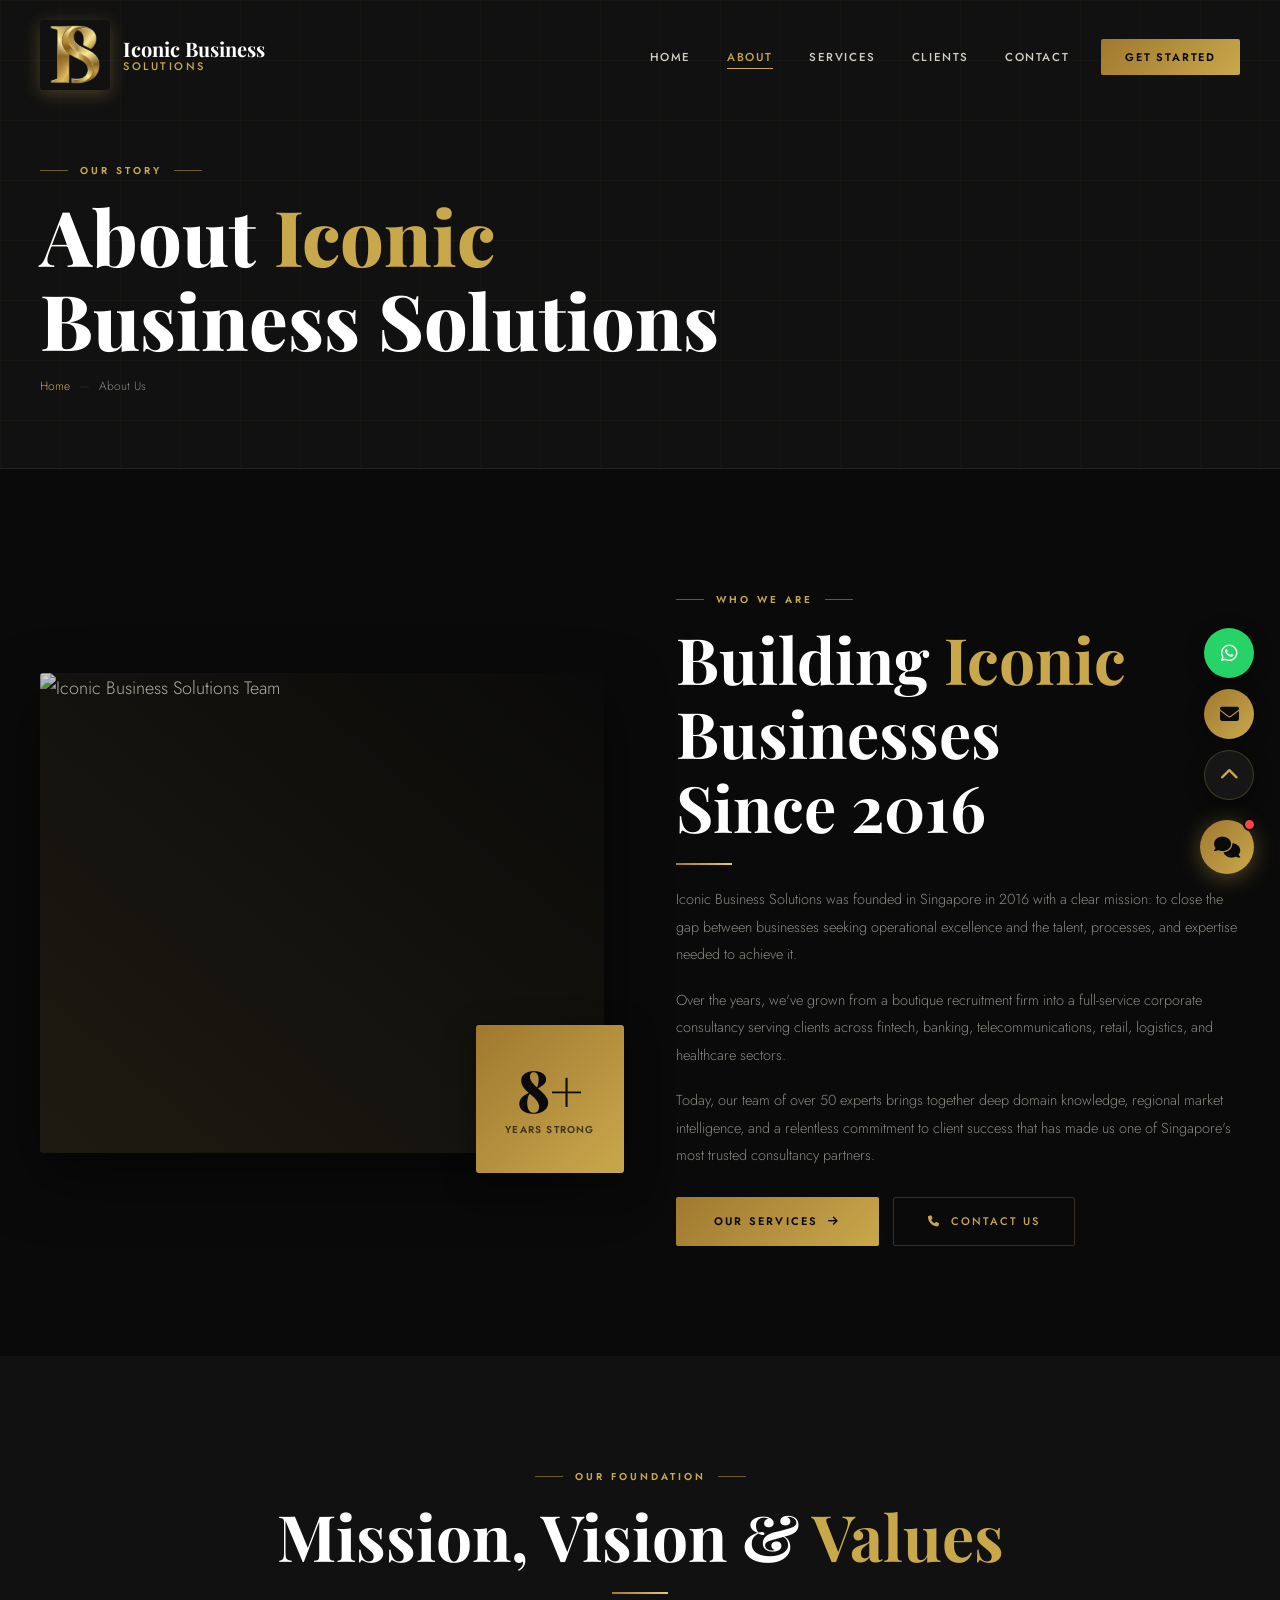
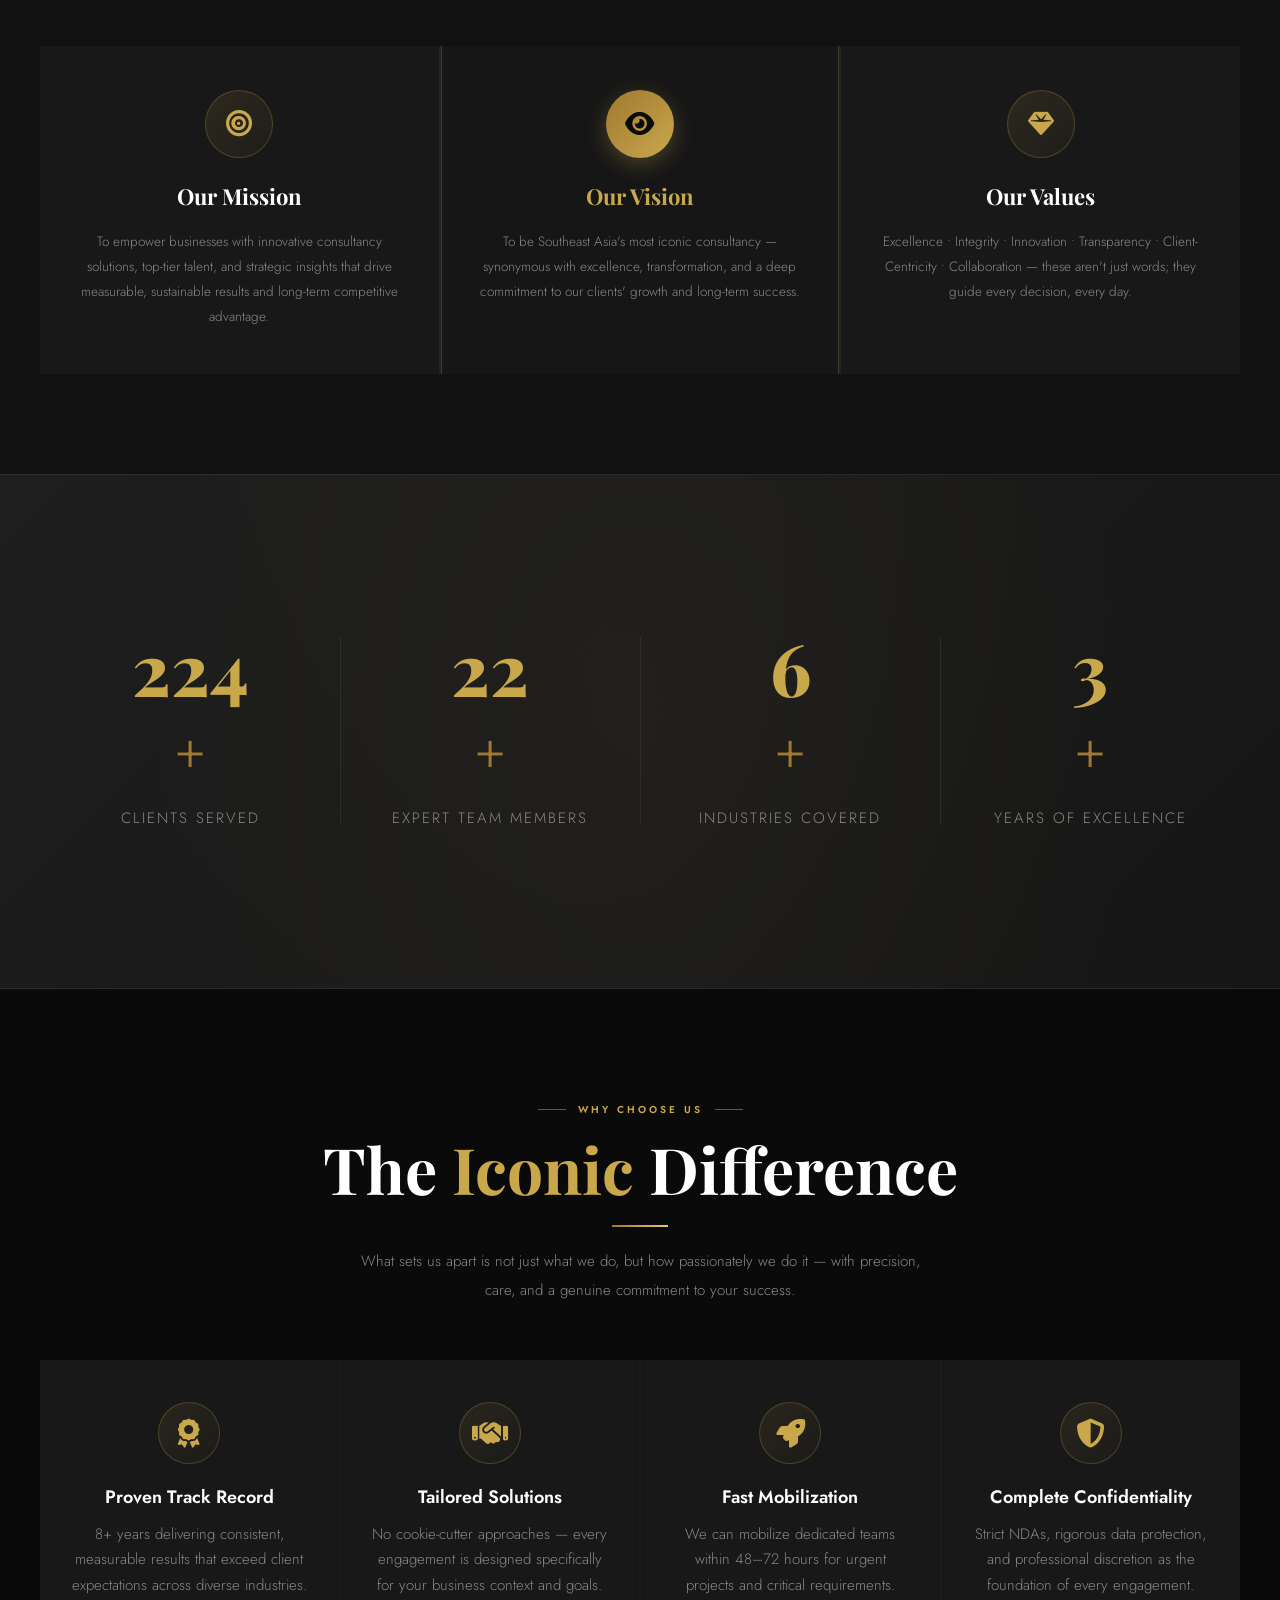
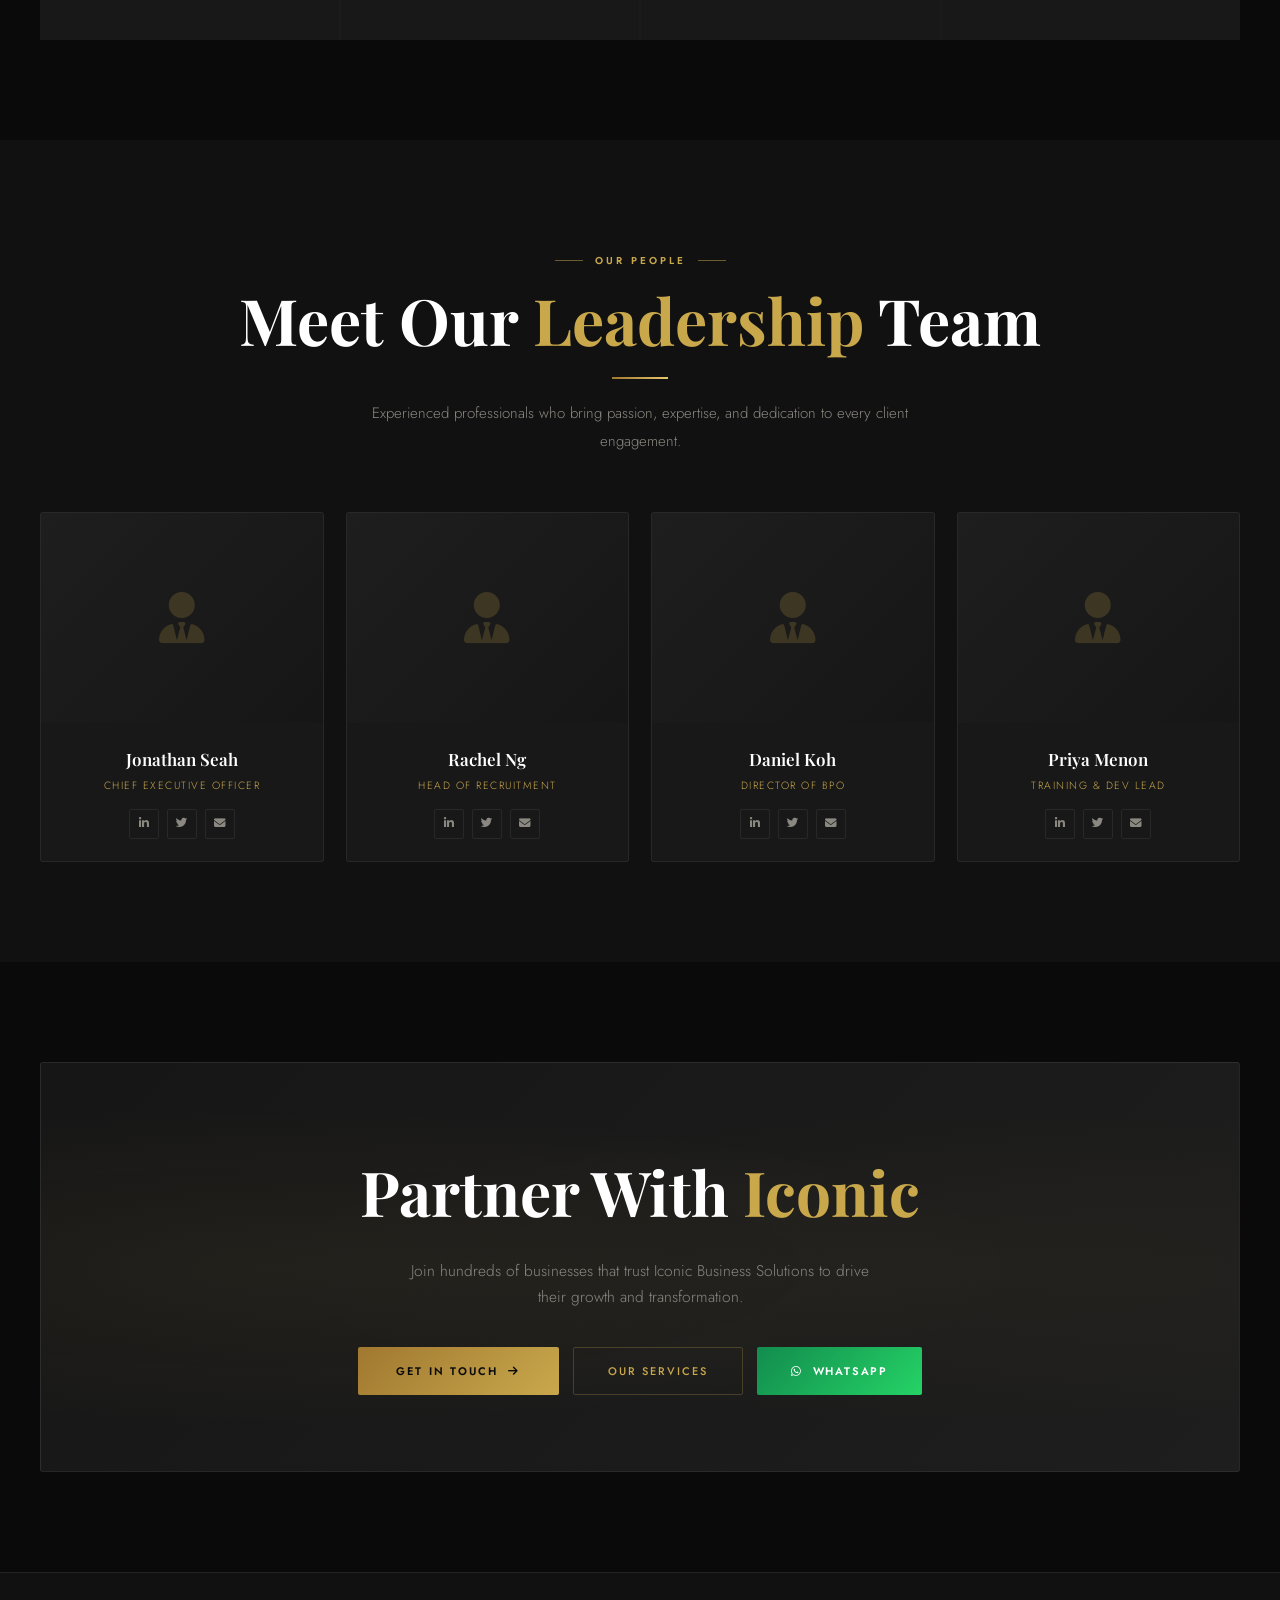
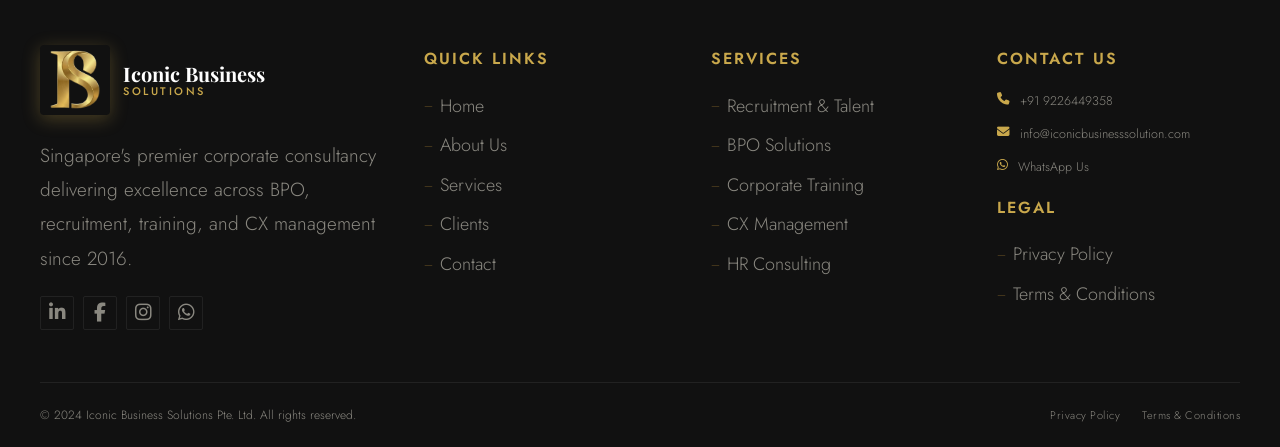
==== about.html @ 48f717ad "Initial commit: Iconic Business Solutions website" ====
<!DOCTYPE html>
<html lang="en">
<head>
  <meta charset="UTF-8"><meta name="viewport" content="width=device-width, initial-scale=1.0">
  <title>About Us — Iconic Business Solutions</title>
  <!-- Website Favicon -->
  <link rel="icon" type="image/png" sizes="32x32" href="images/logo.png">
  <link rel="icon" type="image/png" sizes="16x16" href="images/logo.png">
  <link rel="apple-touch-icon" sizes="180x180" href="images/logo.png">
  <link rel="shortcut icon" href="images/logo.png" type="image/png">
  <link rel="preload" href="images/IMG1.jpeg" as="image">
  <link rel="stylesheet" href="css/style.css">
  <link rel="stylesheet" href="https://cdnjs.cloudflare.com/ajax/libs/font-awesome/6.5.0/css/all.min.css">
</head>
<body>
<div id="scroll-progress"></div>
<nav class="navbar">
  <div class="nav-container">
    <a href="index.html" class="nav-logo"><img src="images/logo.png" alt="IS Logo" class="logo-icon"><div class="logo-text"><span class="logo-name">Iconic Business</span><span class="logo-tagline">Solutions</span></div></a>
    <ul class="nav-menu">
      <li><a href="index.html" class="nav-link">Home</a></li>
      <li><a href="about.html" class="nav-link">About</a></li>
      <li><a href="services.html" class="nav-link">Services</a></li>
      <li><a href="clients.html" class="nav-link">Clients</a></li>
      <li><a href="contact.html" class="nav-link">Contact</a></li>
      <li><a href="contact.html" class="nav-link nav-cta">Get Started</a></li>
    </ul>
    <button class="nav-toggle"><span></span><span></span><span></span></button>
  </div>
</nav>

<!-- PAGE HERO -->
<section class="page-hero">
  <div class="container">
    <span class="sec-label">Our Story</span>
    <h1 class="ph-title">About <span>Iconic</span><br>Business Solutions</h1>
    <div class="breadcrumb"><a href="index.html">Home</a><span class="breadcrumb-sep">—</span><span>About Us</span></div>
  </div>
</section>

<!-- OUR STORY -->
<section class="section section-dark">
  <div class="container">
    <div class="about-grid">
      <div class="about-visual reveal">
        <div class="about-img-wrap">
          <img src="https://images.unsplash.com/photo-1521737604893-d14cc237f11d?w=800&q=80" alt="Iconic Business Solutions Team" loading="lazy">
          <div class="about-img-overlay"></div>
        </div>
        <div class="about-badge"><span class="ab-num">8+</span><span class="ab-text">Years Strong</span></div>
      </div>
      <div class="about-content reveal r-d2">
        <span class="sec-label">Who We Are</span>
        <h2 class="sec-title">Building <span>Iconic</span> Businesses<br>Since 2016</h2>
        <div class="gold-line"></div>
        <p style="font-size:14.5px;color:var(--text-muted);line-height:1.9;margin-bottom:18px">
          Iconic Business Solutions was founded in Singapore in 2016 with a clear mission: to close the gap between businesses seeking operational excellence and the talent, processes, and expertise needed to achieve it.
        </p>
        <p style="font-size:14.5px;color:var(--text-muted);line-height:1.9;margin-bottom:18px">
          Over the years, we've grown from a boutique recruitment firm into a full-service corporate consultancy serving clients across fintech, banking, telecommunications, retail, logistics, and healthcare sectors.
        </p>
        <p style="font-size:14.5px;color:var(--text-muted);line-height:1.9;">
          Today, our team of over 50 experts brings together deep domain knowledge, regional market intelligence, and a relentless commitment to client success that has made us one of Singapore's most trusted consultancy partners.
        </p>
        <div style="margin-top:28px;display:flex;gap:14px;flex-wrap:wrap">
          <a href="services.html" class="btn-gold"><span>Our Services</span> <i class="fas fa-arrow-right"></i></a>
          <a href="contact.html" class="btn-outline"><i class="fas fa-phone"></i> Contact Us</a>
        </div>
      </div>
    </div>
  </div>
</section>

<!-- MISSION / VISION / VALUES -->
<section class="section section-darker">
  <div class="container">
    <div class="t-center reveal">
      <span class="sec-label">Our Foundation</span>
      <h2 class="sec-title">Mission, Vision &amp; <span>Values</span></h2>
      <div class="gold-line"></div>
    </div>
    <div style="display:grid;grid-template-columns:repeat(3,1fr);gap:2px;background:var(--border-dark);margin-top:52px" class="reveal">
      <div style="background:var(--card-bg);padding:44px 36px;text-align:center">
        <div style="width:68px;height:68px;background:linear-gradient(135deg,rgba(201,168,76,.12),rgba(201,168,76,.04));border:1px solid var(--border-gold);border-radius:50%;display:flex;align-items:center;justify-content:center;font-size:26px;color:var(--gold);margin:0 auto 20px"><i class="fas fa-bullseye"></i></div>
        <h3 style="font-family:var(--font-display);font-size:22px;color:var(--white);margin-bottom:14px">Our Mission</h3>
        <p style="font-size:13.5px;color:var(--text-muted);line-height:1.85">To empower businesses with innovative consultancy solutions, top-tier talent, and strategic insights that drive measurable, sustainable results and long-term competitive advantage.</p>
      </div>
      <div style="background:var(--dark);padding:44px 36px;text-align:center;border-left:1px solid var(--border-gold);border-right:1px solid var(--border-gold)">
        <div style="width:68px;height:68px;background:linear-gradient(135deg,var(--gold-dark),var(--gold));border-radius:50%;display:flex;align-items:center;justify-content:center;font-size:26px;color:var(--black);margin:0 auto 20px;box-shadow:0 6px 22px rgba(201,168,76,.3)"><i class="fas fa-eye"></i></div>
        <h3 style="font-family:var(--font-display);font-size:22px;color:var(--gold);margin-bottom:14px">Our Vision</h3>
        <p style="font-size:13.5px;color:var(--text-muted);line-height:1.85">To be Southeast Asia's most iconic consultancy — synonymous with excellence, transformation, and a deep commitment to our clients' growth and long-term success.</p>
      </div>
      <div style="background:var(--card-bg);padding:44px 36px;text-align:center">
        <div style="width:68px;height:68px;background:linear-gradient(135deg,rgba(201,168,76,.12),rgba(201,168,76,.04));border:1px solid var(--border-gold);border-radius:50%;display:flex;align-items:center;justify-content:center;font-size:26px;color:var(--gold);margin:0 auto 20px"><i class="fas fa-gem"></i></div>
        <h3 style="font-family:var(--font-display);font-size:22px;color:var(--white);margin-bottom:14px">Our Values</h3>
        <p style="font-size:13.5px;color:var(--text-muted);line-height:1.85">Excellence • Integrity • Innovation • Transparency • Client-Centricity • Collaboration — these aren't just words; they guide every decision, every day.</p>
      </div>
    </div>
  </div>
</section>

<!-- STATS -->
<section class="stats-section section">
  <div class="container">
    <div class="stats-grid">
      <div class="stat-item reveal"><span class="stat-num" data-target="500">0</span><span class="stat-plus">+</span><span class="stat-lbl">Clients Served</span></div>
      <div class="stat-item reveal r-d2"><span class="stat-num" data-target="50">0</span><span class="stat-plus">+</span><span class="stat-lbl">Expert Team Members</span></div>
      <div class="stat-item reveal r-d3"><span class="stat-num" data-target="15">0</span><span class="stat-plus">+</span><span class="stat-lbl">Industries Covered</span></div>
      <div class="stat-item reveal r-d4"><span class="stat-num" data-target="8">0</span><span class="stat-plus">+</span><span class="stat-lbl">Years of Excellence</span></div>
    </div>
  </div>
</section>

<!-- WHY CHOOSE US -->
<section class="section section-dark">
  <div class="container">
    <div class="t-center reveal">
      <span class="sec-label">Why Choose Us</span>
      <h2 class="sec-title">The <span>Iconic</span> Difference</h2>
      <div class="gold-line"></div>
      <p class="sec-desc">What sets us apart is not just what we do, but how passionately we do it — with precision, care, and a genuine commitment to your success.</p>
    </div>
    <div class="why-grid reveal">
      <div class="why-card"><div class="why-icon"><i class="fas fa-award"></i></div><div class="why-title">Proven Track Record</div><div class="why-text">8+ years delivering consistent, measurable results that exceed client expectations across diverse industries.</div></div>
      <div class="why-card"><div class="why-icon"><i class="fas fa-handshake"></i></div><div class="why-title">Tailored Solutions</div><div class="why-text">No cookie-cutter approaches — every engagement is designed specifically for your business context and goals.</div></div>
      <div class="why-card"><div class="why-icon"><i class="fas fa-rocket"></i></div><div class="why-title">Fast Mobilization</div><div class="why-text">We can mobilize dedicated teams within 48–72 hours for urgent projects and critical requirements.</div></div>
      <div class="why-card"><div class="why-icon"><i class="fas fa-shield-alt"></i></div><div class="why-title">Complete Confidentiality</div><div class="why-text">Strict NDAs, rigorous data protection, and professional discretion as the foundation of every engagement.</div></div>
    </div>
  </div>
</section>

<!-- TEAM -->
<section class="section section-darker">
  <div class="container">
    <div class="t-center reveal">
      <span class="sec-label">Our People</span>
      <h2 class="sec-title">Meet Our <span>Leadership</span> Team</h2>
      <div class="gold-line"></div>
      <p class="sec-desc">Experienced professionals who bring passion, expertise, and dedication to every client engagement.</p>
    </div>
    <div class="team-grid">
      <div class="team-card reveal"><div class="team-photo"><i class="fas fa-user-tie"></i></div><div class="team-info"><div class="team-name">Jonathan Seah</div><div class="team-role">Chief Executive Officer</div><div class="team-socials"><a href="#"><i class="fab fa-linkedin-in"></i></a><a href="#"><i class="fab fa-twitter"></i></a><a href="#"><i class="fas fa-envelope"></i></a></div></div></div>
      <div class="team-card reveal r-d2"><div class="team-photo"><i class="fas fa-user-tie"></i></div><div class="team-info"><div class="team-name">Rachel Ng</div><div class="team-role">Head of Recruitment</div><div class="team-socials"><a href="#"><i class="fab fa-linkedin-in"></i></a><a href="#"><i class="fab fa-twitter"></i></a><a href="#"><i class="fas fa-envelope"></i></a></div></div></div>
      <div class="team-card reveal r-d3"><div class="team-photo"><i class="fas fa-user-tie"></i></div><div class="team-info"><div class="team-name">Daniel Koh</div><div class="team-role">Director of BPO</div><div class="team-socials"><a href="#"><i class="fab fa-linkedin-in"></i></a><a href="#"><i class="fab fa-twitter"></i></a><a href="#"><i class="fas fa-envelope"></i></a></div></div></div>
      <div class="team-card reveal r-d4"><div class="team-photo"><i class="fas fa-user-tie"></i></div><div class="team-info"><div class="team-name">Priya Menon</div><div class="team-role">Training &amp; Dev Lead</div><div class="team-socials"><a href="#"><i class="fab fa-linkedin-in"></i></a><a href="#"><i class="fab fa-twitter"></i></a><a href="#"><i class="fas fa-envelope"></i></a></div></div></div>
    </div>
  </div>
</section>

<!-- CTA -->
<section class="section section-dark">
  <div class="container">
    <div class="cta-banner reveal">
      <h2 class="cta-title">Partner With <span>Iconic</span></h2>
      <p class="cta-desc">Join hundreds of businesses that trust Iconic Business Solutions to drive their growth and transformation.</p>
      <div class="cta-btns">
        <a href="contact.html" class="btn-gold"><span>Get In Touch</span> <i class="fas fa-arrow-right"></i></a>
        <a href="services.html" class="btn-outline">Our Services</a>
        <a href="https://wa.me/919226449358" target="_blank" class="btn-wa"><i class="fab fa-whatsapp"></i> WhatsApp</a>
      </div>
    </div>
  </div>
</section>

<!-- FOOTER -->
<footer>
  <div class="container">
    <div class="footer-grid">
      <div><a href="index.html" class="nav-logo" style="display:inline-flex"><img src="images/logo.png" alt="IS Logo" class="logo-icon"><div class="logo-text"><span class="logo-name">Iconic Business</span><span class="logo-tagline">Solutions</span></div></a><p class="footer-brand-desc">Singapore's premier corporate consultancy delivering excellence across BPO, recruitment, training, and CX management since 2016.</p><div class="footer-socials"><a href="#"><i class="fab fa-linkedin-in"></i></a><a href="#"><i class="fab fa-facebook-f"></i></a><a href="#"><i class="fab fa-instagram"></i></a><a href="https://wa.me/919226449358" target="_blank"><i class="fab fa-whatsapp"></i></a></div></div>
      <div><div class="footer-col-title">Quick Links</div><div class="footer-links"><a href="index.html">Home</a><a href="about.html">About Us</a><a href="services.html">Services</a><a href="clients.html">Clients</a><a href="contact.html">Contact</a></div></div>
      <div><div class="footer-col-title">Services</div><div class="footer-links"><a href="services.html">Recruitment &amp; Talent</a><a href="services.html">BPO Solutions</a><a href="services.html">Corporate Training</a><a href="services.html">CX Management</a><a href="services.html">HR Consulting</a></div></div>
      <div><div class="footer-col-title">Contact Us</div><div class="footer-ci"><i class="fas fa-phone"></i><a href="tel:+919226449358"> +91 9226449358</a></div><div class="footer-ci"><i class="fas fa-envelope"></i><a href="mailto:info@iconicbusinesssolution.com"> info@iconicbusinesssolution.com</a></div><div class="footer-ci"><i class="fab fa-whatsapp"></i><a href="https://wa.me/919226449358" target="_blank"> WhatsApp Us</a></div><div style="margin-top:16px"><div class="footer-col-title">Legal</div><div class="footer-links"><a href="privacy-policy.html">Privacy Policy</a><a href="terms.html">Terms &amp; Conditions</a></div></div></div>
    </div>
    <div class="footer-bottom"><div class="footer-copy">© 2024 Iconic Business Solutions Pte. Ltd. All rights reserved.</div><div class="footer-legal"><a href="privacy-policy.html">Privacy Policy</a><a href="terms.html">Terms &amp; Conditions</a></div></div>
  </div>
</footer>

<div class="floating-btns">
  <a href="https://wa.me/919226449358" target="_blank" class="fl-btn fl-wa"><i class="fab fa-whatsapp"></i><span class="fl-tip">Chat on WhatsApp</span></a>
  <a href="mailto:info@iconicbusinesssolutions.com" class="fl-btn fl-email"><i class="fas fa-envelope"></i><span class="fl-tip">Send Email</span></a>
  <button class="fl-btn fl-top"><i class="fas fa-chevron-up"></i></button>
</div>
<div class="chat-window" id="chat-window"><div class="chat-header"><div class="chat-av"><i class="fas fa-robot"></i></div><div><div class="chat-hname">IBS Assistant</div><div class="chat-hstatus">Online — Replies instantly</div></div><button class="chat-close">✕</button></div><div class="chat-msgs" id="chat-msgs"></div><div class="chat-input-row"><input type="text" class="chat-input" placeholder="Type your message..."><button class="chat-send"><i class="fas fa-paper-plane"></i></button></div></div>
<div class="chat-toggle" id="chat-toggle"><i class="fas fa-comments"></i><div class="chat-notif"></div></div>
<script src="js/script.js"></script>
</body>
</html>
---- css/style.css ----
/* ============================================================
   ICONIC BUSINESS SOLUTIONS — PREMIUM CSS (FIXED)
   Black & Gold Corporate Identity
   All sections visible by default, animations additive only
   ============================================================ */

@import url('https://fonts.googleapis.com/css2?family=Playfair+Display:wght@400;500;600;700;800;900&family=Cormorant+Garamond:ital,wght@0,300;0,400;0,600;1,300;1,400&family=Jost:wght@300;400;500;600;700&display=swap');

/* ========================
   CSS VARIABLES
======================== */
:root {
  --black:       #0a0a0a;
  --charcoal:    #111111;
  --dark:        #161616;
  --mid-dark:    #1e1e1e;
  --card-bg:     #181818;
  --gold:        #c9a84c;
  --gold-light:  #e8c96d;
  --gold-dark:   #a07830;
  --white:       #ffffff;
  --silver:      #c0c0c0;
  --text-light:  #d4d0c8;
  --text-muted:  #8a8880;
  --border-gold: rgba(201,168,76,0.25);
  --border-dark: rgba(255,255,255,0.07);
  --font-display:'Playfair Display', Georgia, serif;
  --font-serif:  'Cormorant Garamond', Georgia, serif;
  --font-body:   'Jost', sans-serif;
  --trans:       all 0.35s cubic-bezier(0.4,0,0.2,1);
  --shadow-gold: 0 0 40px rgba(201,168,76,0.12);
}

/* ========================
   RESET & BASE
======================== */
*, *::before, *::after { box-sizing: border-box; margin: 0; padding: 0; }
html { scroll-behavior: smooth; font-size: 18px; }
body {
  background: var(--black);
  color: var(--text-light);
  font-family: var(--font-body);
  font-weight: 300;
  line-height: 1.7;
  overflow-x: hidden;
}
a { text-decoration: none; color: inherit; transition: var(--trans); }
img { max-width: 100%; height: auto; display: block; object-fit: cover; }
ul, ol { list-style: none; }
button { cursor: pointer; font-family: var(--font-body); border: none; outline: none; background: none; }
input, textarea, select { font-family: var(--font-body); }

/* ========================
   SCROLL PROGRESS BAR
======================== */
#scroll-progress {
  position: fixed;
  top: 0; left: 0;
  height: 3px;
  width: 0%;
  background: linear-gradient(90deg, var(--gold-dark), var(--gold), var(--gold-light));
  z-index: 9999;
  transition: width 0.1s linear;
}

/* ========================
   NAVBAR
======================== */
.navbar {
  position: fixed;
  top: 0; left: 0; right: 0;
  z-index: 1000;
  padding: 20px 0;
  transition: var(--trans);
}
.navbar.scrolled {
  background: rgba(10,10,10,0.97);
  backdrop-filter: blur(20px);
  -webkit-backdrop-filter: blur(20px);
  padding: 13px 0;
  border-bottom: 1px solid var(--border-gold);
  box-shadow: 0 4px 30px rgba(0,0,0,0.5);
}
.nav-container {
  max-width: 1280px;
  margin: 0 auto;
  padding: 0 40px;
  display: flex;
  align-items: center;
  justify-content: space-between;
  gap: 24px;
}
/* Logo */
.nav-logo {
  display: flex;
  align-items: center;
  gap: 13px;
  flex-shrink: 0;
}
.logo-icon {
  width: 70px; height: 70px;
  border-radius: 4px;
  object-fit: cover;
  box-shadow: 0 4px 18px rgba(201,168,76,0.3);
  flex-shrink: 0;
}
.logo-text { display: flex; flex-direction: column; line-height: 1.1; }
.logo-name  { font-family: var(--font-display); font-size: 20px; font-weight: 700; color: var(--white); }
.logo-tagline { font-size: 11px; font-weight: 500; color: var(--gold); letter-spacing: 2.5px; text-transform: uppercase; }

/* Nav menu */
.nav-menu { display: flex; align-items: center; gap: 4px; }
.nav-link {
  position: relative;
  padding: 8px 16px;
  font-size: 11.5px; font-weight: 500;
  letter-spacing: 1.6px; text-transform: uppercase;
  color: var(--text-light);
  white-space: nowrap;
}
.nav-link::after {
  content: '';
  position: absolute;
  bottom: 4px; left: 50%;
  transform: translateX(-50%);
  width: 0; height: 1px;
  background: var(--gold);
  transition: var(--trans);
}
.nav-link:hover, .nav-link.active { color: var(--gold); }
.nav-link:hover::after, .nav-link.active::after { width: calc(100% - 32px); }
.nav-cta {
  margin-left: 12px;
  padding: 10px 24px;
  font-size: 11px; font-weight: 600;
  letter-spacing: 1.8px; text-transform: uppercase;
  color: var(--black) !important;
  background: linear-gradient(135deg, var(--gold-dark), var(--gold));
  border-radius: 2px;
}
.nav-cta::after { display: none !important; }
.nav-cta:hover {
  background: linear-gradient(135deg, var(--gold), var(--gold-light));
  box-shadow: 0 4px 18px rgba(201,168,76,0.35);
  transform: translateY(-1px);
}

/* Hamburger */
.nav-toggle {
  display: none;
  flex-direction: column;
  gap: 5px;
  padding: 8px;
  z-index: 1010;
}
.nav-toggle span {
  display: block; width: 24px; height: 1.5px;
  background: var(--gold);
  transition: var(--trans);
}
.nav-toggle.open span:nth-child(1) { transform: rotate(45deg) translate(4.5px, 4.5px); }
.nav-toggle.open span:nth-child(2) { opacity: 0; transform: scaleX(0); }
.nav-toggle.open span:nth-child(3) { transform: rotate(-45deg) translate(4.5px, -4.5px); }

/* ========================
   HERO
======================== */
.hero {
  min-height: 100vh;
  position: relative;
  display: flex; align-items: center;
  overflow: hidden;
  background: var(--black);
}
.hero-bg {
  position: absolute; inset: 0;
  background-image:
    linear-gradient(to bottom, rgba(10,10,10,0.88) 0%, rgba(10,10,10,0.70) 60%, rgba(10,10,10,0.95) 100%),
    url('../images/IMG1.jpeg');
  background-size: cover;
  background-position: center;
  animation: heroZoom 14s ease-in-out infinite alternate;
}
@keyframes heroZoom {
  from { transform: scale(1.04); }
  to   { transform: scale(1.0); }
}
.hero-grid {
  position: absolute; inset: 0;
  background-image:
    linear-gradient(rgba(201,168,76,0.04) 1px, transparent 1px),
    linear-gradient(90deg, rgba(201,168,76,0.04) 1px, transparent 1px);
  background-size: 80px 80px;
  pointer-events: none;
}
.hero-glow {
  position: absolute; bottom: -120px; right: -80px;
  width: 650px; height: 650px;
  background: radial-gradient(circle, rgba(201,168,76,0.07) 0%, transparent 70%);
  pointer-events: none;
}
.hero-container {
  position: relative; z-index: 2;
  max-width: 1280px; margin: 0 auto;
  padding: 120px 40px 80px;
  width: 100%;
}
.hero-badge {
  display: inline-flex; align-items: center; gap: 10px;
  padding: 7px 18px;
  border: 1px solid var(--border-gold);
  background: rgba(201,168,76,0.07);
  border-radius: 2px;
  font-size: 10.5px; font-weight: 500;
  letter-spacing: 2.5px; text-transform: uppercase;
  color: var(--gold);
  margin-bottom: 28px;
  animation: fadeInDown 0.9s ease both;
}
.badge-dot {
  width: 6px; height: 6px;
  background: var(--gold); border-radius: 50%;
  animation: pulseDot 2s ease-in-out infinite;
}
@keyframes pulseDot {
  0%,100% { opacity: 1; transform: scale(1); }
  50%      { opacity: 0.4; transform: scale(0.75); }
}
.hero-title {
  font-family: var(--font-display);
  font-size: clamp(58px, 8vw, 110px);
  font-weight: 800;
  line-height: 1.0;
  color: var(--white);
  margin-bottom: 6px;
  animation: fadeInUp 0.9s ease 0.15s both;
}
.hero-title-gold {
  display: block;
  background: linear-gradient(135deg, var(--gold-dark) 0%, var(--gold) 50%, var(--gold-light) 100%);
  -webkit-background-clip: text;
  -webkit-text-fill-color: transparent;
  background-clip: text;
}
.hero-sub {
  font-family: var(--font-serif);
  font-size: clamp(20px, 2.8vw, 32px);
  font-weight: 300; font-style: italic;
  color: var(--text-light);
  margin-bottom: 22px;
  animation: fadeInUp 0.9s ease 0.3s both;
}
.hero-typing-row {
  display: flex; align-items: center; gap: 10px;
  margin-bottom: 28px;
  animation: fadeInUp 0.9s ease 0.4s both;
}
.typing-pre  { font-size: 15px; font-weight: 300; color: var(--text-muted); }
.typing-text { font-size: 16px; font-weight: 500; color: var(--gold); min-height: 26px; }
.typing-cursor {
  display: inline-block; width: 2px; height: 18px;
  background: var(--gold); margin-left: 2px;
  vertical-align: middle;
  animation: blink 1s step-end infinite;
}
@keyframes blink { 50% { opacity: 0; } }
.hero-desc {
  max-width: 520px;
  font-size: 20px; font-weight: 300;
  color: var(--text-muted); line-height: 1.9;
  margin-bottom: 40px;
  animation: fadeInUp 0.9s ease 0.5s both;
}
.hero-btns {
  display: flex; align-items: center; gap: 16px; flex-wrap: wrap;
  animation: fadeInUp 0.9s ease 0.65s both;
}
.hero-stats {
  display: flex; gap: 44px; flex-wrap: wrap;
  margin-top: 64px; padding-top: 36px;
  border-top: 1px solid var(--border-dark);
  animation: fadeInUp 0.9s ease 0.85s both;
}
.hstat-num  { font-family: var(--font-display); font-size: 42px; font-weight: 700; color: var(--gold); display: block; line-height: 1; }
.hstat-lbl  { font-size: 12px; letter-spacing: 1.5px; text-transform: uppercase; color: var(--text-muted); margin-top: 5px; display: block; }
.scroll-hint {
  position: absolute; bottom: 36px; left: 50%;
  transform: translateX(-50%);
  display: flex; flex-direction: column; align-items: center; gap: 8px;
  animation: fadeIn 1.5s ease 2s both;
  z-index: 2;
}
.scroll-mouse {
  width: 22px; height: 36px;
  border: 1px solid var(--border-gold); border-radius: 11px;
  position: relative;
}
.scroll-mouse::after {
  content: '';
  position: absolute;
  top: 6px; left: 50%; transform: translateX(-50%);
  width: 2px; height: 6px;
  background: var(--gold); border-radius: 1px;
  animation: scrollWheel 1.6s ease-in-out infinite;
}
@keyframes scrollWheel {
  0%   { top: 6px; opacity: 1; }
  100% { top: 20px; opacity: 0; }
}
.scroll-txt { font-size: 9px; letter-spacing: 2px; text-transform: uppercase; color: var(--text-muted); }

/* ========================
   BUTTONS
======================== */
.btn-gold {
  display: inline-flex; align-items: center; gap: 10px;
  padding: 15px 38px;
  font-size: 11px; font-weight: 600;
  letter-spacing: 2.2px; text-transform: uppercase;
  color: var(--black);
  background: linear-gradient(135deg, var(--gold-dark), var(--gold));
  border-radius: 2px;
  transition: var(--trans);
  position: relative; overflow: hidden;
  white-space: nowrap;
}
.btn-gold:hover {
  transform: translateY(-2px);
  box-shadow: 0 8px 28px rgba(201,168,76,0.38);
  background: linear-gradient(135deg, var(--gold), var(--gold-light));
}
.btn-outline {
  display: inline-flex; align-items: center; gap: 10px;
  padding: 14px 34px;
  font-size: 11px; font-weight: 500;
  letter-spacing: 2px; text-transform: uppercase;
  color: var(--gold);
  border: 1px solid var(--border-gold);
  border-radius: 2px; background: transparent;
  transition: var(--trans);
  white-space: nowrap;
}
.btn-outline:hover {
  background: rgba(201,168,76,0.08);
  border-color: var(--gold);
  transform: translateY(-2px);
}
.btn-wa {
  display: inline-flex; align-items: center; gap: 10px;
  padding: 14px 34px;
  font-size: 11px; font-weight: 600;
  letter-spacing: 1.8px; text-transform: uppercase;
  color: #fff;
  background: linear-gradient(135deg, #128C4E, #25D366);
  border-radius: 2px;
  transition: var(--trans);
  white-space: nowrap;
}
.btn-wa:hover { transform: translateY(-2px); box-shadow: 0 8px 24px rgba(37,211,102,0.3); }

/* ========================
   LAYOUT HELPERS
======================== */
.section { padding: 100px 0; }
.section-dark    { background: var(--black); }
.section-darker  { background: var(--charcoal); }
.section-mid     { background: var(--dark); }
.container { max-width: 1280px; margin: 0 auto; padding: 0 40px; }

.sec-label {
  display: inline-flex; align-items: center; gap: 12px;
  font-size: 10px; font-weight: 600;
  letter-spacing: 3px; text-transform: uppercase;
  color: var(--gold);
  margin-bottom: 14px;
}
.sec-label::before, .sec-label::after {
  content: ''; width: 28px; height: 1px;
  background: var(--gold); opacity: 0.5;
}
.sec-title {
  font-family: var(--font-display);
  font-size: clamp(38px, 5vw, 65px);
  font-weight: 700; line-height: 1.15;
  color: var(--white); margin-bottom: 16px;
}
.sec-title span { color: var(--gold); }
.sec-desc {
  font-size: 15px; font-weight: 300;
  color: var(--text-muted); line-height: 1.9;
  max-width: 560px;
}
.gold-line {
  width: 56px; height: 2px;
  background: linear-gradient(90deg, var(--gold-dark), var(--gold-light));
  margin: 20px 0;
}
.t-center { text-align: center; }
.t-center .sec-desc  { margin: 0 auto; }
.t-center .sec-label { justify-content: center; }
.t-center .gold-line { margin: 20px auto; }

/* ========================
   CLIENTS TICKER
======================== */
.clients-ticker {
  background: var(--charcoal);
  border-top: 1px solid var(--border-dark);
  border-bottom: 1px solid var(--border-dark);
  padding: 24px 0; overflow: hidden;
}
.ticker-label {
  text-align: center;
  font-size: 10px; letter-spacing: 3px; text-transform: uppercase;
  color: var(--text-muted); margin-bottom: 18px;
}
.ticker-overflow { overflow: hidden; }
.ticker-track {
  display: flex; align-items: center; gap: 56px;
  animation: ticker 28s linear infinite;
  width: max-content;
}
.ticker-track:hover { animation-play-state: paused; }
@keyframes ticker { from { transform: translateX(0); } to { transform: translateX(-50%); } }
.ticker-item {
  display: flex; align-items: center; gap: 9px;
  font-size: 13.5px; font-weight: 500; letter-spacing: 0.5px;
  color: var(--text-muted); white-space: nowrap;
  transition: var(--trans);
}
.ticker-item:hover { color: var(--gold); }
.ticker-item i { color: var(--gold); font-size: 16px; }
.ticker-sep { width: 4px; height: 4px; background: var(--border-gold); border-radius: 50%; flex-shrink: 0; }

/* ========================
   ABOUT SECTION
======================== */
.about-grid {
  display: grid; grid-template-columns: 1fr 1fr;
  gap: 72px; align-items: center;
}
.about-visual { position: relative; }
.about-img-wrap {
  position: relative; border-radius: 3px; overflow: hidden;
  box-shadow: 0 24px 60px rgba(0,0,0,0.5);
}
.about-img-wrap img {
  width: 100%; height: 480px; object-fit: cover;
  filter: brightness(0.82);
  transition: transform 0.6s ease, filter 0.4s ease;
}
.about-img-wrap:hover img { transform: scale(1.04); filter: brightness(0.9); }
.about-img-overlay {
  position: absolute; inset: 0;
  background: linear-gradient(to top right, rgba(201,168,76,0.1), transparent);
  pointer-events: none;
}
.about-badge {
  position: absolute; bottom: -20px; right: -20px;
  width: 148px; height: 148px;
  background: linear-gradient(135deg, var(--gold-dark), var(--gold));
  border-radius: 3px;
  display: flex; flex-direction: column;
  align-items: center; justify-content: center;
  text-align: center; z-index: 2;
  box-shadow: 0 8px 32px rgba(0,0,0,0.4);
}
.ab-num  { font-family: var(--font-display); font-size: 58px; font-weight: 800; color: var(--black); line-height: 1; }
.ab-text { font-size: 10px; font-weight: 600; letter-spacing: 1.2px; color: rgba(0,0,0,0.65); text-transform: uppercase; margin-top: 3px; }

.about-content { padding: 10px 0; }
.about-points  { margin-top: 28px; display: grid; gap: 16px; }
.about-point {
  display: flex; align-items: flex-start; gap: 14px;
  padding: 18px 20px;
  background: rgba(255,255,255,0.025);
  border: 1px solid var(--border-dark);
  border-radius: 3px; transition: var(--trans);
}
.about-point:hover { background: rgba(201,168,76,0.05); border-color: var(--border-gold); }
.ap-icon {
  width: 42px; height: 42px; flex-shrink: 0;
  background: linear-gradient(135deg, rgba(201,168,76,0.14), rgba(201,168,76,0.04));
  border: 1px solid var(--border-gold);
  border-radius: 2px;
  display: flex; align-items: center; justify-content: center;
  color: var(--gold); font-size: 17px;
}
.ap-title { font-size: 13.5px; font-weight: 600; color: var(--white); margin-bottom: 3px; }
.ap-text  { font-size: 12.5px; color: var(--text-muted); line-height: 1.6; }

/* ========================
   SERVICES GRID
======================== */
.services-intro {
  display: grid; grid-template-columns: 1fr 1fr;
  gap: 56px; align-items: end; margin-bottom: 52px;
}
.services-grid {
  display: grid; grid-template-columns: repeat(3, 1fr);
  gap: 2px; background: var(--border-dark);
}
.svc-card {
  background: var(--card-bg);
  padding: 42px 34px;
  position: relative; overflow: hidden;
  transition: var(--trans);
}
.svc-card::before {
  content: '';
  position: absolute; bottom: 0; left: 0;
  width: 100%; height: 3px;
  background: linear-gradient(90deg, var(--gold-dark), var(--gold-light));
  transform: scaleX(0); transform-origin: left;
  transition: var(--trans);
}
.svc-card:hover { background: var(--dark); transform: translateY(-3px); z-index: 2; box-shadow: 0 16px 48px rgba(0,0,0,0.5); }
.svc-card:hover::before { transform: scaleX(1); }
.svc-num {
  position: absolute; top: 18px; right: 22px;
  font-family: var(--font-display); font-size: 65px; font-weight: 800;
  color: rgba(201,168,76,0.06); line-height: 1; user-select: none;
  transition: var(--trans);
}
.svc-card:hover .svc-num { color: rgba(201,168,76,0.11); }
.svc-icon {
  width: 54px; height: 54px;
  background: linear-gradient(135deg, rgba(201,168,76,0.12), rgba(201,168,76,0.03));
  border: 1px solid var(--border-gold);
  border-radius: 3px;
  display: flex; align-items: center; justify-content: center;
  font-size: 25px; color: var(--gold);
  margin-bottom: 22px; transition: var(--trans);
  position: relative; z-index: 1;
}
.svc-card:hover .svc-icon {
  background: linear-gradient(135deg, var(--gold-dark), var(--gold));
  color: var(--black); box-shadow: 0 6px 22px rgba(201,168,76,0.28);
}
.svc-title {
  font-family: var(--font-display); font-size: 19px; font-weight: 600;
  color: var(--white); margin-bottom: 12px; line-height: 1.3;
  position: relative; z-index: 1;
}
.svc-desc {
  font-size: 20px; color: var(--text-muted); line-height: 1.8;
  margin-bottom: 20px; position: relative; z-index: 1;
}
.svc-feats { position: relative; z-index: 1; }
.svc-feat {
  display: flex; align-items: center; gap: 8px;
  font-size: 20px; color: var(--silver);
  padding: 5px 0; border-top: 1px solid var(--border-dark);
}
.svc-feat:first-child { border-top: none; }
.svc-feat::before { content: '—'; color: var(--gold); font-size: 11px; flex-shrink: 0; }

/* ========================
   WHY CHOOSE US
======================== */
.why-grid {
  display: grid; grid-template-columns: repeat(4, 1fr);
  gap: 2px; background: var(--border-dark); margin-top: 56px;
}
.why-card {
  background: var(--card-bg);
  padding: 42px 28px; text-align: center;
  transition: var(--trans); position: relative; overflow: hidden;
}
.why-card::after {
  content: '';
  position: absolute; top: 0; left: 50%; transform: translateX(-50%);
  width: 0; height: 2px;
  background: linear-gradient(90deg, transparent, var(--gold), transparent);
  transition: var(--trans);
}
.why-card:hover { background: var(--dark); }
.why-card:hover::after { width: 100%; }
.why-icon {
  width: 62px; height: 62px;
  background: linear-gradient(135deg, rgba(201,168,76,0.1), rgba(201,168,76,0.02));
  border: 1px solid var(--border-gold);
  border-radius: 50%;
  display: flex; align-items: center; justify-content: center;
  font-size: 29px; color: var(--gold);
  margin: 0 auto 18px; transition: var(--trans);
}
.why-card:hover .why-icon {
  background: linear-gradient(135deg, var(--gold-dark), var(--gold));
  color: var(--black); transform: scale(1.1) rotate(6deg);
}
.why-title { font-size: 18px; font-weight: 600; color: var(--white); margin-bottom: 9px; }
.why-text  { font-size: 15px; color: var(--text-muted); line-height: 1.7; }

/* ========================
   STATS SECTION
======================== */
.stats-section {
  background: linear-gradient(135deg, var(--mid-dark), var(--dark));
  border-top: 1px solid var(--border-dark);
  border-bottom: 1px solid var(--border-dark);
  position: relative; overflow: hidden;
}
.stats-section::before {
  content: '';
  position: absolute; top: 50%; left: 50%;
  transform: translate(-50%,-50%);
  width: 80%; height: 300%;
  background: radial-gradient(ellipse, rgba(201,168,76,0.04) 0%, transparent 70%);
  pointer-events: none;
}
.stats-grid {
  display: grid; grid-template-columns: repeat(4, 1fr);
}
.stat-item {
  padding: 56px 36px; text-align: center;
  position: relative;
}
.stat-item + .stat-item::before {
  content: '';
  position: absolute; left: 0; top: 20%; height: 60%;
  width: 1px; background: var(--border-dark);
}
.stat-num  { font-family: var(--font-display); font-size: 72px; font-weight: 800; color: var(--gold); line-height: 1; display: block; }
.stat-plus { font-size: 55px; color: var(--gold-dark); }
.stat-lbl  { font-size: 15px; letter-spacing: 2px; text-transform: uppercase; color: var(--text-muted); margin-top: 10px; display: block; }
.stat-sub  { font-size: 15px; color: rgba(136,136,128,0.55); margin-top: 4px; }

/* ========================
   PROCESS SECTION
======================== */
.process-wrap {
  position: relative; margin-top: 56px;
  display: grid; grid-template-columns: repeat(4, 1fr);
}
.process-wrap::before {
  content: '';
  position: absolute; top: 39px; left: 12%; right: 12%;
  height: 1px;
  background: linear-gradient(90deg, transparent, var(--border-gold), var(--gold), var(--border-gold), transparent);
  pointer-events: none;
}
.proc-step { text-align: center; padding: 0 20px 36px; }
.proc-num {
  width: 78px; height: 78px;
  background: var(--charcoal); border: 2px solid var(--border-gold);
  border-radius: 50%;
  display: flex; align-items: center; justify-content: center;
  font-family: var(--font-display); font-size: 22px; font-weight: 700; color: var(--gold);
  margin: 0 auto 24px; position: relative; z-index: 2;
  transition: var(--trans);
}
.proc-step:hover .proc-num {
  background: linear-gradient(135deg, var(--gold-dark), var(--gold));
  color: var(--black); box-shadow: 0 0 28px rgba(201,168,76,0.28); transform: scale(1.06);
}
.proc-title { font-family: var(--font-display); font-size: 17px; font-weight: 600; color: var(--white); margin-bottom: 10px; }
.proc-desc  { font-size: 13px; color: var(--text-muted); line-height: 1.8; }

/* ========================
   TESTIMONIALS
======================== */
.testimonials-outer { position: relative; overflow: hidden; margin-top: 56px; }
.testimonials-track {
  display: flex; gap: 22px;
  transition: transform 0.6s cubic-bezier(0.4,0,0.2,1);
  will-change: transform;
}
.testi-card {
  min-width: calc(50% - 11px);
  flex-shrink: 0;
  background: var(--dark);
  border: 1px solid var(--border-dark);
  border-radius: 3px;
  padding: 40px 36px;
  position: relative;
  transition: var(--trans);
}
.testi-card:hover { border-color: var(--border-gold); box-shadow: var(--shadow-gold); }
.testi-quote {
  font-family: var(--font-display);
  font-size: 76px; line-height: 0.7;
  color: rgba(201,168,76,0.1);
  position: absolute; top: 24px; left: 28px;
  user-select: none; pointer-events: none;
}
.testi-stars { color: var(--gold); font-size: 13px; letter-spacing: 2px; margin-bottom: 14px; }
.testi-text {
  font-family: var(--font-serif);
  font-size: 16.5px; font-weight: 300; font-style: italic;
  color: var(--text-light); line-height: 1.9;
  margin-bottom: 28px; position: relative;
}
.testi-author { display: flex; align-items: center; gap: 13px; }
.testi-avatar {
  width: 46px; height: 46px; border-radius: 50%; flex-shrink: 0;
  background: linear-gradient(135deg, var(--gold-dark), var(--gold));
  display: flex; align-items: center; justify-content: center;
  font-family: var(--font-display); font-size: 17px; font-weight: 700; color: var(--black);
}
.testi-name { font-size: 13.5px; font-weight: 600; color: var(--white); }
.testi-role { font-size: 12px; color: var(--gold); margin-top: 2px; }

.testi-nav {
  display: flex; align-items: center; gap: 14px;
  margin-top: 32px; justify-content: center;
}
.testi-btn {
  width: 42px; height: 42px;
  border: 1px solid var(--border-gold);
  background: transparent; border-radius: 2px;
  color: var(--gold); font-size: 15px;
  display: flex; align-items: center; justify-content: center;
  transition: var(--trans);
}
.testi-btn:hover { background: var(--gold); color: var(--black); }
.testi-dots { display: flex; gap: 7px; }
.testi-dot {
  width: 6px; height: 6px; border-radius: 50%;
  background: var(--border-gold); cursor: pointer; transition: var(--trans);
}
.testi-dot.active { background: var(--gold); width: 20px; border-radius: 3px; }

/* ========================
   TEAM
======================== */
.team-grid {
  display: grid; grid-template-columns: repeat(4, 1fr);
  gap: 22px; margin-top: 56px;
}
.team-card {
  background: var(--card-bg);
  border: 1px solid var(--border-dark);
  border-radius: 3px; overflow: hidden;
  text-align: center; transition: var(--trans);
}
.team-card:hover {
  border-color: var(--border-gold);
  transform: translateY(-6px);
  box-shadow: 0 20px 50px rgba(0,0,0,0.4), var(--shadow-gold);
}
.team-photo {
  width: 100%; height: 210px;
  background: linear-gradient(135deg, var(--mid-dark), var(--dark));
  display: flex; align-items: center; justify-content: center;
  font-size: 52px; color: rgba(201,168,76,0.2);
  overflow: hidden;
}
.team-photo img { width: 100%; height: 100%; object-fit: cover; filter: grayscale(25%); transition: var(--trans); }
.team-card:hover .team-photo img { filter: grayscale(0%); }
.team-info { padding: 22px 20px; }
.team-name { font-family: var(--font-display); font-size: 17px; font-weight: 600; color: var(--white); margin-bottom: 3px; }
.team-role { font-size: 10.5px; letter-spacing: 1.5px; text-transform: uppercase; color: var(--gold); margin-bottom: 14px; }
.team-socials { display: flex; justify-content: center; gap: 8px; }
.team-socials a {
  width: 30px; height: 30px;
  border: 1px solid var(--border-dark); border-radius: 2px;
  display: flex; align-items: center; justify-content: center;
  font-size: 11.5px; color: var(--text-muted); transition: var(--trans);
}
.team-socials a:hover { border-color: var(--gold); color: var(--gold); background: rgba(201,168,76,0.06); }

/* ========================
   CTA BANNER
======================== */
.cta-banner {
  background: linear-gradient(135deg, var(--dark), var(--mid-dark));
  border: 1px solid var(--border-dark);
  border-radius: 3px;
  padding: 76px 60px; text-align: center;
  position: relative; overflow: hidden;
}
.cta-banner::before {
  content: '';
  position: absolute; inset: 0;
  background:
    radial-gradient(ellipse at 20% 50%, rgba(201,168,76,0.06) 0%, transparent 55%),
    radial-gradient(ellipse at 80% 50%, rgba(201,168,76,0.04) 0%, transparent 55%);
  pointer-events: none;
}
.cta-banner > * { position: relative; z-index: 1; }
.cta-title { font-family: var(--font-display); font-size: clamp(38px, 5vw, 62px); font-weight: 700; color: var(--white); margin-bottom: 14px; }
.cta-title span { color: var(--gold); }
.cta-desc  { font-size: 15.5px; color: var(--text-muted); margin-bottom: 36px; max-width: 480px; margin-left: auto; margin-right: auto; }
.cta-btns  { display: flex; gap: 14px; justify-content: center; flex-wrap: wrap; }

/* ========================
   CONTACT SECTION
======================== */
.contact-grid {
  display: grid; grid-template-columns: 1fr 1.35fr;
  gap: 56px; align-items: start;
}
.contact-items { margin-top: 32px; display: grid; gap: 20px; }
.ci-card {
  display: flex; align-items: flex-start; gap: 16px;
  padding: 22px 20px;
  background: rgba(255,255,255,0.02);
  border: 1px solid var(--border-dark);
  border-radius: 3px; transition: var(--trans);
}
.ci-card:hover { border-color: var(--border-gold); background: rgba(201,168,76,0.03); }
.ci-icon {
  width: 46px; height: 46px; flex-shrink: 0;
  background: linear-gradient(135deg, rgba(201,168,76,0.12), rgba(201,168,76,0.03));
  border: 1px solid var(--border-gold); border-radius: 2px;
  display: flex; align-items: center; justify-content: center;
  color: var(--gold); font-size: 17px;
}
.ci-lbl   { font-size: 10px; letter-spacing: 2px; text-transform: uppercase; color: var(--gold); margin-bottom: 3px; }
.ci-val   { font-size: 13.5px; color: var(--white); line-height: 1.5; }
.ci-val a { color: var(--text-light); }
.ci-val a:hover { color: var(--gold); }

/* Contact Form */
.form-box {
  background: var(--card-bg);
  border: 1px solid var(--border-dark);
  border-radius: 3px; padding: 44px;
}
.form-box-title { font-family: var(--font-display); font-size: 22px; font-weight: 600; color: var(--white); margin-bottom: 6px; }
.form-box-sub   { font-size: 13px; color: var(--text-muted); margin-bottom: 32px; }
.form-row  { display: grid; grid-template-columns: 1fr 1fr; gap: 18px; }
.form-grp  { margin-bottom: 18px; }
.form-grp label {
  display: block; font-size: 10.5px; font-weight: 500;
  letter-spacing: 1.5px; text-transform: uppercase;
  color: var(--text-muted); margin-bottom: 7px;
}
.form-grp input,
.form-grp select,
.form-grp textarea {
  width: 100%; padding: 13px 16px;
  background: rgba(255,255,255,0.03);
  border: 1px solid rgba(255,255,255,0.1);
  border-radius: 2px;
  color: var(--white); font-size: 13.5px; font-weight: 300;
  outline: none; transition: var(--trans);
  -webkit-appearance: none;
}
.form-grp select option { background: var(--charcoal); color: var(--white); }
.form-grp input:focus,
.form-grp select:focus,
.form-grp textarea:focus {
  border-color: var(--gold);
  background: rgba(201,168,76,0.04);
  box-shadow: 0 0 0 3px rgba(201,168,76,0.07);
}
.form-grp input::placeholder,
.form-grp textarea::placeholder { color: rgba(136,136,128,0.45); }
.form-grp textarea { resize: vertical; min-height: 115px; }
.form-success {
  display: none;
  background: rgba(37,211,102,0.08);
  border: 1px solid rgba(37,211,102,0.25);
  border-radius: 2px; padding: 14px 18px;
  font-size: 13px; color: #25d366;
  margin-bottom: 16px; text-align: center;
}

/* Map */
.map-wrap {
  height: 260px; border-radius: 3px;
  overflow: hidden; border: 1px solid var(--border-dark); margin-top: 28px;
}
.map-wrap iframe { width: 100%; height: 100%; border: none; filter: grayscale(100%) invert(90%) contrast(88%); }

/* ========================
   FOOTER
======================== */
footer { background: var(--charcoal); border-top: 1px solid var(--border-dark); }
.footer-grid {
  padding: 72px 0 52px;
  display: grid; grid-template-columns: 1.4fr 1fr 1fr 1fr;
  gap: 44px;
}
.footer-brand-desc { font-size: 19px; color: var(--text-muted); line-height: 1.8; margin-top: 14px; }
.footer-socials { display: flex; gap: 9px; margin-top: 20px; }
.footer-socials a {
  width: 34px; height: 34px; border: 1px solid var(--border-dark);
  border-radius: 2px; display: flex; align-items: center; justify-content: center;
  font-size: 19px; color: var(--text-muted); transition: var(--trans);
}
.footer-socials a:hover { border-color: var(--gold); color: var(--gold); background: rgba(201,168,76,0.05); }
.footer-col-title {
  font-size: 16px; font-weight: 600;
  letter-spacing: 2px; text-transform: uppercase;
  color: var(--gold); margin-bottom: 18px;
}
.footer-links { display: grid; gap: 9px; }
.footer-links a {
  font-size: 18px; color: var(--text-muted);
  transition: var(--trans); display: flex; align-items: center; gap: 7px;
}
.footer-links a::before { content: '—'; color: var(--gold-dark); font-size: 10px; opacity: 0.7; }
.footer-links a:hover { color: var(--gold); padding-left: 3px; }
.footer-ci { display: flex; gap: 10px; margin-bottom: 12px; font-size: 12.5px; color: var(--text-muted); }
.footer-ci i { color: var(--gold); margin-top: 2px; flex-shrink: 0; }
.footer-ci a { color: var(--text-muted); }
.footer-ci a:hover { color: var(--gold); }
.footer-bottom {
  border-top: 1px solid var(--border-dark); padding: 22px 0;
  display: flex; align-items: center; justify-content: space-between;
  flex-wrap: wrap; gap: 14px;
}
.footer-copy { font-size: 12px; color: var(--text-muted); }
.footer-legal { display: flex; gap: 22px; }
.footer-legal a { font-size: 11px; letter-spacing: 0.5px; color: var(--text-muted); }
.footer-legal a:hover { color: var(--gold); }

/* ========================
   FLOATING BUTTONS
======================== */
.floating-btns {
  position: fixed; bottom: 100px; right: 26px;
  display: flex; flex-direction: column; gap: 11px; z-index: 500;
}
.fl-btn {
  width: 50px; height: 50px; border-radius: 50%;
  display: flex; align-items: center; justify-content: center;
  font-size: 19px; transition: var(--trans);
  box-shadow: 0 4px 18px rgba(0,0,0,0.4);
  position: relative;
}
.fl-btn:hover { transform: scale(1.1) translateY(-2px); }
.fl-btn .fl-tip {
  position: absolute; right: 58px;
  background: var(--dark); border: 1px solid var(--border-gold);
  color: var(--white); font-size: 11px; padding: 5px 11px;
  border-radius: 2px; white-space: nowrap;
  opacity: 0; pointer-events: none; transition: var(--trans);
}
.fl-btn:hover .fl-tip { opacity: 1; }
.fl-wa    { background: #25d366; color: #fff; }
.fl-email { background: linear-gradient(135deg, var(--gold-dark), var(--gold)); color: var(--black); }
.fl-top   {
  background: var(--dark); border: 1px solid var(--border-gold);
  color: var(--gold); opacity: 0;
  transform: translateY(10px); pointer-events: none;
}
.fl-top.show { opacity: 1; transform: none; pointer-events: all; }

/* ========================
   CHATBOT
======================== */
.chat-toggle {
  position: fixed; bottom: 26px; right: 26px;
  width: 54px; height: 54px;
  background: linear-gradient(135deg, var(--gold-dark), var(--gold));
  border-radius: 50%;
  display: flex; align-items: center; justify-content: center;
  font-size: 21px; color: var(--black);
  box-shadow: 0 4px 22px rgba(201,168,76,0.38);
  z-index: 600; cursor: pointer; transition: var(--trans);
}
.chat-toggle:hover { transform: scale(1.1); box-shadow: 0 8px 30px rgba(201,168,76,0.48); }
.chat-notif {
  position: absolute; top: -2px; right: -2px;
  width: 13px; height: 13px;
  background: #ff4444; border-radius: 50%;
  border: 2px solid var(--black);
  animation: pulseDot 2s infinite;
}
.chat-window {
  position: fixed; bottom: 94px; right: 26px;
  width: 355px;
  background: var(--card-bg);
  border: 1px solid var(--border-gold);
  border-radius: 8px;
  box-shadow: 0 20px 56px rgba(0,0,0,0.6), var(--shadow-gold);
  z-index: 600; display: flex; flex-direction: column;
  max-height: 510px; overflow: hidden;
  opacity: 0; transform: translateY(18px) scale(0.95);
  pointer-events: none;
  transition: all 0.3s cubic-bezier(0.4,0,0.2,1);
}
.chat-window.open { opacity: 1; transform: none; pointer-events: all; }
.chat-header {
  background: linear-gradient(135deg, var(--gold-dark), var(--gold));
  padding: 15px 18px;
  display: flex; align-items: center; gap: 11px;
}
.chat-av {
  width: 36px; height: 36px; background: rgba(0,0,0,0.18);
  border-radius: 50%; display: flex; align-items: center; justify-content: center;
  font-size: 15px; color: var(--black);
}
.chat-hname   { font-size: 13.5px; font-weight: 600; color: var(--black); }
.chat-hstatus {
  font-size: 10.5px; color: rgba(0,0,0,0.55);
  display: flex; align-items: center; gap: 5px;
}
.chat-hstatus::before { content: ''; width: 6px; height: 6px; background: #1a8a3a; border-radius: 50%; }
.chat-close {
  margin-left: auto; color: rgba(0,0,0,0.45);
  font-size: 17px; cursor: pointer; transition: var(--trans);
}
.chat-close:hover { color: var(--black); }
.chat-msgs {
  flex: 1; overflow-y: auto; padding: 14px;
  display: flex; flex-direction: column; gap: 10px;
  scrollbar-width: thin; scrollbar-color: var(--border-gold) transparent;
}
.chat-msgs::-webkit-scrollbar { width: 3px; }
.chat-msgs::-webkit-scrollbar-thumb { background: var(--border-gold); border-radius: 2px; }
.chat-msg {
  max-width: 86%; padding: 9px 13px;
  border-radius: 6px; font-size: 12.5px; line-height: 1.65;
  animation: fadeInUp 0.3s ease;
  white-space: pre-line;
}
.chat-msg.bot {
  background: var(--dark); border: 1px solid var(--border-dark);
  color: var(--text-light); align-self: flex-start; border-bottom-left-radius: 2px;
}
.chat-msg.user {
  background: linear-gradient(135deg, var(--gold-dark), var(--gold));
  color: var(--black); align-self: flex-end;
  border-bottom-right-radius: 2px; font-weight: 500;
}
.chat-opts { display: flex; flex-wrap: wrap; gap: 5px; margin-top: 4px; }
.chat-opt {
  padding: 5px 11px; background: transparent;
  border: 1px solid var(--border-gold); border-radius: 20px;
  color: var(--gold); font-size: 10.5px; font-family: var(--font-body);
  cursor: pointer; transition: var(--trans);
}
.chat-opt:hover { background: rgba(201,168,76,0.1); }
.chat-typing {
  display: flex; gap: 3px; align-items: center;
  padding: 9px 13px;
  background: var(--dark); border: 1px solid var(--border-dark);
  border-radius: 6px; align-self: flex-start; max-width: 72px;
}
.td { width: 5px; height: 5px; background: var(--gold); border-radius: 50%; animation: tdAnim 1.2s ease-in-out infinite; }
.td:nth-child(2) { animation-delay: 0.2s; }
.td:nth-child(3) { animation-delay: 0.4s; }
@keyframes tdAnim { 0%,60%,100% { transform: translateY(0); opacity: 0.4; } 30% { transform: translateY(-5px); opacity: 1; } }
.chat-input-row {
  padding: 11px 14px; border-top: 1px solid var(--border-dark);
  display: flex; gap: 8px;
}
.chat-input {
  flex: 1; padding: 9px 13px;
  background: rgba(255,255,255,0.04);
  border: 1px solid var(--border-dark); border-radius: 3px;
  color: var(--white); font-size: 12.5px; outline: none; transition: var(--trans);
}
.chat-input:focus { border-color: var(--gold); }
.chat-send {
  width: 38px; height: 38px;
  background: linear-gradient(135deg, var(--gold-dark), var(--gold));
  border-radius: 3px; display: flex; align-items: center; justify-content: center;
  color: var(--black); font-size: 13px; cursor: pointer; transition: var(--trans); flex-shrink: 0;
}
.chat-send:hover { box-shadow: 0 4px 14px rgba(201,168,76,0.3); }

/* ========================
   PAGE HERO (inner pages)
======================== */
.page-hero {
  padding: 150px 0 72px;
  background: var(--charcoal);
  position: relative; overflow: hidden;
  border-bottom: 1px solid var(--border-dark);
}
.page-hero::before {
  content: '';
  position: absolute; inset: 0;
  background-image:
    linear-gradient(rgba(201,168,76,0.03) 1px, transparent 1px),
    linear-gradient(90deg, rgba(201,168,76,0.03) 1px, transparent 1px);
  background-size: 60px 60px;
  pointer-events: none;
}
.page-hero::after {
  content: '';
  position: absolute; bottom: -1px; left: 0; right: 0; height: 1px;
  background: linear-gradient(90deg, transparent, var(--gold-dark), var(--gold), var(--gold-dark), transparent);
}
.ph-title { font-family: var(--font-display); font-size: clamp(48px, 6vw, 85px); font-weight: 800; color: var(--white); position: relative; line-height: 1.1; }
.ph-title span { color: var(--gold); }
.breadcrumb { display: flex; align-items: center; gap: 9px; font-size: 12px; color: var(--text-muted); margin-top: 14px; position: relative; }
.breadcrumb a { color: var(--gold); }
.breadcrumb-sep { color: var(--border-gold); }

/* ========================
   POLICY PAGES
======================== */
.policy-wrap { max-width: 800px; margin: 0 auto; }
.policy-updated { font-size: 11.5px; color: var(--gold); letter-spacing: 1px; margin-bottom: 36px; }
.policy-block { margin-bottom: 44px; }
.policy-h2 { font-family: var(--font-display); font-size: 28px; color: var(--gold); margin-bottom: 14px; padding-bottom: 10px; border-bottom: 1px solid var(--border-dark); }
.policy-p  { font-size: 13.5px; color: var(--text-muted); line-height: 1.9; margin-bottom: 14px; }
.policy-ul { margin: 14px 0; }
.policy-ul li { display: flex; gap: 10px; align-items: flex-start; padding: 5px 0; font-size: 13.5px; color: var(--text-muted); }
.policy-ul li::before { content: '—'; color: var(--gold); flex-shrink: 0; }

/* ========================
   ANIMATIONS (keyframes)
======================== */
@keyframes fadeIn    { from { opacity: 0; }                     to { opacity: 1; } }
@keyframes fadeInUp  { from { opacity: 0; transform: translateY(28px); } to { opacity: 1; transform: none; } }
@keyframes fadeInDown{ from { opacity: 0; transform: translateY(-18px); } to { opacity: 1; transform: none; } }

/* ========================
   SCROLL REVEAL
   — elements START VISIBLE
   — JS adds class for smooth entry animation
======================== */
.reveal {
  /* Visible by default — JS will animate on scroll if available */
  opacity: 1;
  transform: none;
  transition: opacity 0.7s ease, transform 0.7s ease;
}
/* When JS is loaded, add .js-ready to body, then .reveal gets hidden start state */
body.js-ready .reveal:not(.revealed) {
  opacity: 0;
  transform: translateY(36px);
}
body.js-ready .reveal.revealed {
  opacity: 1;
  transform: none;
}
.r-d1 { transition-delay: 0.1s; }
.r-d2 { transition-delay: 0.2s; }
.r-d3 { transition-delay: 0.3s; }
.r-d4 { transition-delay: 0.4s; }
.r-d5 { transition-delay: 0.5s; }

/* ========================
   CLIENTS PAGE
======================== */
.client-logo-grid {
  display: grid; grid-template-columns: repeat(4, 1fr);
  gap: 2px; background: var(--border-dark); margin-top: 56px;
}
.cl-card {
  background: var(--card-bg);
  padding: 36px 28px;
  display: flex; flex-direction: column; align-items: center;
  justify-content: center; text-align: center; gap: 10px;
  transition: var(--trans);
}
.cl-card:hover { background: var(--dark); }
.cl-icon {
  width: 54px; height: 54px;
  background: linear-gradient(135deg, rgba(201,168,76,0.12), rgba(201,168,76,0.03));
  border: 1px solid var(--border-gold); border-radius: 3px;
  display: flex; align-items: center; justify-content: center;
  font-size: 21px; color: var(--gold); transition: var(--trans);
}
.cl-card:hover .cl-icon { background: linear-gradient(135deg, var(--gold-dark), var(--gold)); color: var(--black); }
.cl-name   { font-size: 14px; font-weight: 600; color: var(--white); }
.cl-sector { font-size: 10.5px; letter-spacing: 1px; color: var(--gold); text-transform: uppercase; }

/* ========================
   SERVICES DETAIL PAGE
======================== */
.svc-detail {
  display: grid; grid-template-columns: 1fr 1fr;
  gap: 56px; align-items: center;
  padding: 56px 0; border-bottom: 1px solid var(--border-dark);
}
.svc-detail:last-child { border-bottom: none; }
.svc-detail.rev .sd-img { order: 2; }
.svc-detail.rev .sd-content { order: 1; }
.sd-img { border-radius: 3px; overflow: hidden; position: relative; box-shadow: 0 16px 48px rgba(0,0,0,0.4); }
.sd-img img { width: 100%; height: 320px; object-fit: cover; filter: brightness(0.78); transition: var(--trans); }
.sd-img:hover img { transform: scale(1.04); filter: brightness(0.88); }
.sd-img::after { content: ''; position: absolute; inset: 0; background: linear-gradient(135deg, rgba(201,168,76,0.09), transparent); pointer-events: none; }
.sd-feats { display: grid; grid-template-columns: 1fr 1fr; gap: 9px; margin: 20px 0; }
.sd-feat { display: flex; align-items: center; gap: 7px; font-size: 12.5px; color: var(--silver); }
.sd-feat i { color: var(--gold); font-size: 10px; flex-shrink: 0; }

/* FAQ */
.faq-grid { display: grid; grid-template-columns: 1fr 1fr; gap: 18px; margin-top: 52px; }
.faq-card {
  background: var(--card-bg); border: 1px solid var(--border-dark);
  border-radius: 3px; padding: 28px; transition: var(--trans);
}
.faq-card:hover { border-color: var(--border-gold); background: var(--dark); }
.faq-q { font-family: var(--font-display); font-size: 17px; color: var(--gold); margin-bottom: 10px; }
.faq-a { font-size: 13px; color: var(--text-muted); line-height: 1.8; }

/* ========================
   RESPONSIVE
======================== */
@media (max-width: 1100px) {
  .about-grid     { grid-template-columns: 1fr; gap: 40px; }
  .about-visual   { order: -1; }
  .services-grid  { grid-template-columns: repeat(2, 1fr); }
  .why-grid       { grid-template-columns: repeat(2, 1fr); }
  .stats-grid     { grid-template-columns: repeat(2, 1fr); }
  .team-grid      { grid-template-columns: repeat(2, 1fr); }
  .footer-grid    { grid-template-columns: 1fr 1fr; }
  .services-intro { grid-template-columns: 1fr; }
  .process-wrap   { grid-template-columns: repeat(2, 1fr); }
  .process-wrap::before { display: none; }
  .contact-grid   { grid-template-columns: 1fr; }
  .svc-detail     { grid-template-columns: 1fr; }
  .svc-detail.rev .sd-img, .svc-detail.rev .sd-content { order: unset; }
  .client-logo-grid { grid-template-columns: repeat(3, 1fr); }
  .faq-grid       { grid-template-columns: 1fr; }
}
@media (max-width: 768px) {
  .section { padding: 60px 0; }
  .container { padding: 0 20px; }
  .nav-container { padding: 0 20px; }
  .nav-menu {
    position: fixed; top: 0; right: -100%;
    width: 275px; height: 100vh;
    background: var(--charcoal); border-left: 1px solid var(--border-gold);
    flex-direction: column; justify-content: center; align-items: flex-start;
    padding: 60px 32px; gap: 4px;
    transition: right 0.4s cubic-bezier(0.4,0,0.2,1);
  }
  .nav-menu.open { right: 0; box-shadow: -20px 0 60px rgba(0,0,0,0.6); }
  .nav-link { font-size: 13px; padding: 11px 0; }
  .nav-cta  { margin: 14px 0 0; padding: 12px 24px; }
  .nav-toggle { display: flex; }
  .hero-stats { gap: 24px; }
  .hero-btns  { flex-direction: column; align-items: flex-start; }
  .services-grid    { grid-template-columns: 1fr; }
  .why-grid         { grid-template-columns: 1fr 1fr; }
  .stats-grid       { grid-template-columns: 1fr 1fr; }
  .team-grid        { grid-template-columns: 1fr 1fr; }
  .footer-grid      { grid-template-columns: 1fr; }
  .testi-card       { min-width: 100%; }
  .cta-banner       { padding: 44px 22px; }
  .form-box         { padding: 26px 18px; }
  .form-row         { grid-template-columns: 1fr; }
  .chat-window      { width: calc(100vw - 36px); right: 18px; }
  .about-badge      { display: none; }
  .process-wrap     { grid-template-columns: 1fr; }
  .client-logo-grid { grid-template-columns: repeat(2, 1fr); }
  .sd-feats         { grid-template-columns: 1fr; }
}
@media (max-width: 480px) {
  .why-grid    { grid-template-columns: 1fr; }
  .team-grid   { grid-template-columns: 1fr; }
  .stats-grid  { grid-template-columns: 1fr; }
  .stat-item + .stat-item::before { display: none; }
  .footer-bottom  { flex-direction: column; text-align: center; }
  .hero-container { padding: 110px 20px 60px; }
}
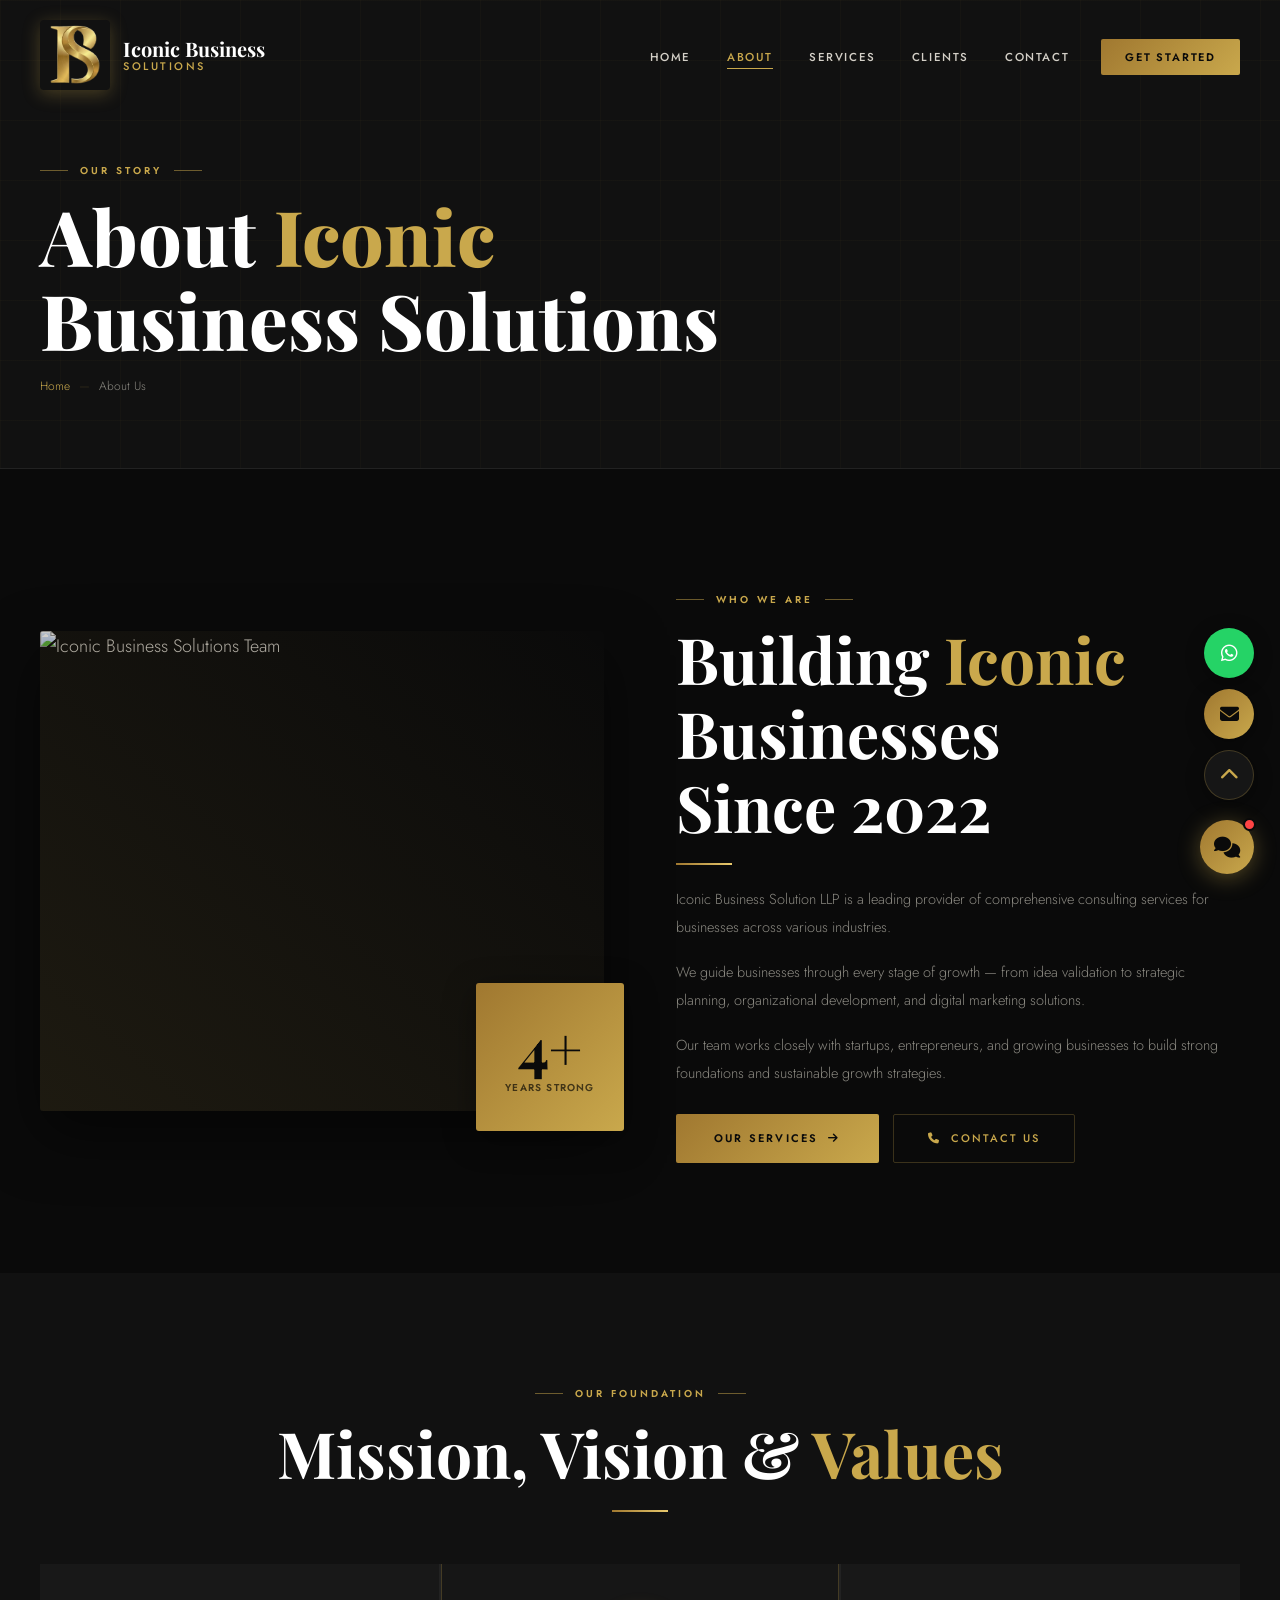
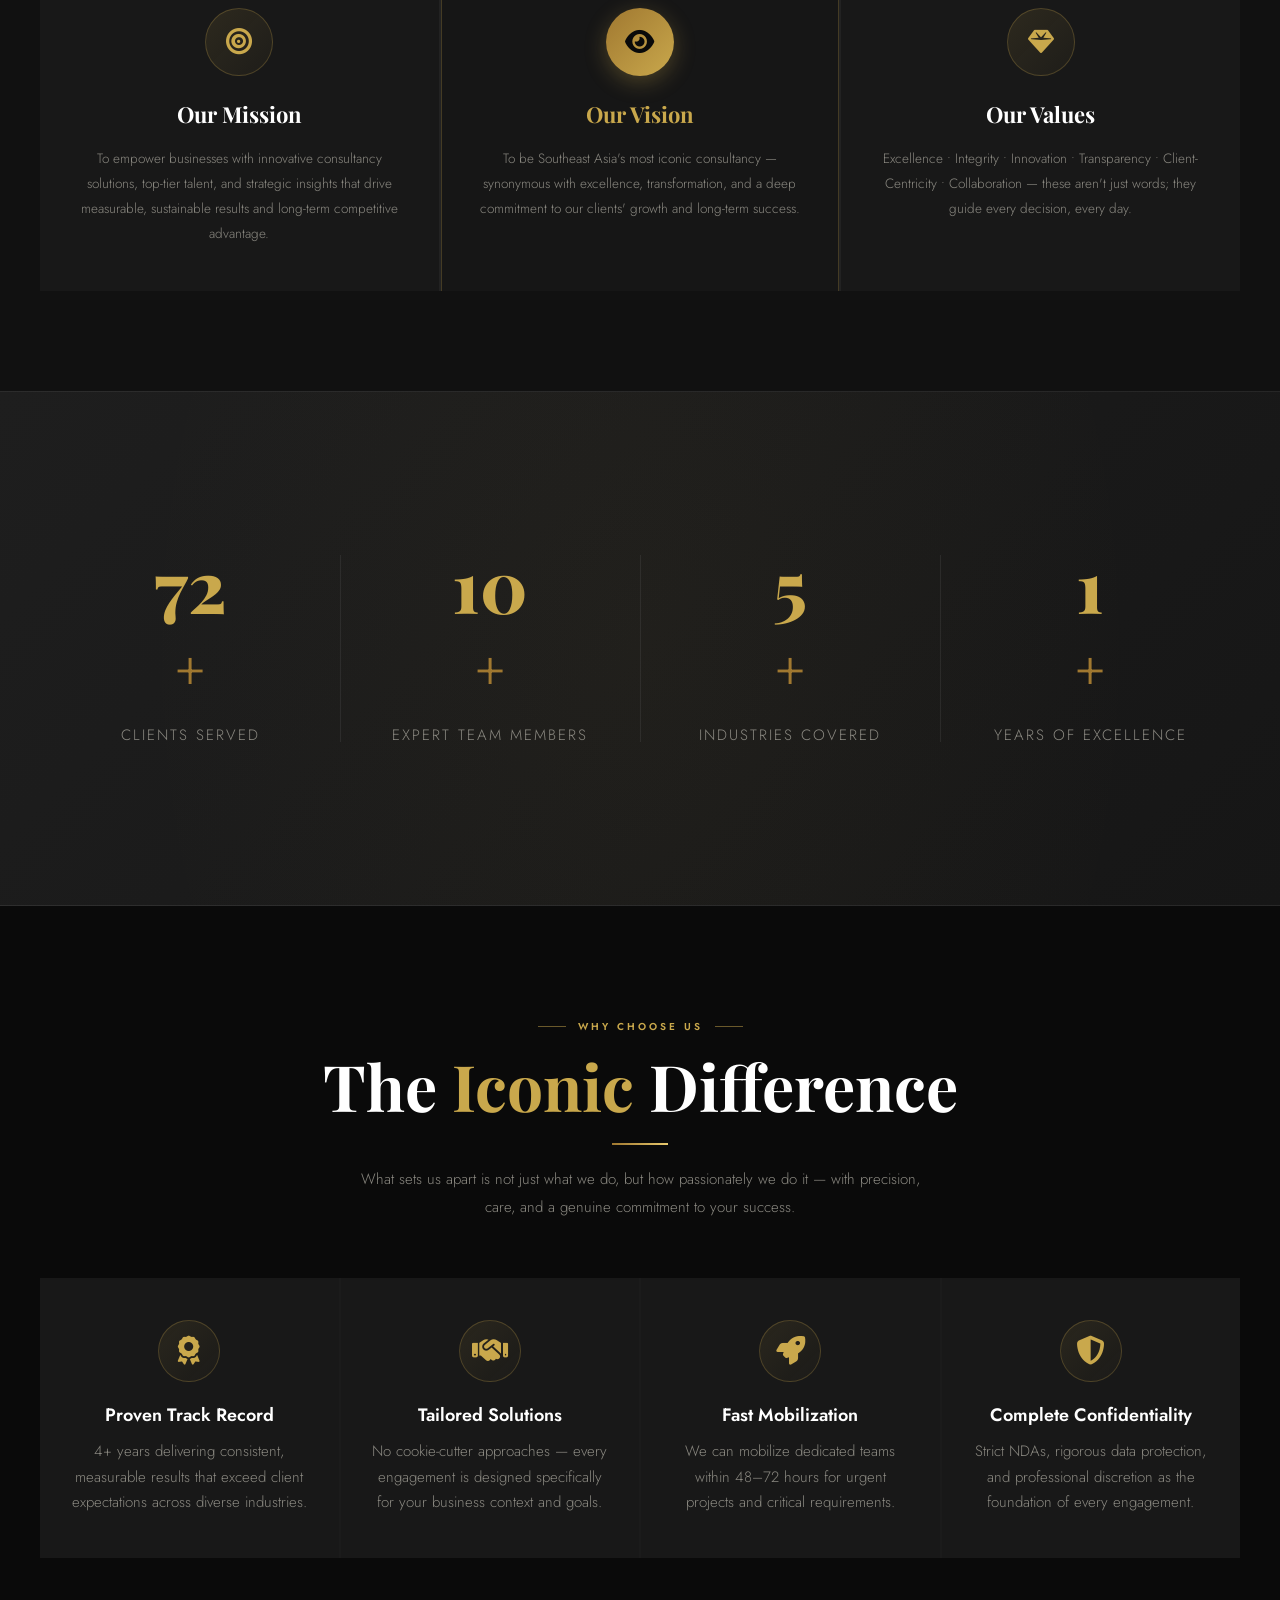
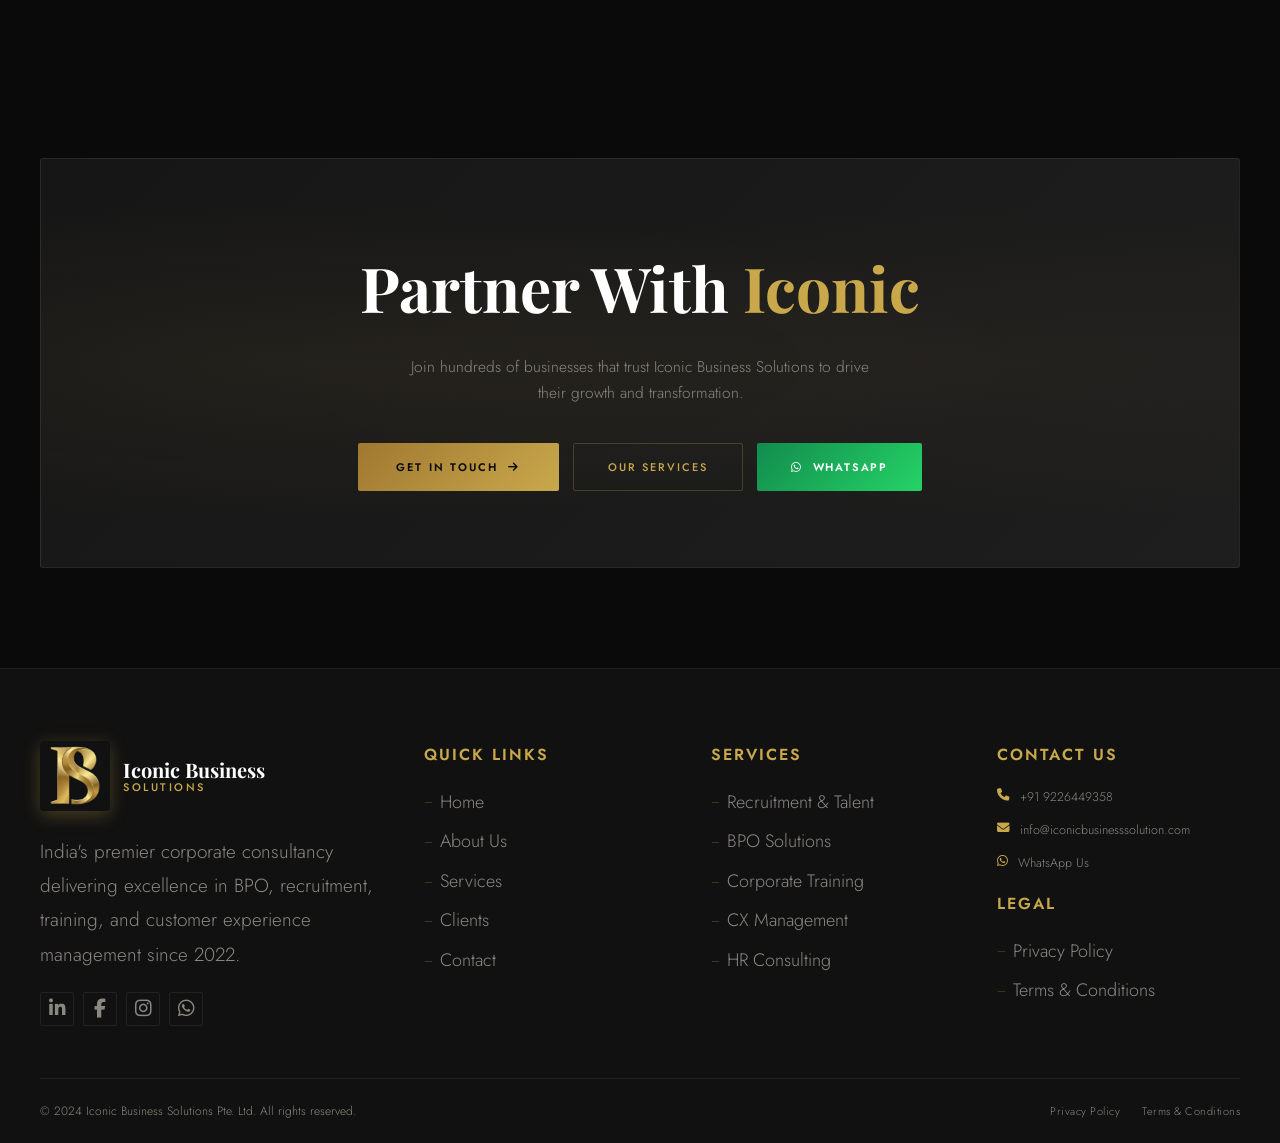
==== commit cb10e94a: "Update location references from Singapore to India across all pages" ====
--- a/about.html
+++ b/about.html
@@ -47,20 +47,20 @@
           <img src="https://images.unsplash.com/photo-1521737604893-d14cc237f11d?w=800&q=80" alt="Iconic Business Solutions Team" loading="lazy">
           <div class="about-img-overlay"></div>
         </div>
-        <div class="about-badge"><span class="ab-num">8+</span><span class="ab-text">Years Strong</span></div>
+        <div class="about-badge"><span class="ab-num">4+</span><span class="ab-text">Years Strong</span></div>
       </div>
       <div class="about-content reveal r-d2">
         <span class="sec-label">Who We Are</span>
-        <h2 class="sec-title">Building <span>Iconic</span> Businesses<br>Since 2016</h2>
+        <h2 class="sec-title">Building <span>Iconic</span> Businesses<br>Since 2022</h2>
         <div class="gold-line"></div>
         <p style="font-size:14.5px;color:var(--text-muted);line-height:1.9;margin-bottom:18px">
-          Iconic Business Solutions was founded in Singapore in 2016 with a clear mission: to close the gap between businesses seeking operational excellence and the talent, processes, and expertise needed to achieve it.
+Iconic Business Solution LLP is a leading provider of comprehensive consulting services for businesses across various industries.
         </p>
         <p style="font-size:14.5px;color:var(--text-muted);line-height:1.9;margin-bottom:18px">
-          Over the years, we've grown from a boutique recruitment firm into a full-service corporate consultancy serving clients across fintech, banking, telecommunications, retail, logistics, and healthcare sectors.
+         We guide businesses through every stage of growth — from idea validation to strategic planning, organizational development, and digital marketing solutions.
         </p>
         <p style="font-size:14.5px;color:var(--text-muted);line-height:1.9;">
-          Today, our team of over 50 experts brings together deep domain knowledge, regional market intelligence, and a relentless commitment to client success that has made us one of Singapore's most trusted consultancy partners.
+Our team works closely with startups, entrepreneurs, and growing businesses to build strong foundations and sustainable growth strategies.
         </p>
         <div style="margin-top:28px;display:flex;gap:14px;flex-wrap:wrap">
           <a href="services.html" class="btn-gold"><span>Our Services</span> <i class="fas fa-arrow-right"></i></a>
@@ -103,10 +103,10 @@
 <section class="stats-section section">
   <div class="container">
     <div class="stats-grid">
-      <div class="stat-item reveal"><span class="stat-num" data-target="500">0</span><span class="stat-plus">+</span><span class="stat-lbl">Clients Served</span></div>
-      <div class="stat-item reveal r-d2"><span class="stat-num" data-target="50">0</span><span class="stat-plus">+</span><span class="stat-lbl">Expert Team Members</span></div>
+      <div class="stat-item reveal"><span class="stat-num" data-target="200">0</span><span class="stat-plus">+</span><span class="stat-lbl">Clients Served</span></div>
+      <div class="stat-item reveal r-d2"><span class="stat-num" data-target="30">0</span><span class="stat-plus">+</span><span class="stat-lbl">Expert Team Members</span></div>
       <div class="stat-item reveal r-d3"><span class="stat-num" data-target="15">0</span><span class="stat-plus">+</span><span class="stat-lbl">Industries Covered</span></div>
-      <div class="stat-item reveal r-d4"><span class="stat-num" data-target="8">0</span><span class="stat-plus">+</span><span class="stat-lbl">Years of Excellence</span></div>
+      <div class="stat-item reveal r-d4"><span class="stat-num" data-target="4">0</span><span class="stat-plus">+</span><span class="stat-lbl">Years of Excellence</span></div>
     </div>
   </div>
 </section>
@@ -121,7 +121,7 @@
       <p class="sec-desc">What sets us apart is not just what we do, but how passionately we do it — with precision, care, and a genuine commitment to your success.</p>
     </div>
     <div class="why-grid reveal">
-      <div class="why-card"><div class="why-icon"><i class="fas fa-award"></i></div><div class="why-title">Proven Track Record</div><div class="why-text">8+ years delivering consistent, measurable results that exceed client expectations across diverse industries.</div></div>
+      <div class="why-card"><div class="why-icon"><i class="fas fa-award"></i></div><div class="why-title">Proven Track Record</div><div class="why-text">4+ years delivering consistent, measurable results that exceed client expectations across diverse industries.</div></div>
       <div class="why-card"><div class="why-icon"><i class="fas fa-handshake"></i></div><div class="why-title">Tailored Solutions</div><div class="why-text">No cookie-cutter approaches — every engagement is designed specifically for your business context and goals.</div></div>
       <div class="why-card"><div class="why-icon"><i class="fas fa-rocket"></i></div><div class="why-title">Fast Mobilization</div><div class="why-text">We can mobilize dedicated teams within 48–72 hours for urgent projects and critical requirements.</div></div>
       <div class="why-card"><div class="why-icon"><i class="fas fa-shield-alt"></i></div><div class="why-title">Complete Confidentiality</div><div class="why-text">Strict NDAs, rigorous data protection, and professional discretion as the foundation of every engagement.</div></div>
@@ -130,7 +130,7 @@
 </section>
 
 <!-- TEAM -->
-<section class="section section-darker">
+<!-- <section class="section section-darker">
   <div class="container">
     <div class="t-center reveal">
       <span class="sec-label">Our People</span>
@@ -145,7 +145,7 @@
       <div class="team-card reveal r-d4"><div class="team-photo"><i class="fas fa-user-tie"></i></div><div class="team-info"><div class="team-name">Priya Menon</div><div class="team-role">Training &amp; Dev Lead</div><div class="team-socials"><a href="#"><i class="fab fa-linkedin-in"></i></a><a href="#"><i class="fab fa-twitter"></i></a><a href="#"><i class="fas fa-envelope"></i></a></div></div></div>
     </div>
   </div>
-</section>
+</section> -->
 
 <!-- CTA -->
 <section class="section section-dark">
@@ -166,7 +166,7 @@
 <footer>
   <div class="container">
     <div class="footer-grid">
-      <div><a href="index.html" class="nav-logo" style="display:inline-flex"><img src="images/logo.png" alt="IS Logo" class="logo-icon"><div class="logo-text"><span class="logo-name">Iconic Business</span><span class="logo-tagline">Solutions</span></div></a><p class="footer-brand-desc">Singapore's premier corporate consultancy delivering excellence across BPO, recruitment, training, and CX management since 2016.</p><div class="footer-socials"><a href="#"><i class="fab fa-linkedin-in"></i></a><a href="#"><i class="fab fa-facebook-f"></i></a><a href="#"><i class="fab fa-instagram"></i></a><a href="https://wa.me/919226449358" target="_blank"><i class="fab fa-whatsapp"></i></a></div></div>
+      <div><a href="index.html" class="nav-logo" style="display:inline-flex"><img src="images/logo.png" alt="IS Logo" class="logo-icon"><div class="logo-text"><span class="logo-name">Iconic Business</span><span class="logo-tagline">Solutions</span></div></a><p class="footer-brand-desc">India's premier corporate consultancy delivering excellence in BPO, recruitment, training, and customer experience management since 2022.</p><div class="footer-socials"><a href="#"><i class="fab fa-linkedin-in"></i></a><a href="#"><i class="fab fa-facebook-f"></i></a><a href="#"><i class="fab fa-instagram"></i></a><a href="https://wa.me/919226449358" target="_blank"><i class="fab fa-whatsapp"></i></a></div></div>
       <div><div class="footer-col-title">Quick Links</div><div class="footer-links"><a href="index.html">Home</a><a href="about.html">About Us</a><a href="services.html">Services</a><a href="clients.html">Clients</a><a href="contact.html">Contact</a></div></div>
       <div><div class="footer-col-title">Services</div><div class="footer-links"><a href="services.html">Recruitment &amp; Talent</a><a href="services.html">BPO Solutions</a><a href="services.html">Corporate Training</a><a href="services.html">CX Management</a><a href="services.html">HR Consulting</a></div></div>
       <div><div class="footer-col-title">Contact Us</div><div class="footer-ci"><i class="fas fa-phone"></i><a href="tel:+919226449358"> +91 9226449358</a></div><div class="footer-ci"><i class="fas fa-envelope"></i><a href="mailto:info@iconicbusinesssolution.com"> info@iconicbusinesssolution.com</a></div><div class="footer-ci"><i class="fab fa-whatsapp"></i><a href="https://wa.me/919226449358" target="_blank"> WhatsApp Us</a></div><div style="margin-top:16px"><div class="footer-col-title">Legal</div><div class="footer-links"><a href="privacy-policy.html">Privacy Policy</a><a href="terms.html">Terms &amp; Conditions</a></div></div></div>
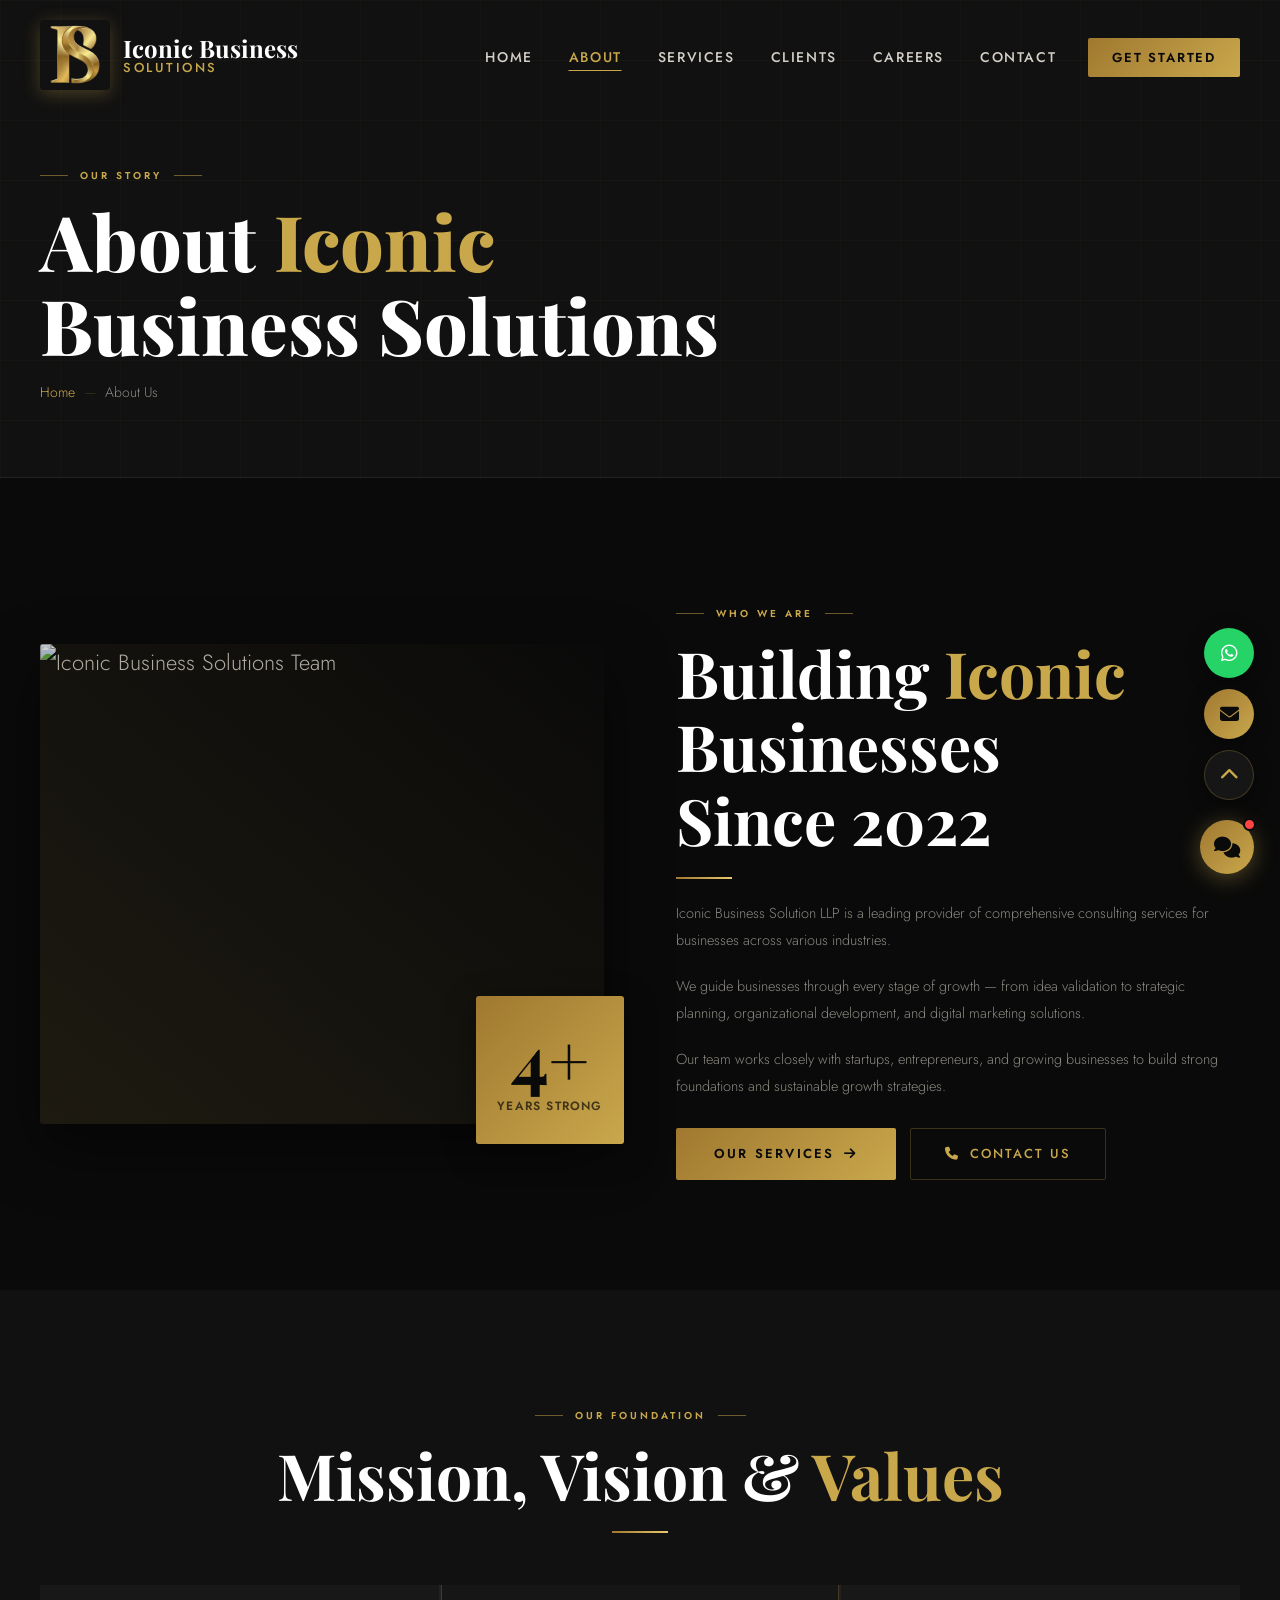
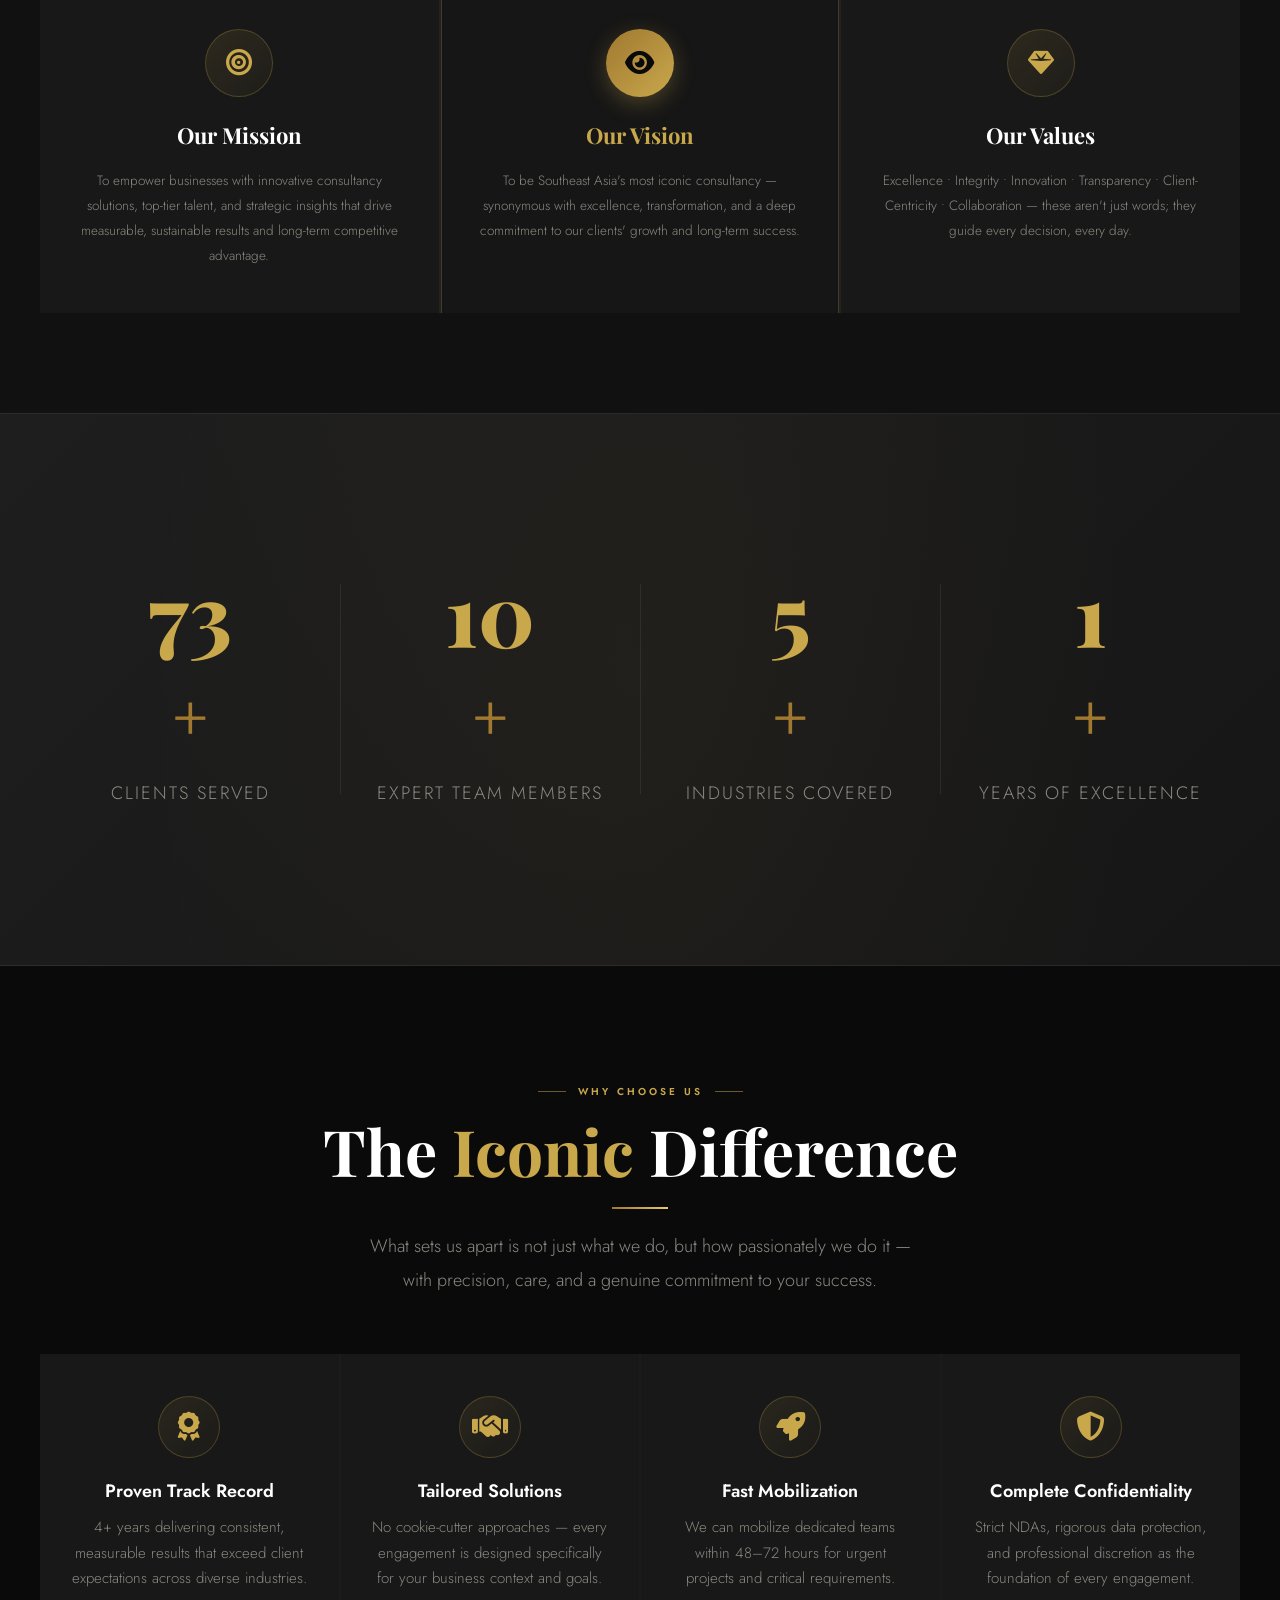
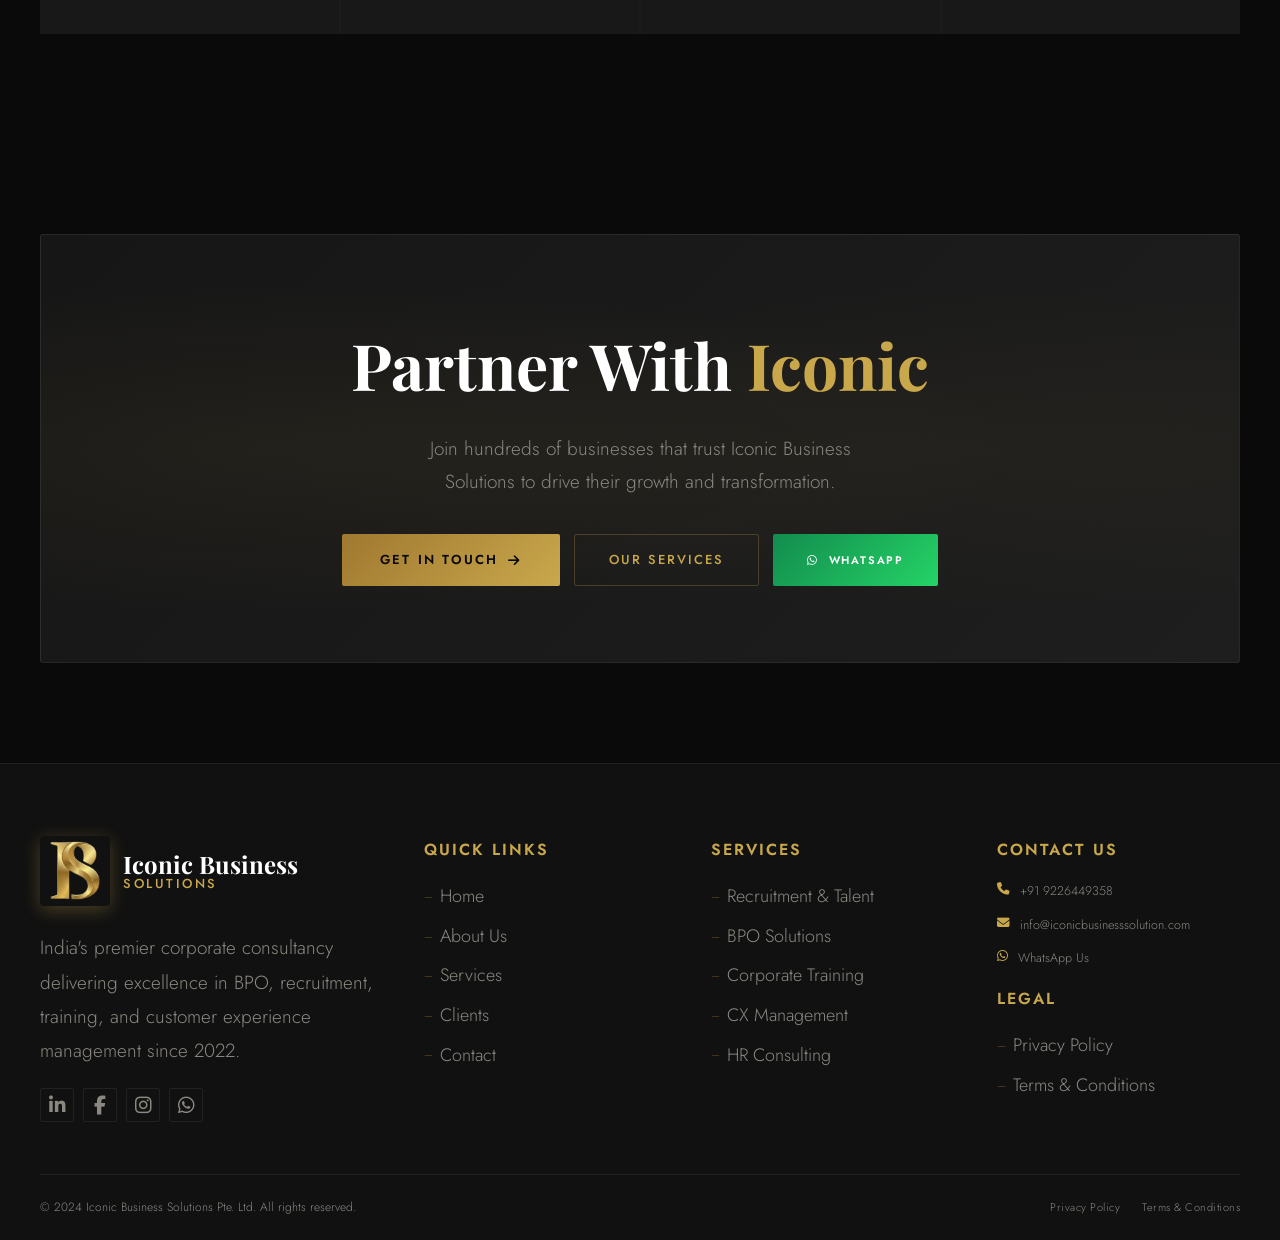
==== commit b2017ee7: "Add Careers link to navigation menu on all pages and update contact numbers in career page" ====
--- a/about.html
+++ b/about.html
@@ -22,6 +22,7 @@
       <li><a href="about.html" class="nav-link">About</a></li>
       <li><a href="services.html" class="nav-link">Services</a></li>
       <li><a href="clients.html" class="nav-link">Clients</a></li>
+      <li><a href="career.html" class="nav-link">Careers</a></li>
       <li><a href="contact.html" class="nav-link">Contact</a></li>
       <li><a href="contact.html" class="nav-link nav-cta">Get Started</a></li>
     </ul>
--- a/css/style.css
+++ b/css/style.css
@@ -35,7 +35,7 @@
    RESET & BASE
 ======================== */
 *, *::before, *::after { box-sizing: border-box; margin: 0; padding: 0; }
-html { scroll-behavior: smooth; font-size: 18px; }
+html { scroll-behavior: smooth; font-size: 22px; }
 body {
   background: var(--black);
   color: var(--text-light);
@@ -105,15 +105,15 @@
   flex-shrink: 0;
 }
 .logo-text { display: flex; flex-direction: column; line-height: 1.1; }
-.logo-name  { font-family: var(--font-display); font-size: 20px; font-weight: 700; color: var(--white); }
-.logo-tagline { font-size: 11px; font-weight: 500; color: var(--gold); letter-spacing: 2.5px; text-transform: uppercase; }
+.logo-name  { font-family: var(--font-display); font-size: 24px; font-weight: 700; color: var(--white); }
+.logo-tagline { font-size: 13px; font-weight: 500; color: var(--gold); letter-spacing: 2.5px; text-transform: uppercase; }
 
 /* Nav menu */
 .nav-menu { display: flex; align-items: center; gap: 4px; }
 .nav-link {
   position: relative;
   padding: 8px 16px;
-  font-size: 11.5px; font-weight: 500;
+  font-size: 14px; font-weight: 500;
   letter-spacing: 1.6px; text-transform: uppercase;
   color: var(--text-light);
   white-space: nowrap;
@@ -132,7 +132,7 @@
 .nav-cta {
   margin-left: 12px;
   padding: 10px 24px;
-  font-size: 11px; font-weight: 600;
+  font-size: 13px; font-weight: 600;
   letter-spacing: 1.8px; text-transform: uppercase;
   color: var(--black) !important;
   background: linear-gradient(135deg, var(--gold-dark), var(--gold));
@@ -228,7 +228,7 @@
 }
 .hero-title {
   font-family: var(--font-display);
-  font-size: clamp(58px, 8vw, 110px);
+  font-size: clamp(52px, 8vw, 98px);
   font-weight: 800;
   line-height: 1.0;
   color: var(--white);
@@ -255,8 +255,8 @@
   margin-bottom: 28px;
   animation: fadeInUp 0.9s ease 0.4s both;
 }
-.typing-pre  { font-size: 15px; font-weight: 300; color: var(--text-muted); }
-.typing-text { font-size: 16px; font-weight: 500; color: var(--gold); min-height: 26px; }
+.typing-pre  { font-size: 18px; font-weight: 300; color: var(--text-muted); }
+.typing-text { font-size: 19px; font-weight: 500; color: var(--gold); min-height: 26px; }
 .typing-cursor {
   display: inline-block; width: 2px; height: 18px;
   background: var(--gold); margin-left: 2px;
@@ -266,7 +266,7 @@
 @keyframes blink { 50% { opacity: 0; } }
 .hero-desc {
   max-width: 520px;
-  font-size: 20px; font-weight: 300;
+  font-size: 24px; font-weight: 300;
   color: var(--text-muted); line-height: 1.9;
   margin-bottom: 40px;
   animation: fadeInUp 0.9s ease 0.5s both;
@@ -281,8 +281,8 @@
   border-top: 1px solid var(--border-dark);
   animation: fadeInUp 0.9s ease 0.85s both;
 }
-.hstat-num  { font-family: var(--font-display); font-size: 42px; font-weight: 700; color: var(--gold); display: block; line-height: 1; }
-.hstat-lbl  { font-size: 12px; letter-spacing: 1.5px; text-transform: uppercase; color: var(--text-muted); margin-top: 5px; display: block; }
+.hstat-num  { font-family: var(--font-display); font-size: 50px; font-weight: 700; color: var(--gold); display: block; line-height: 1; }
+.hstat-lbl  { font-size: 14px; letter-spacing: 1.5px; text-transform: uppercase; color: var(--text-muted); margin-top: 5px; display: block; }
 .scroll-hint {
   position: absolute; bottom: 36px; left: 50%;
   transform: translateX(-50%);
@@ -307,7 +307,7 @@
   0%   { top: 6px; opacity: 1; }
   100% { top: 20px; opacity: 0; }
 }
-.scroll-txt { font-size: 9px; letter-spacing: 2px; text-transform: uppercase; color: var(--text-muted); }
+.scroll-txt { font-size: 11px; letter-spacing: 2px; text-transform: uppercase; color: var(--text-muted); }
 
 /* ========================
    BUTTONS
@@ -315,7 +315,7 @@
 .btn-gold {
   display: inline-flex; align-items: center; gap: 10px;
   padding: 15px 38px;
-  font-size: 11px; font-weight: 600;
+  font-size: 13px; font-weight: 600;
   letter-spacing: 2.2px; text-transform: uppercase;
   color: var(--black);
   background: linear-gradient(135deg, var(--gold-dark), var(--gold));
@@ -332,7 +332,7 @@
 .btn-outline {
   display: inline-flex; align-items: center; gap: 10px;
   padding: 14px 34px;
-  font-size: 11px; font-weight: 500;
+  font-size: 13px; font-weight: 500;
   letter-spacing: 2px; text-transform: uppercase;
   color: var(--gold);
   border: 1px solid var(--border-gold);
@@ -380,13 +380,13 @@
 }
 .sec-title {
   font-family: var(--font-display);
-  font-size: clamp(38px, 5vw, 65px);
+  font-size: clamp(42px, 5vw, 72px);
   font-weight: 700; line-height: 1.15;
   color: var(--white); margin-bottom: 16px;
 }
 .sec-title span { color: var(--gold); }
 .sec-desc {
-  font-size: 15px; font-weight: 300;
+  font-size: 18px; font-weight: 300;
   color: var(--text-muted); line-height: 1.9;
   max-width: 560px;
 }
@@ -411,7 +411,7 @@
 }
 .ticker-label {
   text-align: center;
-  font-size: 10px; letter-spacing: 3px; text-transform: uppercase;
+  font-size: 12px; letter-spacing: 3px; text-transform: uppercase;
   color: var(--text-muted); margin-bottom: 18px;
 }
 .ticker-overflow { overflow: hidden; }
@@ -424,12 +424,12 @@
 @keyframes ticker { from { transform: translateX(0); } to { transform: translateX(-50%); } }
 .ticker-item {
   display: flex; align-items: center; gap: 9px;
-  font-size: 13.5px; font-weight: 500; letter-spacing: 0.5px;
+  font-size: 16px; font-weight: 500; letter-spacing: 0.5px;
   color: var(--text-muted); white-space: nowrap;
   transition: var(--trans);
 }
 .ticker-item:hover { color: var(--gold); }
-.ticker-item i { color: var(--gold); font-size: 16px; }
+.ticker-item i { color: var(--gold); font-size: 19px; }
 .ticker-sep { width: 4px; height: 4px; background: var(--border-gold); border-radius: 50%; flex-shrink: 0; }
 
 /* ========================
@@ -465,8 +465,8 @@
   text-align: center; z-index: 2;
   box-shadow: 0 8px 32px rgba(0,0,0,0.4);
 }
-.ab-num  { font-family: var(--font-display); font-size: 58px; font-weight: 800; color: var(--black); line-height: 1; }
-.ab-text { font-size: 10px; font-weight: 600; letter-spacing: 1.2px; color: rgba(0,0,0,0.65); text-transform: uppercase; margin-top: 3px; }
+.ab-num  { font-family: var(--font-display); font-size: 70px; font-weight: 800; color: var(--black); line-height: 1; }
+.ab-text { font-size: 12px; font-weight: 600; letter-spacing: 1.2px; color: rgba(0,0,0,0.65); text-transform: uppercase; margin-top: 3px; }
 
 .about-content { padding: 10px 0; }
 .about-points  { margin-top: 28px; display: grid; gap: 16px; }
@@ -486,8 +486,8 @@
   display: flex; align-items: center; justify-content: center;
   color: var(--gold); font-size: 17px;
 }
-.ap-title { font-size: 13.5px; font-weight: 600; color: var(--white); margin-bottom: 3px; }
-.ap-text  { font-size: 12.5px; color: var(--text-muted); line-height: 1.6; }
+.ap-title { font-size: 16px; font-weight: 600; color: var(--white); margin-bottom: 3px; }
+.ap-text  { font-size: 15px; color: var(--text-muted); line-height: 1.6; }
 
 /* ========================
    SERVICES GRID
@@ -621,10 +621,10 @@
   position: absolute; left: 0; top: 20%; height: 60%;
   width: 1px; background: var(--border-dark);
 }
-.stat-num  { font-family: var(--font-display); font-size: 72px; font-weight: 800; color: var(--gold); line-height: 1; display: block; }
-.stat-plus { font-size: 55px; color: var(--gold-dark); }
-.stat-lbl  { font-size: 15px; letter-spacing: 2px; text-transform: uppercase; color: var(--text-muted); margin-top: 10px; display: block; }
-.stat-sub  { font-size: 15px; color: rgba(136,136,128,0.55); margin-top: 4px; }
+.stat-num  { font-family: var(--font-display); font-size: 86px; font-weight: 800; color: var(--gold); line-height: 1; display: block; }
+.stat-plus { font-size: 66px; color: var(--gold-dark); }
+.stat-lbl  { font-size: 18px; letter-spacing: 2px; text-transform: uppercase; color: var(--text-muted); margin-top: 10px; display: block; }
+.stat-sub  { font-size: 18px; color: rgba(136,136,128,0.55); margin-top: 4px; }
 
 /* ========================
    PROCESS SECTION
@@ -646,7 +646,7 @@
   background: var(--charcoal); border: 2px solid var(--border-gold);
   border-radius: 50%;
   display: flex; align-items: center; justify-content: center;
-  font-family: var(--font-display); font-size: 22px; font-weight: 700; color: var(--gold);
+  font-family: var(--font-display); font-size: 26px; font-weight: 700; color: var(--gold);
   margin: 0 auto 24px; position: relative; z-index: 2;
   transition: var(--trans);
 }
@@ -654,8 +654,8 @@
   background: linear-gradient(135deg, var(--gold-dark), var(--gold));
   color: var(--black); box-shadow: 0 0 28px rgba(201,168,76,0.28); transform: scale(1.06);
 }
-.proc-title { font-family: var(--font-display); font-size: 17px; font-weight: 600; color: var(--white); margin-bottom: 10px; }
-.proc-desc  { font-size: 13px; color: var(--text-muted); line-height: 1.8; }
+.proc-title { font-family: var(--font-display); font-size: 20px; font-weight: 600; color: var(--white); margin-bottom: 10px; }
+.proc-desc  { font-size: 16px; color: var(--text-muted); line-height: 1.8; }
 
 /* ========================
    TESTIMONIALS
@@ -679,15 +679,15 @@
 .testi-card:hover { border-color: var(--border-gold); box-shadow: var(--shadow-gold); }
 .testi-quote {
   font-family: var(--font-display);
-  font-size: 76px; line-height: 0.7;
+  font-size: 91px; line-height: 0.7;
   color: rgba(201,168,76,0.1);
   position: absolute; top: 24px; left: 28px;
   user-select: none; pointer-events: none;
 }
-.testi-stars { color: var(--gold); font-size: 13px; letter-spacing: 2px; margin-bottom: 14px; }
+.testi-stars { color: var(--gold); font-size: 16px; letter-spacing: 2px; margin-bottom: 14px; }
 .testi-text {
   font-family: var(--font-serif);
-  font-size: 16.5px; font-weight: 300; font-style: italic;
+  font-size: 20px; font-weight: 300; font-style: italic;
   color: var(--text-light); line-height: 1.9;
   margin-bottom: 28px; position: relative;
 }
@@ -696,10 +696,10 @@
   width: 46px; height: 46px; border-radius: 50%; flex-shrink: 0;
   background: linear-gradient(135deg, var(--gold-dark), var(--gold));
   display: flex; align-items: center; justify-content: center;
-  font-family: var(--font-display); font-size: 17px; font-weight: 700; color: var(--black);
-}
-.testi-name { font-size: 13.5px; font-weight: 600; color: var(--white); }
-.testi-role { font-size: 12px; color: var(--gold); margin-top: 2px; }
+  font-family: var(--font-display); font-size: 20px; font-weight: 700; color: var(--black);
+}
+.testi-name { font-size: 16px; font-weight: 600; color: var(--white); }
+.testi-role { font-size: 14px; color: var(--gold); margin-top: 2px; }
 
 .testi-nav {
   display: flex; align-items: center; gap: 14px;
@@ -709,7 +709,7 @@
   width: 42px; height: 42px;
   border: 1px solid var(--border-gold);
   background: transparent; border-radius: 2px;
-  color: var(--gold); font-size: 15px;
+  color: var(--gold); font-size: 18px;
   display: flex; align-items: center; justify-content: center;
   transition: var(--trans);
 }
@@ -743,20 +743,20 @@
   width: 100%; height: 210px;
   background: linear-gradient(135deg, var(--mid-dark), var(--dark));
   display: flex; align-items: center; justify-content: center;
-  font-size: 52px; color: rgba(201,168,76,0.2);
+  font-size: 62px; color: rgba(201,168,76,0.2);
   overflow: hidden;
 }
 .team-photo img { width: 100%; height: 100%; object-fit: cover; filter: grayscale(25%); transition: var(--trans); }
 .team-card:hover .team-photo img { filter: grayscale(0%); }
 .team-info { padding: 22px 20px; }
-.team-name { font-family: var(--font-display); font-size: 17px; font-weight: 600; color: var(--white); margin-bottom: 3px; }
-.team-role { font-size: 10.5px; letter-spacing: 1.5px; text-transform: uppercase; color: var(--gold); margin-bottom: 14px; }
+.team-name { font-family: var(--font-display); font-size: 20px; font-weight: 600; color: var(--white); margin-bottom: 3px; }
+.team-role { font-size: 13px; letter-spacing: 1.5px; text-transform: uppercase; color: var(--gold); margin-bottom: 14px; }
 .team-socials { display: flex; justify-content: center; gap: 8px; }
 .team-socials a {
   width: 30px; height: 30px;
   border: 1px solid var(--border-dark); border-radius: 2px;
   display: flex; align-items: center; justify-content: center;
-  font-size: 11.5px; color: var(--text-muted); transition: var(--trans);
+  font-size: 14px; color: var(--text-muted); transition: var(--trans);
 }
 .team-socials a:hover { border-color: var(--gold); color: var(--gold); background: rgba(201,168,76,0.06); }
 
@@ -779,9 +779,9 @@
   pointer-events: none;
 }
 .cta-banner > * { position: relative; z-index: 1; }
-.cta-title { font-family: var(--font-display); font-size: clamp(38px, 5vw, 62px); font-weight: 700; color: var(--white); margin-bottom: 14px; }
+.cta-title { font-family: var(--font-display); font-size: clamp(42px, 5vw, 68px); font-weight: 700; color: var(--white); margin-bottom: 14px; }
 .cta-title span { color: var(--gold); }
-.cta-desc  { font-size: 15.5px; color: var(--text-muted); margin-bottom: 36px; max-width: 480px; margin-left: auto; margin-right: auto; }
+.cta-desc  { font-size: 19px; color: var(--text-muted); margin-bottom: 36px; max-width: 480px; margin-left: auto; margin-right: auto; }
 .cta-btns  { display: flex; gap: 14px; justify-content: center; flex-wrap: wrap; }
 
 /* ========================
@@ -807,8 +807,8 @@
   display: flex; align-items: center; justify-content: center;
   color: var(--gold); font-size: 17px;
 }
-.ci-lbl   { font-size: 10px; letter-spacing: 2px; text-transform: uppercase; color: var(--gold); margin-bottom: 3px; }
-.ci-val   { font-size: 13.5px; color: var(--white); line-height: 1.5; }
+.ci-lbl   { font-size: 12px; letter-spacing: 2px; text-transform: uppercase; color: var(--gold); margin-bottom: 3px; }
+.ci-val   { font-size: 16px; color: var(--white); line-height: 1.5; }
 .ci-val a { color: var(--text-light); }
 .ci-val a:hover { color: var(--gold); }
 
@@ -818,12 +818,12 @@
   border: 1px solid var(--border-dark);
   border-radius: 3px; padding: 44px;
 }
-.form-box-title { font-family: var(--font-display); font-size: 22px; font-weight: 600; color: var(--white); margin-bottom: 6px; }
-.form-box-sub   { font-size: 13px; color: var(--text-muted); margin-bottom: 32px; }
+.form-box-title { font-family: var(--font-display); font-size: 26px; font-weight: 600; color: var(--white); margin-bottom: 6px; }
+.form-box-sub   { font-size: 16px; color: var(--text-muted); margin-bottom: 32px; }
 .form-row  { display: grid; grid-template-columns: 1fr 1fr; gap: 18px; }
 .form-grp  { margin-bottom: 18px; }
 .form-grp label {
-  display: block; font-size: 10.5px; font-weight: 500;
+  display: block; font-size: 13px; font-weight: 500;
   letter-spacing: 1.5px; text-transform: uppercase;
   color: var(--text-muted); margin-bottom: 7px;
 }
@@ -854,7 +854,7 @@
   background: rgba(37,211,102,0.08);
   border: 1px solid rgba(37,211,102,0.25);
   border-radius: 2px; padding: 14px 18px;
-  font-size: 13px; color: #25d366;
+  font-size: 16px; color: #25d366;
   margin-bottom: 16px; text-align: center;
 }
 
@@ -1005,7 +1005,7 @@
 .chat-msgs::-webkit-scrollbar-thumb { background: var(--border-gold); border-radius: 2px; }
 .chat-msg {
   max-width: 86%; padding: 9px 13px;
-  border-radius: 6px; font-size: 12.5px; line-height: 1.65;
+  border-radius: 6px; font-size: 15px; line-height: 1.65;
   animation: fadeInUp 0.3s ease;
   white-space: pre-line;
 }
@@ -1022,7 +1022,7 @@
 .chat-opt {
   padding: 5px 11px; background: transparent;
   border: 1px solid var(--border-gold); border-radius: 20px;
-  color: var(--gold); font-size: 10.5px; font-family: var(--font-body);
+  color: var(--gold); font-size: 13px; font-family: var(--font-body);
   cursor: pointer; transition: var(--trans);
 }
 .chat-opt:hover { background: rgba(201,168,76,0.1); }
@@ -1044,7 +1044,7 @@
   flex: 1; padding: 9px 13px;
   background: rgba(255,255,255,0.04);
   border: 1px solid var(--border-dark); border-radius: 3px;
-  color: var(--white); font-size: 12.5px; outline: none; transition: var(--trans);
+  color: var(--white); font-size: 15px; outline: none; transition: var(--trans);
 }
 .chat-input:focus { border-color: var(--gold); }
 .chat-send {
@@ -1078,9 +1078,9 @@
   position: absolute; bottom: -1px; left: 0; right: 0; height: 1px;
   background: linear-gradient(90deg, transparent, var(--gold-dark), var(--gold), var(--gold-dark), transparent);
 }
-.ph-title { font-family: var(--font-display); font-size: clamp(48px, 6vw, 85px); font-weight: 800; color: var(--white); position: relative; line-height: 1.1; }
+.ph-title { font-family: var(--font-display); font-size: clamp(52px, 6vw, 92px); font-weight: 800; color: var(--white); position: relative; line-height: 1.1; }
 .ph-title span { color: var(--gold); }
-.breadcrumb { display: flex; align-items: center; gap: 9px; font-size: 12px; color: var(--text-muted); margin-top: 14px; position: relative; }
+.breadcrumb { display: flex; align-items: center; gap: 9px; font-size: 14px; color: var(--text-muted); margin-top: 14px; position: relative; }
 .breadcrumb a { color: var(--gold); }
 .breadcrumb-sep { color: var(--border-gold); }
 
@@ -1088,12 +1088,12 @@
    POLICY PAGES
 ======================== */
 .policy-wrap { max-width: 800px; margin: 0 auto; }
-.policy-updated { font-size: 11.5px; color: var(--gold); letter-spacing: 1px; margin-bottom: 36px; }
+.policy-updated { font-size: 14px; color: var(--gold); letter-spacing: 1px; margin-bottom: 36px; }
 .policy-block { margin-bottom: 44px; }
-.policy-h2 { font-family: var(--font-display); font-size: 28px; color: var(--gold); margin-bottom: 14px; padding-bottom: 10px; border-bottom: 1px solid var(--border-dark); }
-.policy-p  { font-size: 13.5px; color: var(--text-muted); line-height: 1.9; margin-bottom: 14px; }
+.policy-h2 { font-family: var(--font-display); font-size: 34px; color: var(--gold); margin-bottom: 14px; padding-bottom: 10px; border-bottom: 1px solid var(--border-dark); }
+.policy-p  { font-size: 16px; color: var(--text-muted); line-height: 1.9; margin-bottom: 14px; }
 .policy-ul { margin: 14px 0; }
-.policy-ul li { display: flex; gap: 10px; align-items: flex-start; padding: 5px 0; font-size: 13.5px; color: var(--text-muted); }
+.policy-ul li { display: flex; gap: 10px; align-items: flex-start; padding: 5px 0; font-size: 16px; color: var(--text-muted); }
 .policy-ul li::before { content: '—'; color: var(--gold); flex-shrink: 0; }
 
 /* ========================
@@ -1149,11 +1149,11 @@
   background: linear-gradient(135deg, rgba(201,168,76,0.12), rgba(201,168,76,0.03));
   border: 1px solid var(--border-gold); border-radius: 3px;
   display: flex; align-items: center; justify-content: center;
-  font-size: 21px; color: var(--gold); transition: var(--trans);
+  font-size: 25px; color: var(--gold); transition: var(--trans);
 }
 .cl-card:hover .cl-icon { background: linear-gradient(135deg, var(--gold-dark), var(--gold)); color: var(--black); }
-.cl-name   { font-size: 14px; font-weight: 600; color: var(--white); }
-.cl-sector { font-size: 10.5px; letter-spacing: 1px; color: var(--gold); text-transform: uppercase; }
+.cl-name   { font-size: 17px; font-weight: 600; color: var(--white); }
+.cl-sector { font-size: 13px; letter-spacing: 1px; color: var(--gold); text-transform: uppercase; }
 
 /* ========================
    SERVICES DETAIL PAGE
@@ -1171,8 +1171,8 @@
 .sd-img:hover img { transform: scale(1.04); filter: brightness(0.88); }
 .sd-img::after { content: ''; position: absolute; inset: 0; background: linear-gradient(135deg, rgba(201,168,76,0.09), transparent); pointer-events: none; }
 .sd-feats { display: grid; grid-template-columns: 1fr 1fr; gap: 9px; margin: 20px 0; }
-.sd-feat { display: flex; align-items: center; gap: 7px; font-size: 12.5px; color: var(--silver); }
-.sd-feat i { color: var(--gold); font-size: 10px; flex-shrink: 0; }
+.sd-feat { display: flex; align-items: center; gap: 7px; font-size: 15px; color: var(--silver); }
+.sd-feat i { color: var(--gold); font-size: 12px; flex-shrink: 0; }
 
 /* FAQ */
 .faq-grid { display: grid; grid-template-columns: 1fr 1fr; gap: 18px; margin-top: 52px; }
@@ -1181,8 +1181,8 @@
   border-radius: 3px; padding: 28px; transition: var(--trans);
 }
 .faq-card:hover { border-color: var(--border-gold); background: var(--dark); }
-.faq-q { font-family: var(--font-display); font-size: 17px; color: var(--gold); margin-bottom: 10px; }
-.faq-a { font-size: 13px; color: var(--text-muted); line-height: 1.8; }
+.faq-q { font-family: var(--font-display); font-size: 20px; color: var(--gold); margin-bottom: 10px; }
+.faq-a { font-size: 16px; color: var(--text-muted); line-height: 1.8; }
 
 /* ========================
    RESPONSIVE
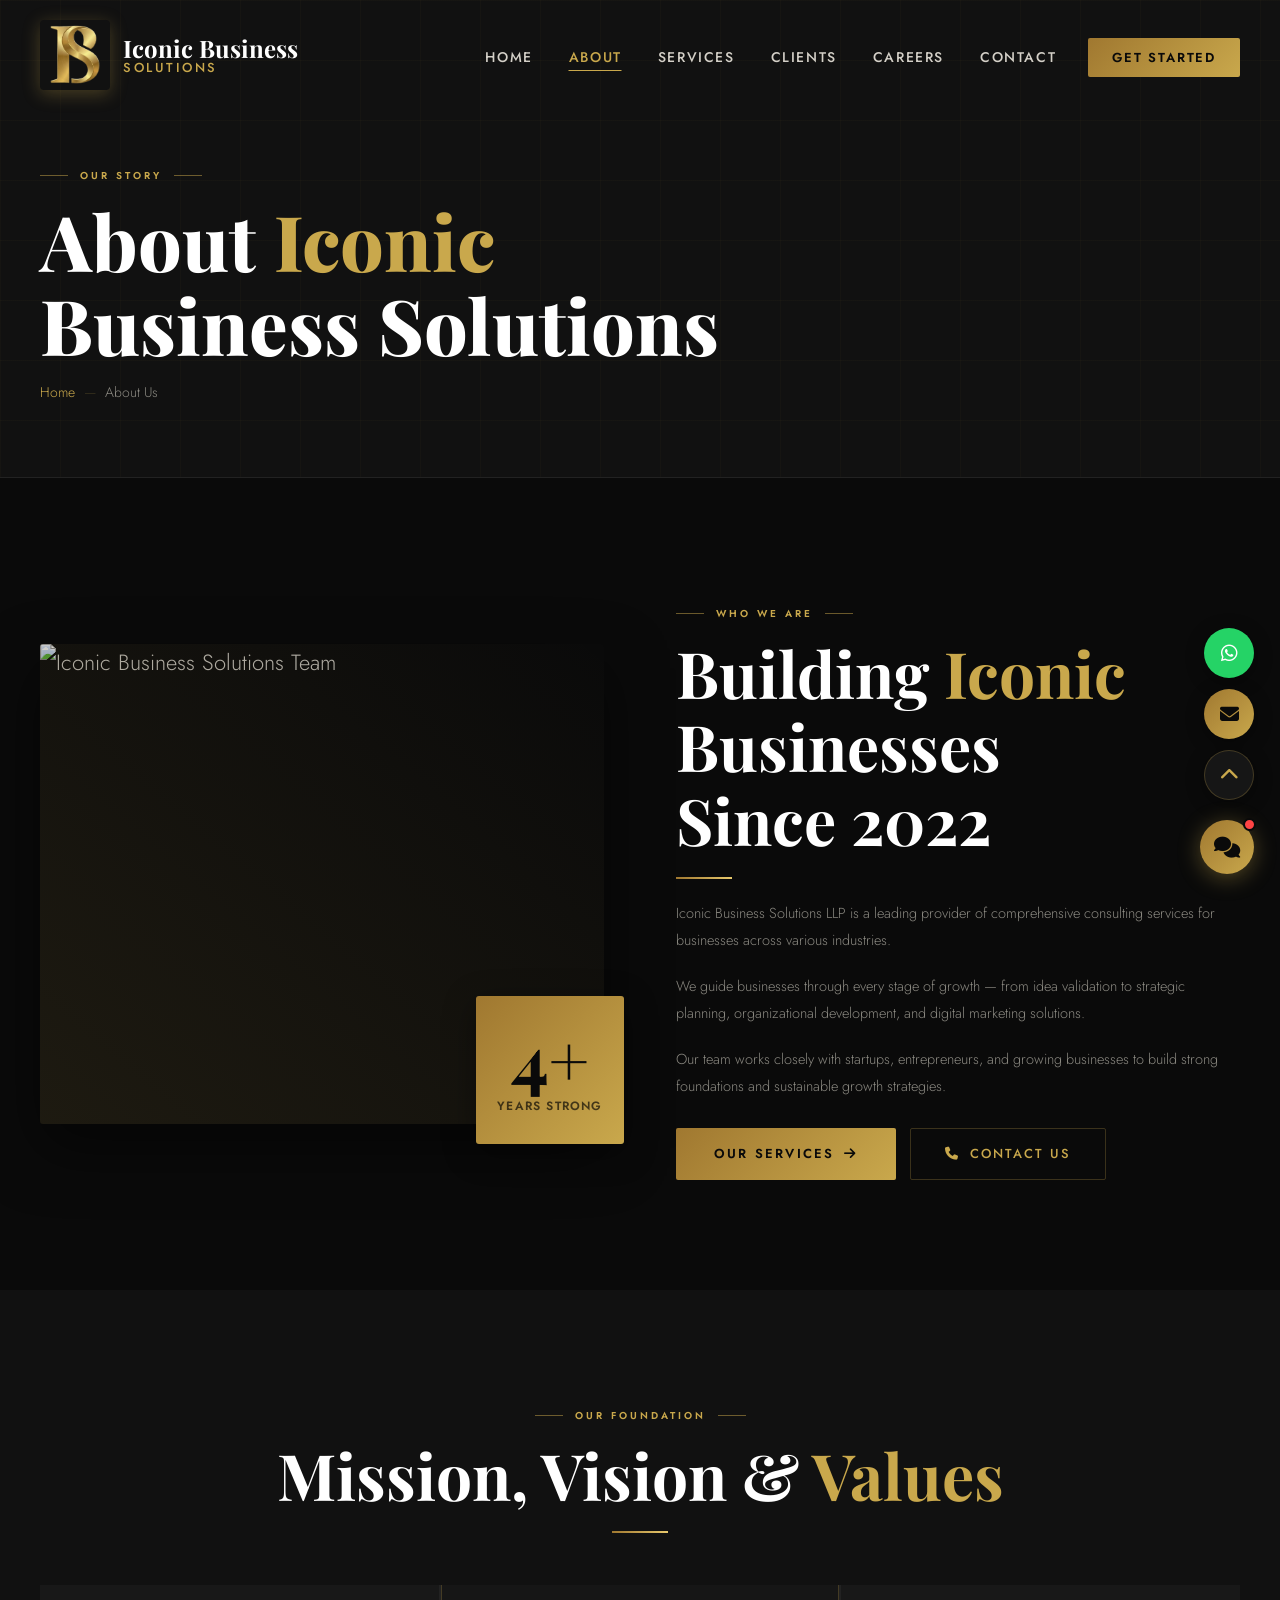
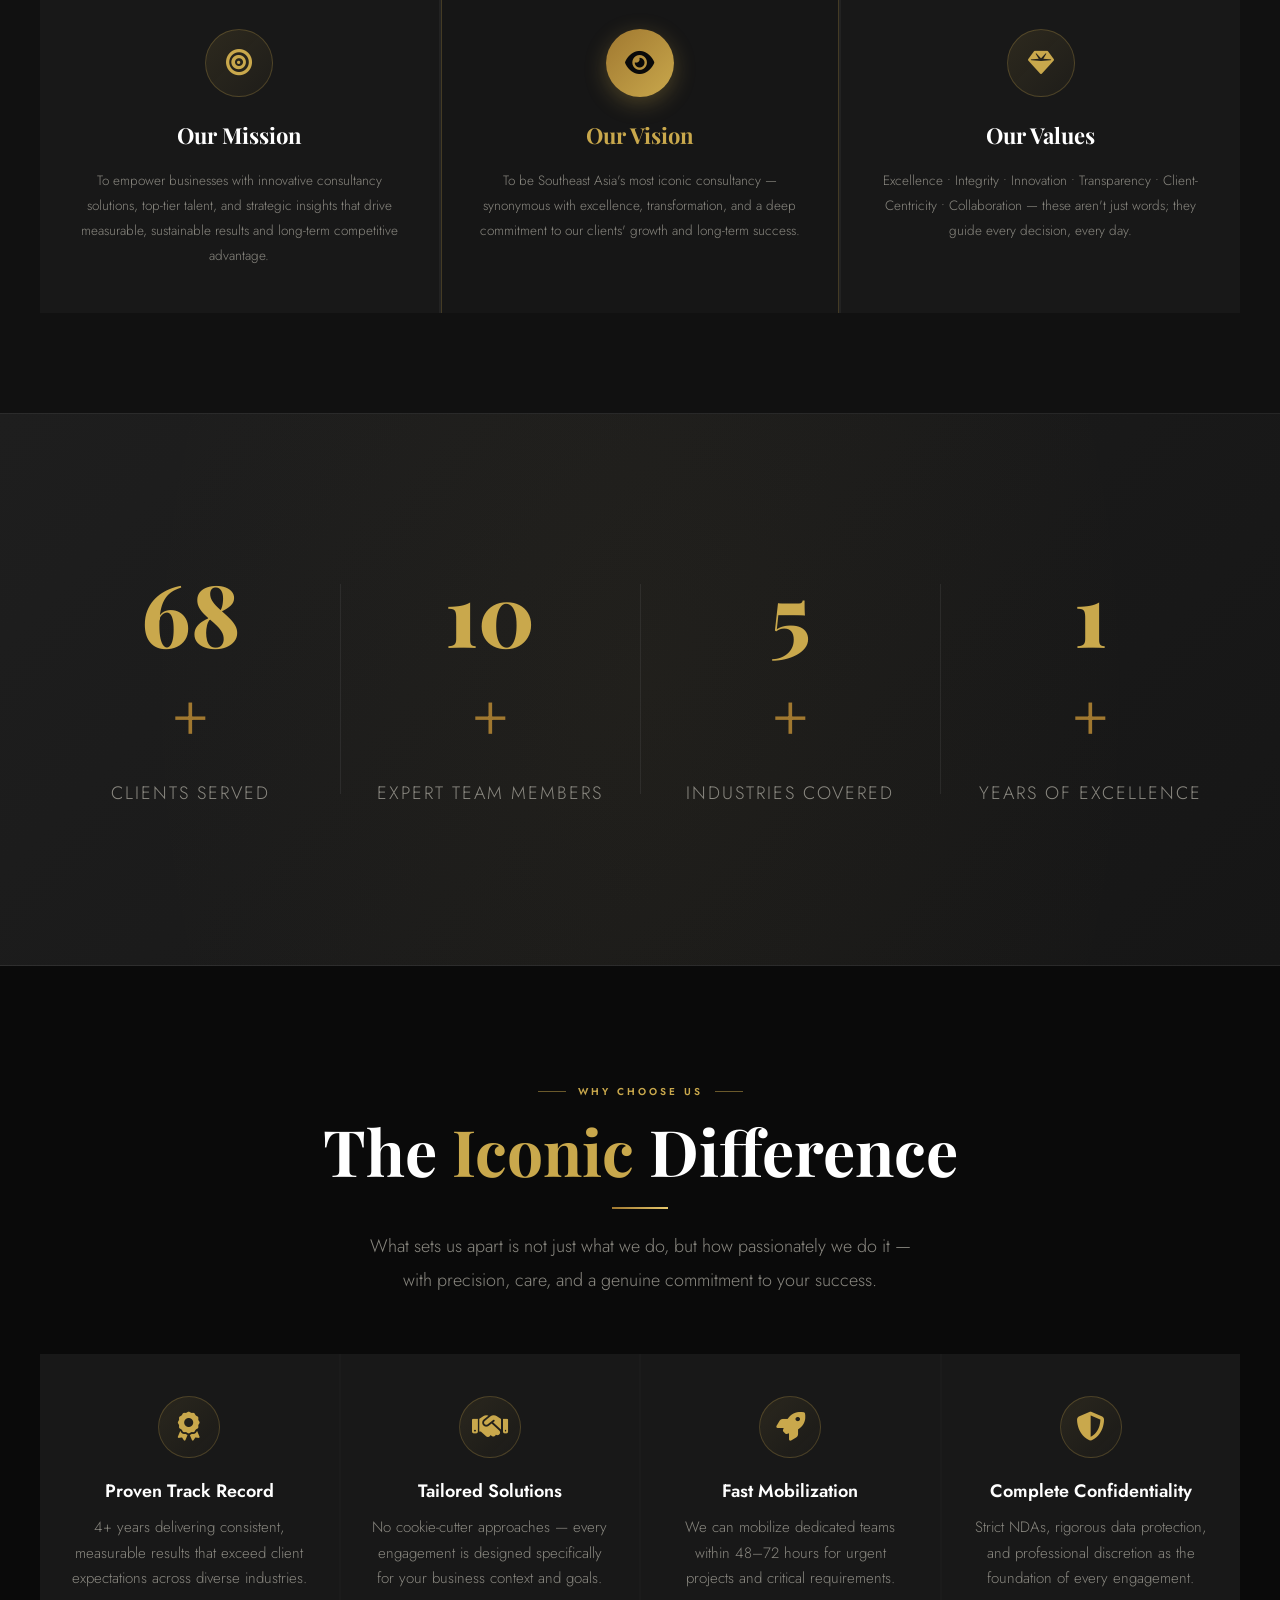
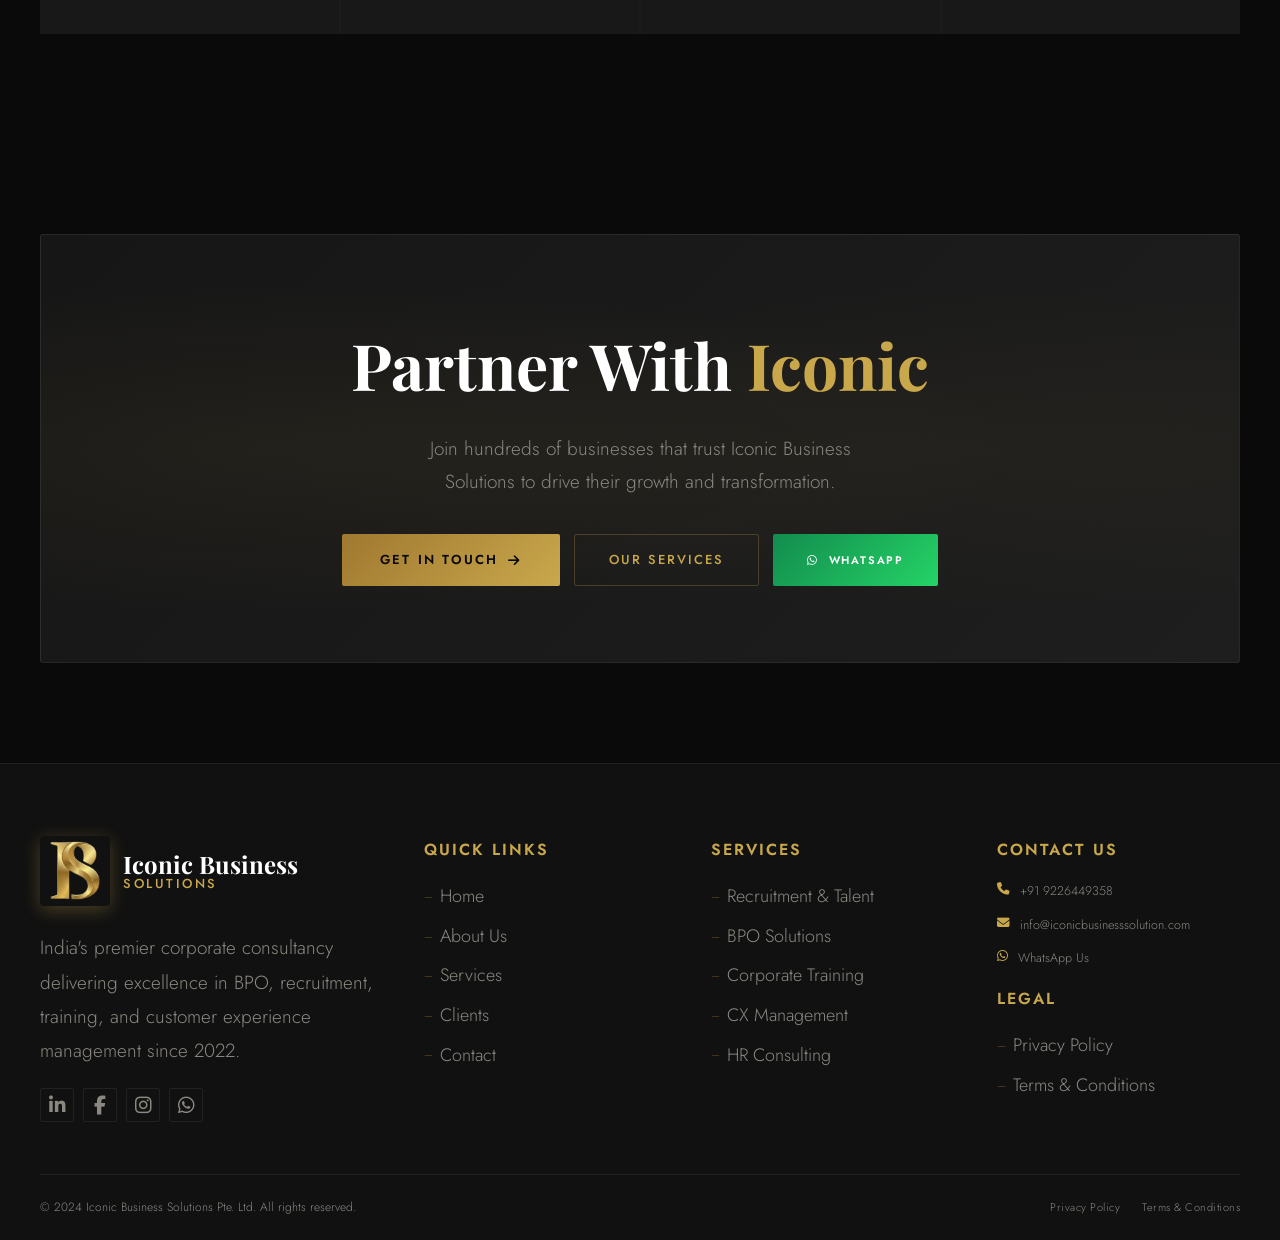
==== commit e2bb3d79: "save code" ====
--- a/about.html
+++ b/about.html
@@ -55,7 +55,7 @@
         <h2 class="sec-title">Building <span>Iconic</span> Businesses<br>Since 2022</h2>
         <div class="gold-line"></div>
         <p style="font-size:14.5px;color:var(--text-muted);line-height:1.9;margin-bottom:18px">
-Iconic Business Solution LLP is a leading provider of comprehensive consulting services for businesses across various industries.
+Iconic Business Solutions LLP is a leading provider of comprehensive consulting services for businesses across various industries.
         </p>
         <p style="font-size:14.5px;color:var(--text-muted);line-height:1.9;margin-bottom:18px">
          We guide businesses through every stage of growth — from idea validation to strategic planning, organizational development, and digital marketing solutions.
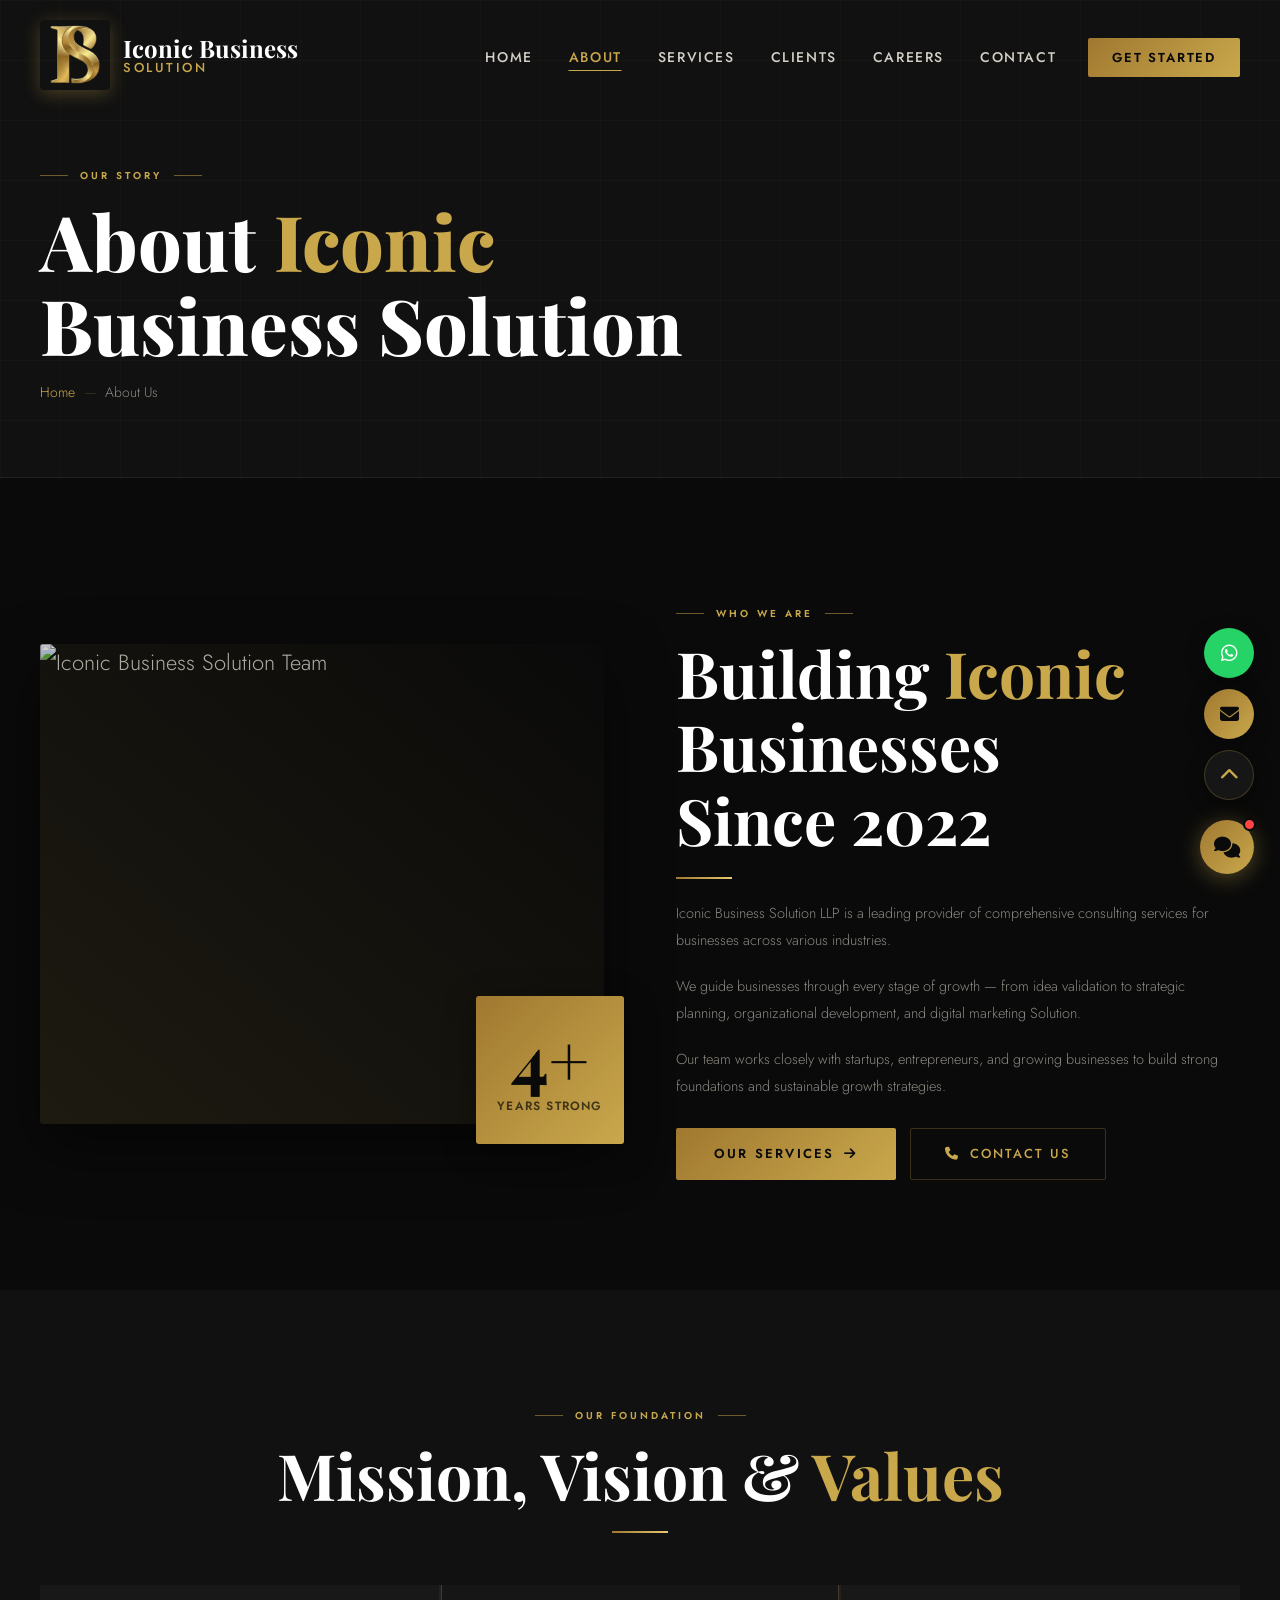
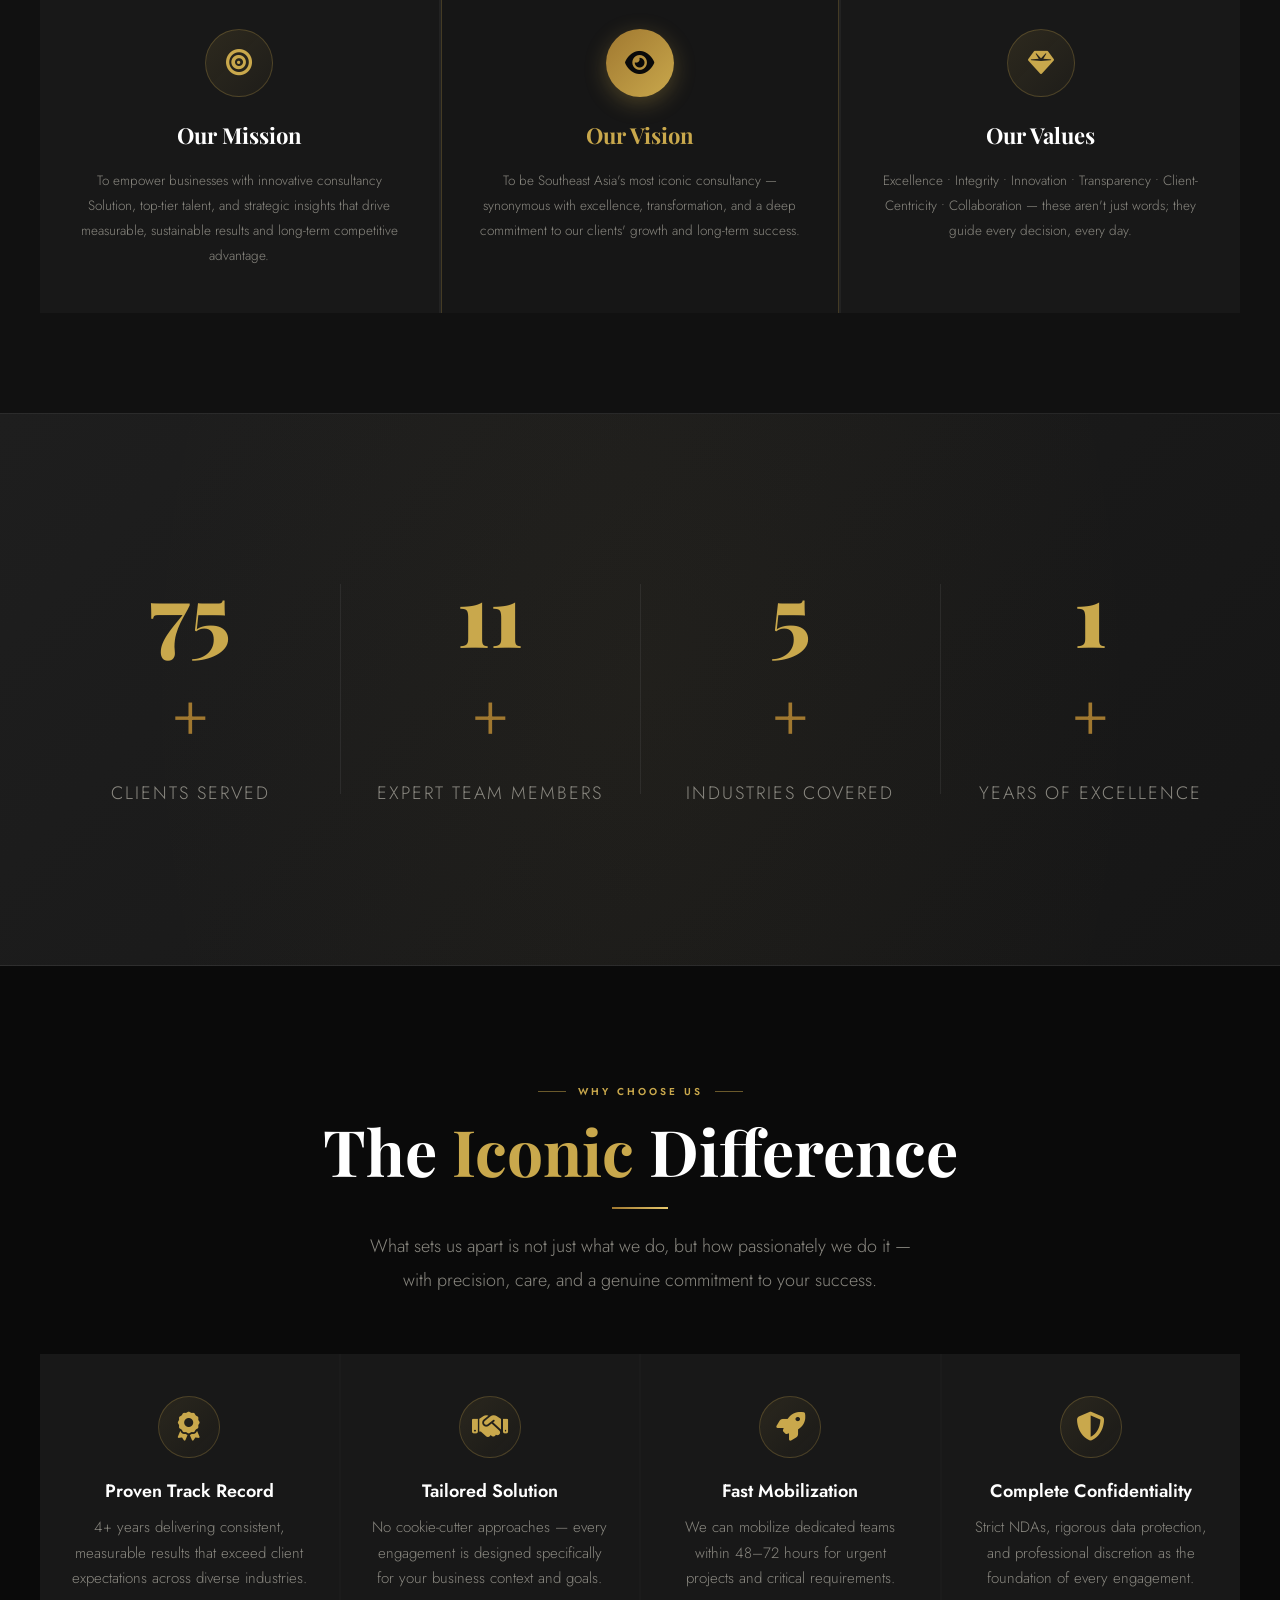
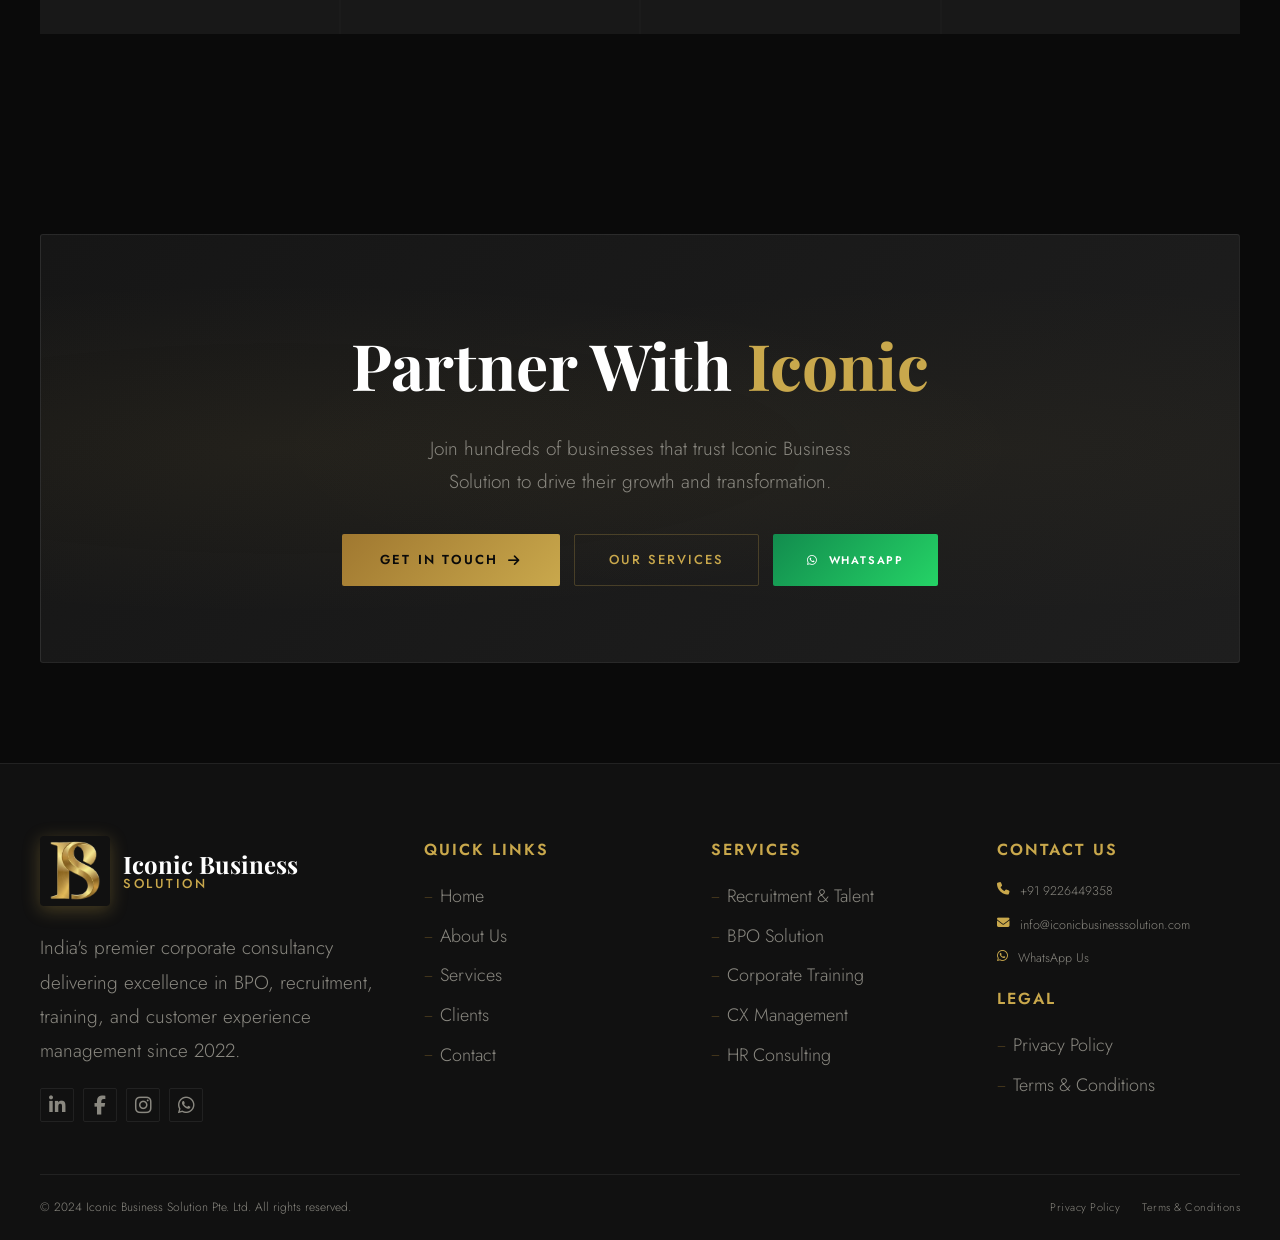
==== commit 02674122: "save code" ====
--- a/about.html
+++ b/about.html
@@ -2,7 +2,7 @@
 <html lang="en">
 <head>
   <meta charset="UTF-8"><meta name="viewport" content="width=device-width, initial-scale=1.0">
-  <title>About Us — Iconic Business Solutions</title>
+  <title>About Us — Iconic Business Solution</title>
   <!-- Website Favicon -->
   <link rel="icon" type="image/png" sizes="32x32" href="images/logo.png">
   <link rel="icon" type="image/png" sizes="16x16" href="images/logo.png">
@@ -16,7 +16,7 @@
 <div id="scroll-progress"></div>
 <nav class="navbar">
   <div class="nav-container">
-    <a href="index.html" class="nav-logo"><img src="images/logo.png" alt="IS Logo" class="logo-icon"><div class="logo-text"><span class="logo-name">Iconic Business</span><span class="logo-tagline">Solutions</span></div></a>
+    <a href="index.html" class="nav-logo"><img src="images/logo.png" alt="IS Logo" class="logo-icon"><div class="logo-text"><span class="logo-name">Iconic Business</span><span class="logo-tagline">Solution</span></div></a>
     <ul class="nav-menu">
       <li><a href="index.html" class="nav-link">Home</a></li>
       <li><a href="about.html" class="nav-link">About</a></li>
@@ -34,7 +34,7 @@
 <section class="page-hero">
   <div class="container">
     <span class="sec-label">Our Story</span>
-    <h1 class="ph-title">About <span>Iconic</span><br>Business Solutions</h1>
+    <h1 class="ph-title">About <span>Iconic</span><br>Business Solution</h1>
     <div class="breadcrumb"><a href="index.html">Home</a><span class="breadcrumb-sep">—</span><span>About Us</span></div>
   </div>
 </section>
@@ -45,7 +45,7 @@
     <div class="about-grid">
       <div class="about-visual reveal">
         <div class="about-img-wrap">
-          <img src="https://images.unsplash.com/photo-1521737604893-d14cc237f11d?w=800&q=80" alt="Iconic Business Solutions Team" loading="lazy">
+          <img src="https://images.unsplash.com/photo-1521737604893-d14cc237f11d?w=800&q=80" alt="Iconic Business Solution Team" loading="lazy">
           <div class="about-img-overlay"></div>
         </div>
         <div class="about-badge"><span class="ab-num">4+</span><span class="ab-text">Years Strong</span></div>
@@ -55,10 +55,10 @@
         <h2 class="sec-title">Building <span>Iconic</span> Businesses<br>Since 2022</h2>
         <div class="gold-line"></div>
         <p style="font-size:14.5px;color:var(--text-muted);line-height:1.9;margin-bottom:18px">
-Iconic Business Solutions LLP is a leading provider of comprehensive consulting services for businesses across various industries.
+Iconic Business Solution LLP is a leading provider of comprehensive consulting services for businesses across various industries.
         </p>
         <p style="font-size:14.5px;color:var(--text-muted);line-height:1.9;margin-bottom:18px">
-         We guide businesses through every stage of growth — from idea validation to strategic planning, organizational development, and digital marketing solutions.
+         We guide businesses through every stage of growth — from idea validation to strategic planning, organizational development, and digital marketing Solution.
         </p>
         <p style="font-size:14.5px;color:var(--text-muted);line-height:1.9;">
 Our team works closely with startups, entrepreneurs, and growing businesses to build strong foundations and sustainable growth strategies.
@@ -84,7 +84,7 @@
       <div style="background:var(--card-bg);padding:44px 36px;text-align:center">
         <div style="width:68px;height:68px;background:linear-gradient(135deg,rgba(201,168,76,.12),rgba(201,168,76,.04));border:1px solid var(--border-gold);border-radius:50%;display:flex;align-items:center;justify-content:center;font-size:26px;color:var(--gold);margin:0 auto 20px"><i class="fas fa-bullseye"></i></div>
         <h3 style="font-family:var(--font-display);font-size:22px;color:var(--white);margin-bottom:14px">Our Mission</h3>
-        <p style="font-size:13.5px;color:var(--text-muted);line-height:1.85">To empower businesses with innovative consultancy solutions, top-tier talent, and strategic insights that drive measurable, sustainable results and long-term competitive advantage.</p>
+        <p style="font-size:13.5px;color:var(--text-muted);line-height:1.85">To empower businesses with innovative consultancy Solution, top-tier talent, and strategic insights that drive measurable, sustainable results and long-term competitive advantage.</p>
       </div>
       <div style="background:var(--dark);padding:44px 36px;text-align:center;border-left:1px solid var(--border-gold);border-right:1px solid var(--border-gold)">
         <div style="width:68px;height:68px;background:linear-gradient(135deg,var(--gold-dark),var(--gold));border-radius:50%;display:flex;align-items:center;justify-content:center;font-size:26px;color:var(--black);margin:0 auto 20px;box-shadow:0 6px 22px rgba(201,168,76,.3)"><i class="fas fa-eye"></i></div>
@@ -123,7 +123,7 @@
     </div>
     <div class="why-grid reveal">
       <div class="why-card"><div class="why-icon"><i class="fas fa-award"></i></div><div class="why-title">Proven Track Record</div><div class="why-text">4+ years delivering consistent, measurable results that exceed client expectations across diverse industries.</div></div>
-      <div class="why-card"><div class="why-icon"><i class="fas fa-handshake"></i></div><div class="why-title">Tailored Solutions</div><div class="why-text">No cookie-cutter approaches — every engagement is designed specifically for your business context and goals.</div></div>
+      <div class="why-card"><div class="why-icon"><i class="fas fa-handshake"></i></div><div class="why-title">Tailored Solution</div><div class="why-text">No cookie-cutter approaches — every engagement is designed specifically for your business context and goals.</div></div>
       <div class="why-card"><div class="why-icon"><i class="fas fa-rocket"></i></div><div class="why-title">Fast Mobilization</div><div class="why-text">We can mobilize dedicated teams within 48–72 hours for urgent projects and critical requirements.</div></div>
       <div class="why-card"><div class="why-icon"><i class="fas fa-shield-alt"></i></div><div class="why-title">Complete Confidentiality</div><div class="why-text">Strict NDAs, rigorous data protection, and professional discretion as the foundation of every engagement.</div></div>
     </div>
@@ -153,7 +153,7 @@
   <div class="container">
     <div class="cta-banner reveal">
       <h2 class="cta-title">Partner With <span>Iconic</span></h2>
-      <p class="cta-desc">Join hundreds of businesses that trust Iconic Business Solutions to drive their growth and transformation.</p>
+      <p class="cta-desc">Join hundreds of businesses that trust Iconic Business Solution to drive their growth and transformation.</p>
       <div class="cta-btns">
         <a href="contact.html" class="btn-gold"><span>Get In Touch</span> <i class="fas fa-arrow-right"></i></a>
         <a href="services.html" class="btn-outline">Our Services</a>
@@ -167,18 +167,18 @@
 <footer>
   <div class="container">
     <div class="footer-grid">
-      <div><a href="index.html" class="nav-logo" style="display:inline-flex"><img src="images/logo.png" alt="IS Logo" class="logo-icon"><div class="logo-text"><span class="logo-name">Iconic Business</span><span class="logo-tagline">Solutions</span></div></a><p class="footer-brand-desc">India's premier corporate consultancy delivering excellence in BPO, recruitment, training, and customer experience management since 2022.</p><div class="footer-socials"><a href="#"><i class="fab fa-linkedin-in"></i></a><a href="#"><i class="fab fa-facebook-f"></i></a><a href="#"><i class="fab fa-instagram"></i></a><a href="https://wa.me/919226449358" target="_blank"><i class="fab fa-whatsapp"></i></a></div></div>
+      <div><a href="index.html" class="nav-logo" style="display:inline-flex"><img src="images/logo.png" alt="IS Logo" class="logo-icon"><div class="logo-text"><span class="logo-name">Iconic Business</span><span class="logo-tagline">Solution</span></div></a><p class="footer-brand-desc">India's premier corporate consultancy delivering excellence in BPO, recruitment, training, and customer experience management since 2022.</p><div class="footer-socials"><a href="#"><i class="fab fa-linkedin-in"></i></a><a href="#"><i class="fab fa-facebook-f"></i></a><a href="#"><i class="fab fa-instagram"></i></a><a href="https://wa.me/919226449358" target="_blank"><i class="fab fa-whatsapp"></i></a></div></div>
       <div><div class="footer-col-title">Quick Links</div><div class="footer-links"><a href="index.html">Home</a><a href="about.html">About Us</a><a href="services.html">Services</a><a href="clients.html">Clients</a><a href="contact.html">Contact</a></div></div>
-      <div><div class="footer-col-title">Services</div><div class="footer-links"><a href="services.html">Recruitment &amp; Talent</a><a href="services.html">BPO Solutions</a><a href="services.html">Corporate Training</a><a href="services.html">CX Management</a><a href="services.html">HR Consulting</a></div></div>
+      <div><div class="footer-col-title">Services</div><div class="footer-links"><a href="services.html">Recruitment &amp; Talent</a><a href="services.html">BPO Solution</a><a href="services.html">Corporate Training</a><a href="services.html">CX Management</a><a href="services.html">HR Consulting</a></div></div>
       <div><div class="footer-col-title">Contact Us</div><div class="footer-ci"><i class="fas fa-phone"></i><a href="tel:+919226449358"> +91 9226449358</a></div><div class="footer-ci"><i class="fas fa-envelope"></i><a href="mailto:info@iconicbusinesssolution.com"> info@iconicbusinesssolution.com</a></div><div class="footer-ci"><i class="fab fa-whatsapp"></i><a href="https://wa.me/919226449358" target="_blank"> WhatsApp Us</a></div><div style="margin-top:16px"><div class="footer-col-title">Legal</div><div class="footer-links"><a href="privacy-policy.html">Privacy Policy</a><a href="terms.html">Terms &amp; Conditions</a></div></div></div>
     </div>
-    <div class="footer-bottom"><div class="footer-copy">© 2024 Iconic Business Solutions Pte. Ltd. All rights reserved.</div><div class="footer-legal"><a href="privacy-policy.html">Privacy Policy</a><a href="terms.html">Terms &amp; Conditions</a></div></div>
+    <div class="footer-bottom"><div class="footer-copy">© 2024 Iconic Business Solution Pte. Ltd. All rights reserved.</div><div class="footer-legal"><a href="privacy-policy.html">Privacy Policy</a><a href="terms.html">Terms &amp; Conditions</a></div></div>
   </div>
 </footer>
 
 <div class="floating-btns">
   <a href="https://wa.me/919226449358" target="_blank" class="fl-btn fl-wa"><i class="fab fa-whatsapp"></i><span class="fl-tip">Chat on WhatsApp</span></a>
-  <a href="mailto:info@iconicbusinesssolutions.com" class="fl-btn fl-email"><i class="fas fa-envelope"></i><span class="fl-tip">Send Email</span></a>
+  <a href="mailto:info@iconicbusinesssolution.com" class="fl-btn fl-email"><i class="fas fa-envelope"></i><span class="fl-tip">Send Email</span></a>
   <button class="fl-btn fl-top"><i class="fas fa-chevron-up"></i></button>
 </div>
 <div class="chat-window" id="chat-window"><div class="chat-header"><div class="chat-av"><i class="fas fa-robot"></i></div><div><div class="chat-hname">IBS Assistant</div><div class="chat-hstatus">Online — Replies instantly</div></div><button class="chat-close">✕</button></div><div class="chat-msgs" id="chat-msgs"></div><div class="chat-input-row"><input type="text" class="chat-input" placeholder="Type your message..."><button class="chat-send"><i class="fas fa-paper-plane"></i></button></div></div>
--- a/css/style.css
+++ b/css/style.css
@@ -1,5 +1,5 @@
 /* ============================================================
-   ICONIC BUSINESS SOLUTIONS — PREMIUM CSS (FIXED)
+   ICONIC BUSINESS SOLUTION — PREMIUM CSS (FIXED)
    Black & Gold Corporate Identity
    All sections visible by default, animations additive only
    ============================================================ */
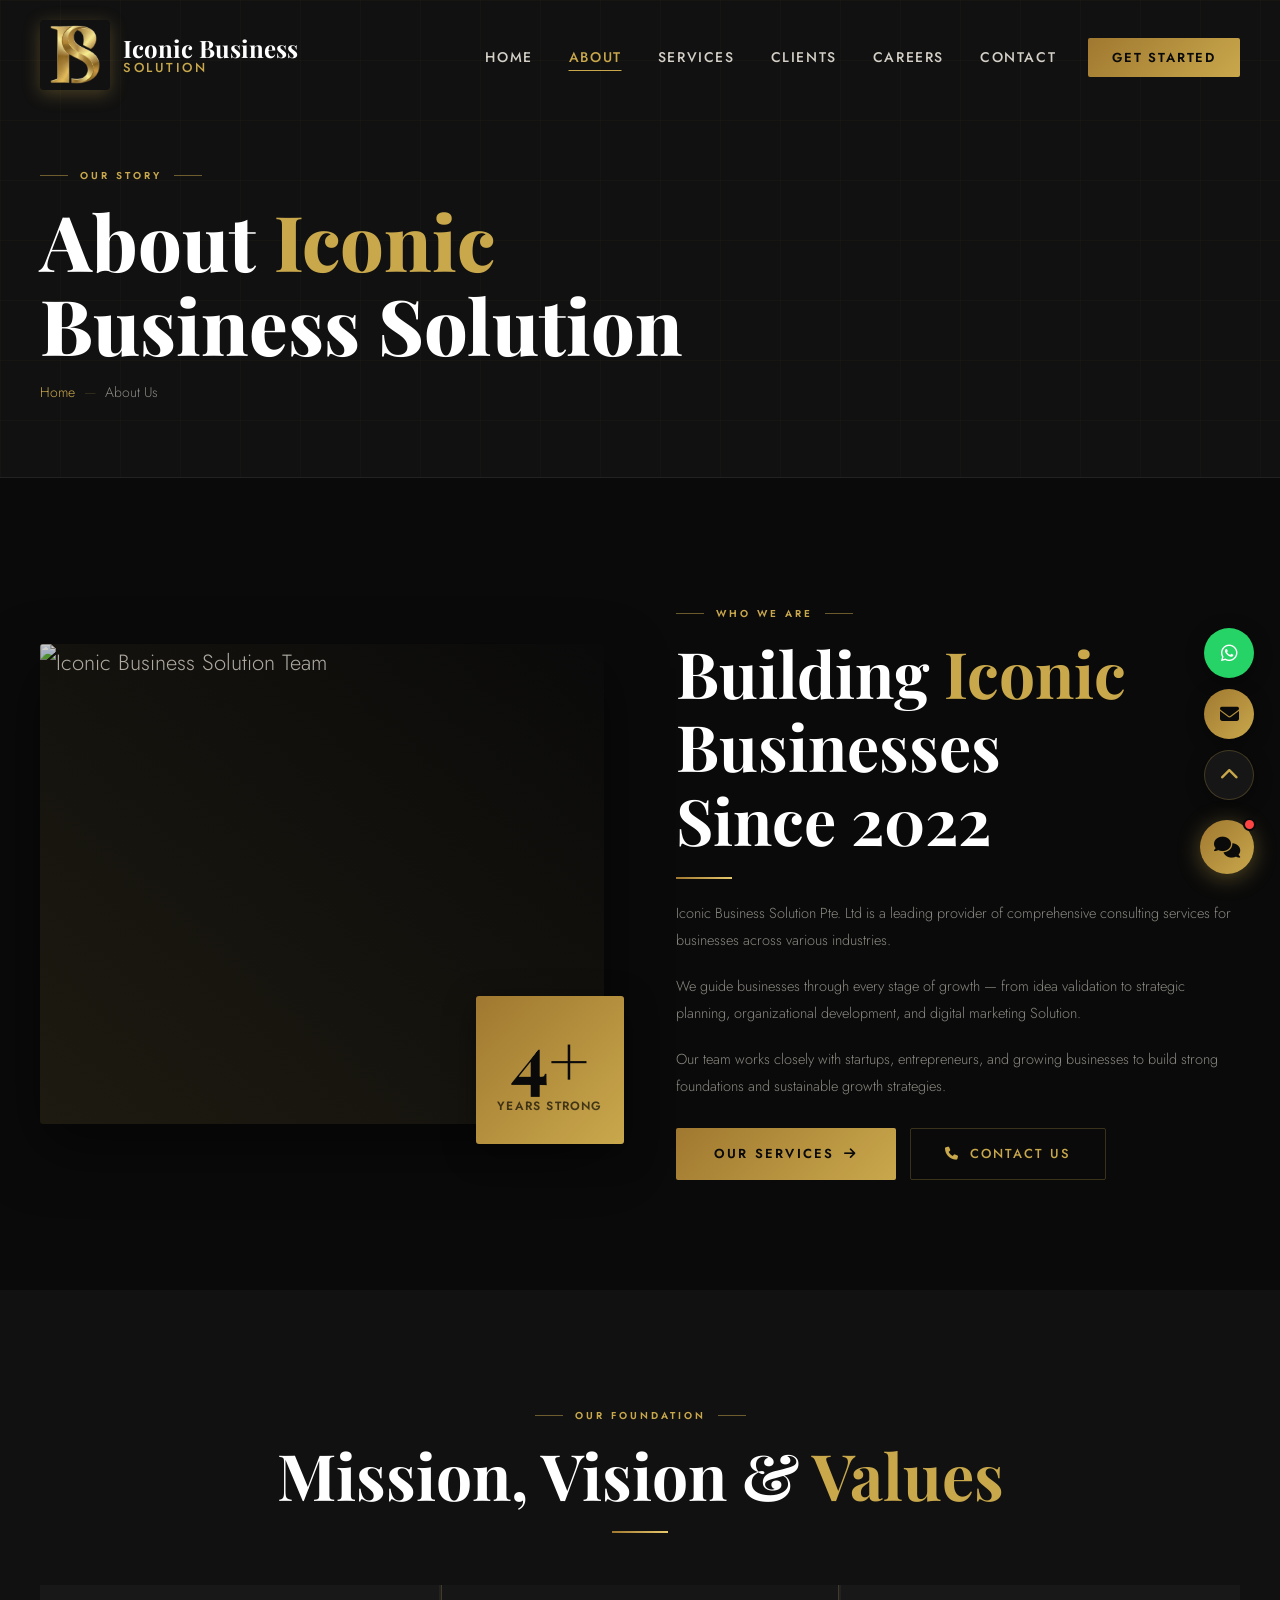
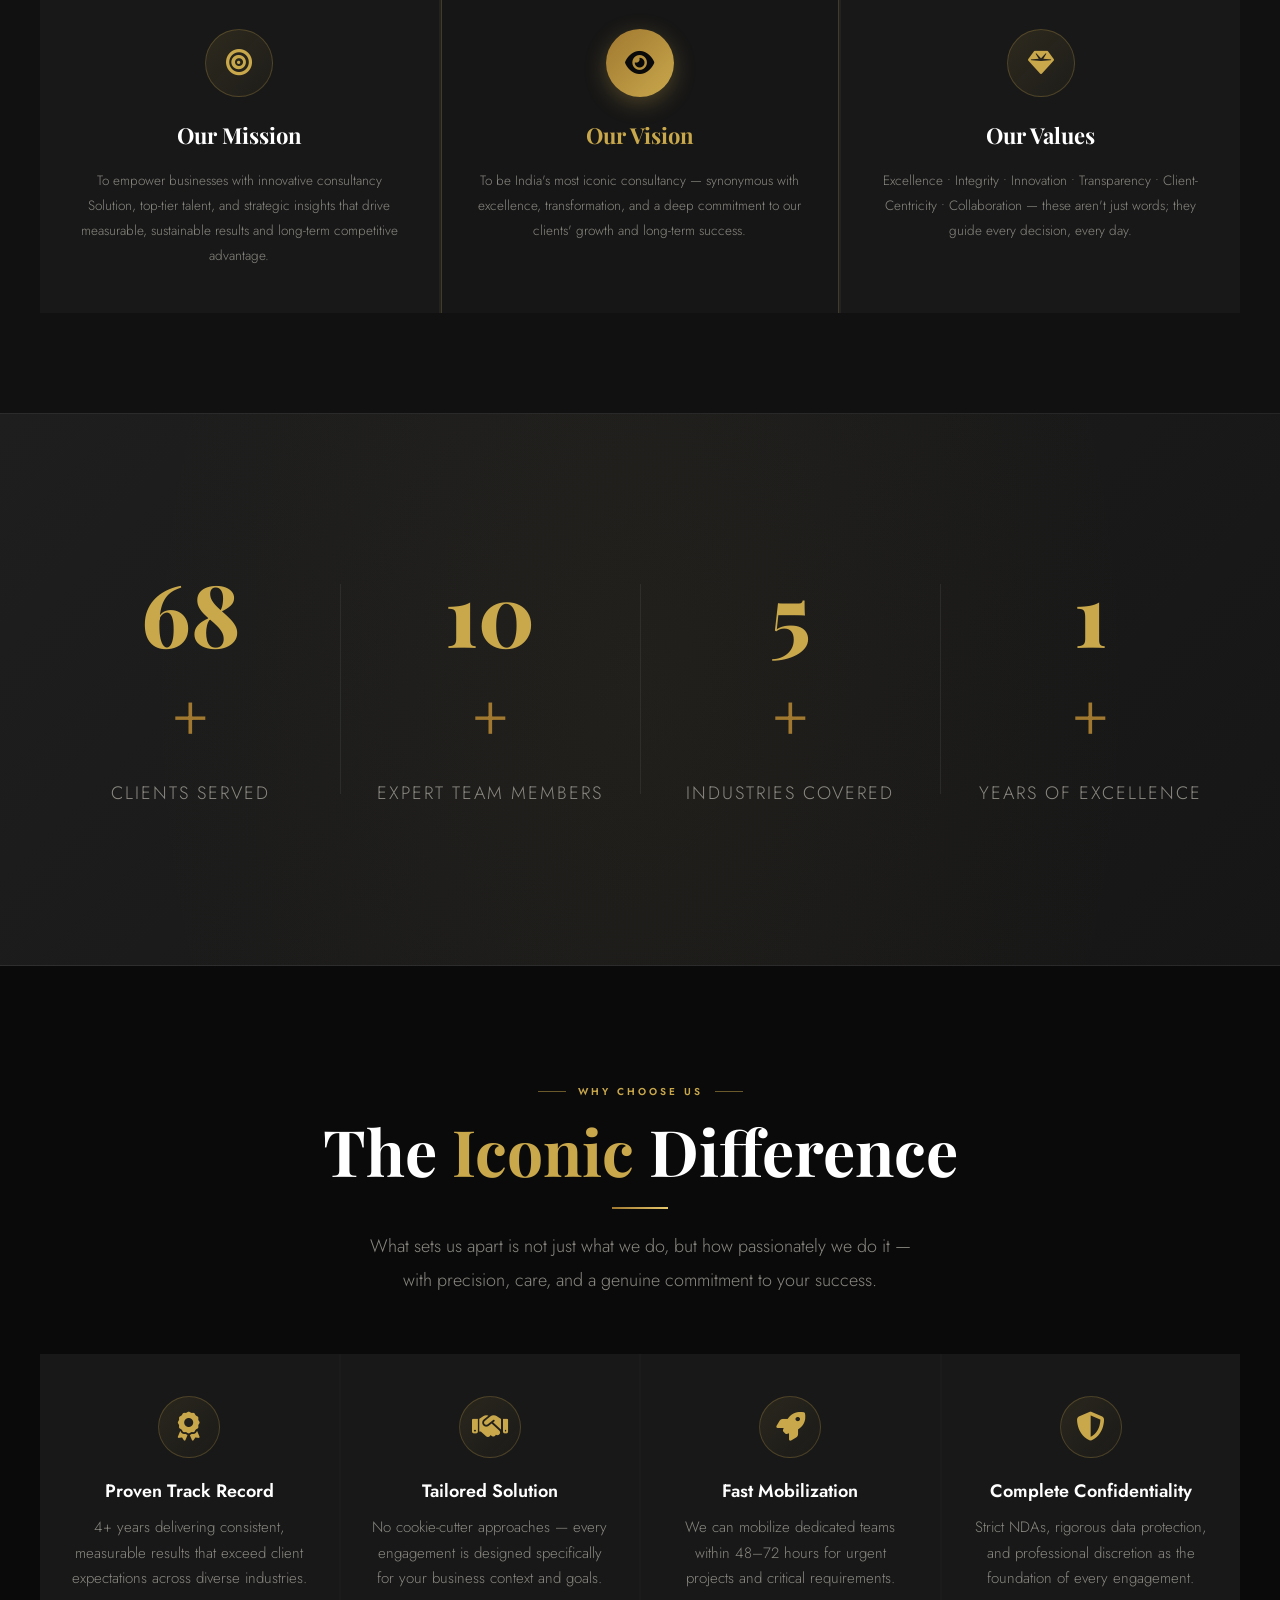
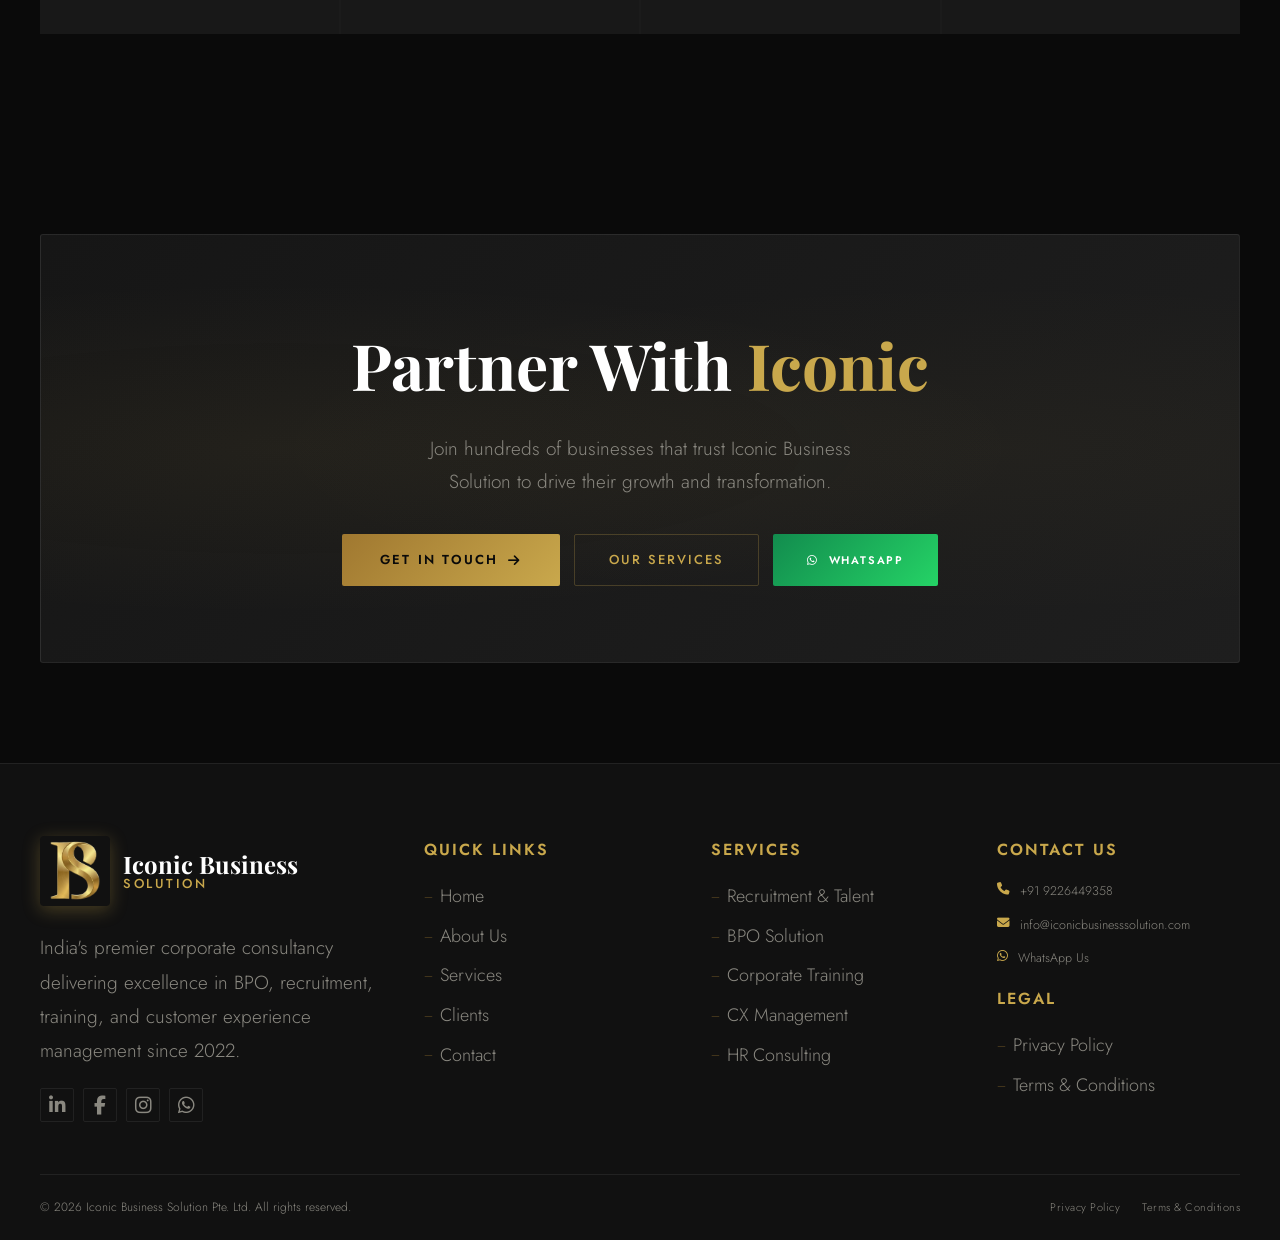
==== commit 0a1dafe6: "save code" ====
--- a/about.html
+++ b/about.html
@@ -55,7 +55,7 @@
         <h2 class="sec-title">Building <span>Iconic</span> Businesses<br>Since 2022</h2>
         <div class="gold-line"></div>
         <p style="font-size:14.5px;color:var(--text-muted);line-height:1.9;margin-bottom:18px">
-Iconic Business Solution LLP is a leading provider of comprehensive consulting services for businesses across various industries.
+Iconic Business Solution Pte. Ltd is a leading provider of comprehensive consulting services for businesses across various industries.
         </p>
         <p style="font-size:14.5px;color:var(--text-muted);line-height:1.9;margin-bottom:18px">
          We guide businesses through every stage of growth — from idea validation to strategic planning, organizational development, and digital marketing Solution.
@@ -89,7 +89,7 @@
       <div style="background:var(--dark);padding:44px 36px;text-align:center;border-left:1px solid var(--border-gold);border-right:1px solid var(--border-gold)">
         <div style="width:68px;height:68px;background:linear-gradient(135deg,var(--gold-dark),var(--gold));border-radius:50%;display:flex;align-items:center;justify-content:center;font-size:26px;color:var(--black);margin:0 auto 20px;box-shadow:0 6px 22px rgba(201,168,76,.3)"><i class="fas fa-eye"></i></div>
         <h3 style="font-family:var(--font-display);font-size:22px;color:var(--gold);margin-bottom:14px">Our Vision</h3>
-        <p style="font-size:13.5px;color:var(--text-muted);line-height:1.85">To be Southeast Asia's most iconic consultancy — synonymous with excellence, transformation, and a deep commitment to our clients' growth and long-term success.</p>
+        <p style="font-size:13.5px;color:var(--text-muted);line-height:1.85">To be India's most iconic consultancy — synonymous with excellence, transformation, and a deep commitment to our clients' growth and long-term success.</p>
       </div>
       <div style="background:var(--card-bg);padding:44px 36px;text-align:center">
         <div style="width:68px;height:68px;background:linear-gradient(135deg,rgba(201,168,76,.12),rgba(201,168,76,.04));border:1px solid var(--border-gold);border-radius:50%;display:flex;align-items:center;justify-content:center;font-size:26px;color:var(--gold);margin:0 auto 20px"><i class="fas fa-gem"></i></div>
@@ -172,7 +172,7 @@
       <div><div class="footer-col-title">Services</div><div class="footer-links"><a href="services.html">Recruitment &amp; Talent</a><a href="services.html">BPO Solution</a><a href="services.html">Corporate Training</a><a href="services.html">CX Management</a><a href="services.html">HR Consulting</a></div></div>
       <div><div class="footer-col-title">Contact Us</div><div class="footer-ci"><i class="fas fa-phone"></i><a href="tel:+919226449358"> +91 9226449358</a></div><div class="footer-ci"><i class="fas fa-envelope"></i><a href="mailto:info@iconicbusinesssolution.com"> info@iconicbusinesssolution.com</a></div><div class="footer-ci"><i class="fab fa-whatsapp"></i><a href="https://wa.me/919226449358" target="_blank"> WhatsApp Us</a></div><div style="margin-top:16px"><div class="footer-col-title">Legal</div><div class="footer-links"><a href="privacy-policy.html">Privacy Policy</a><a href="terms.html">Terms &amp; Conditions</a></div></div></div>
     </div>
-    <div class="footer-bottom"><div class="footer-copy">© 2024 Iconic Business Solution Pte. Ltd. All rights reserved.</div><div class="footer-legal"><a href="privacy-policy.html">Privacy Policy</a><a href="terms.html">Terms &amp; Conditions</a></div></div>
+    <div class="footer-bottom"><div class="footer-copy">© 2026 Iconic Business Solution Pte. Ltd. All rights reserved.</div><div class="footer-legal"><a href="privacy-policy.html">Privacy Policy</a><a href="terms.html">Terms &amp; Conditions</a></div></div>
   </div>
 </footer>
 
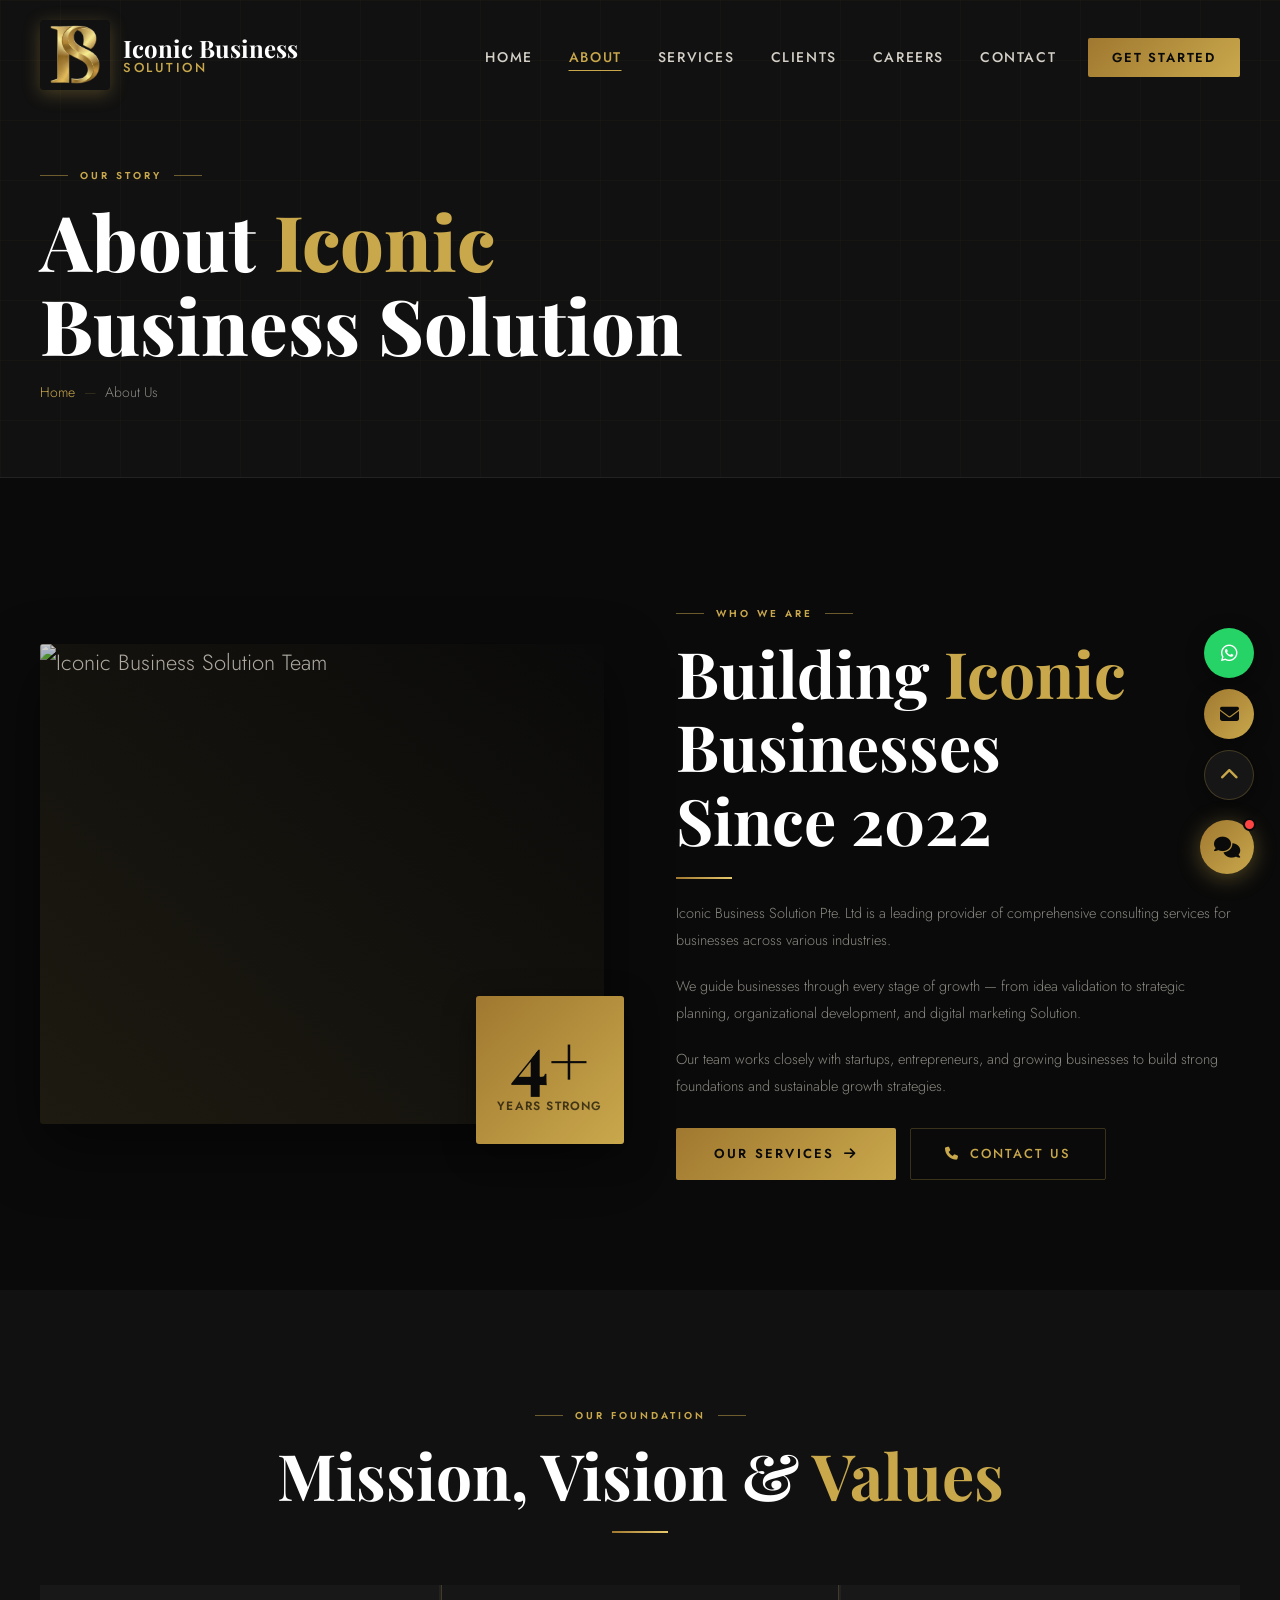
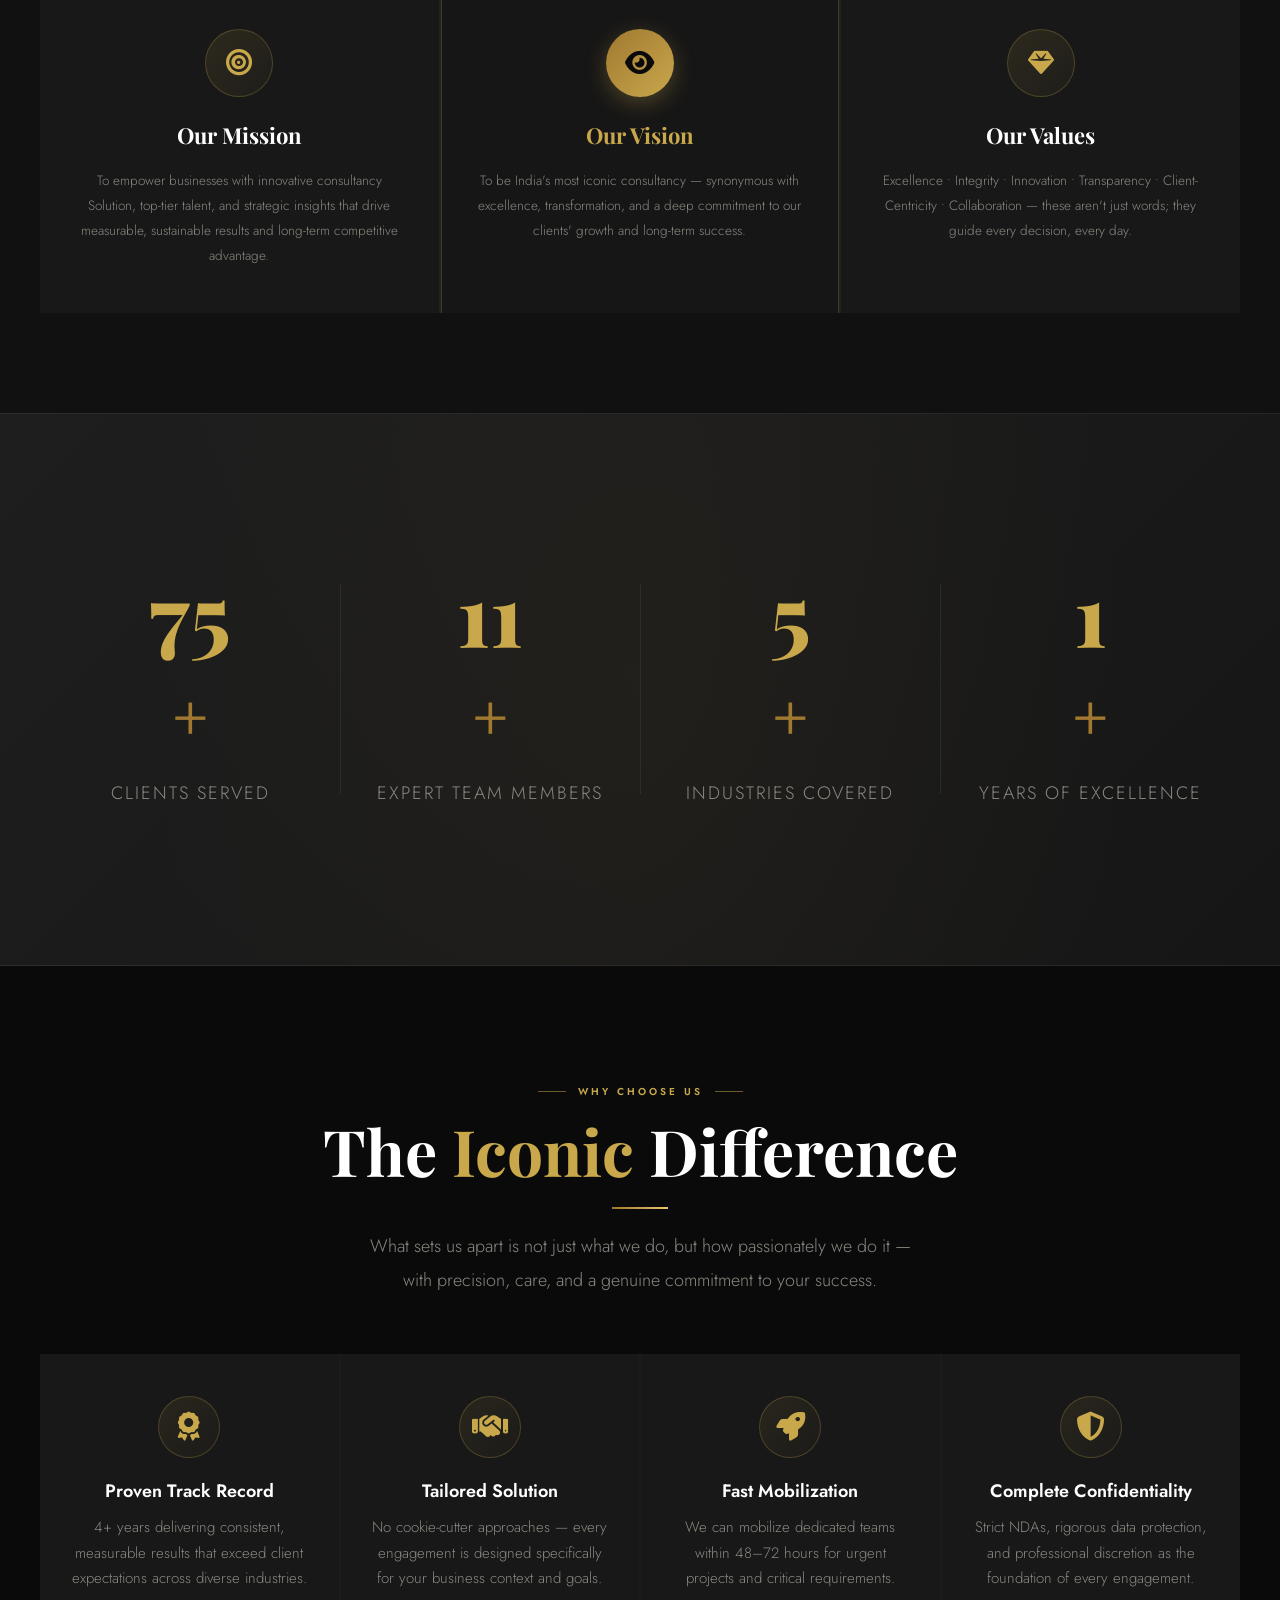
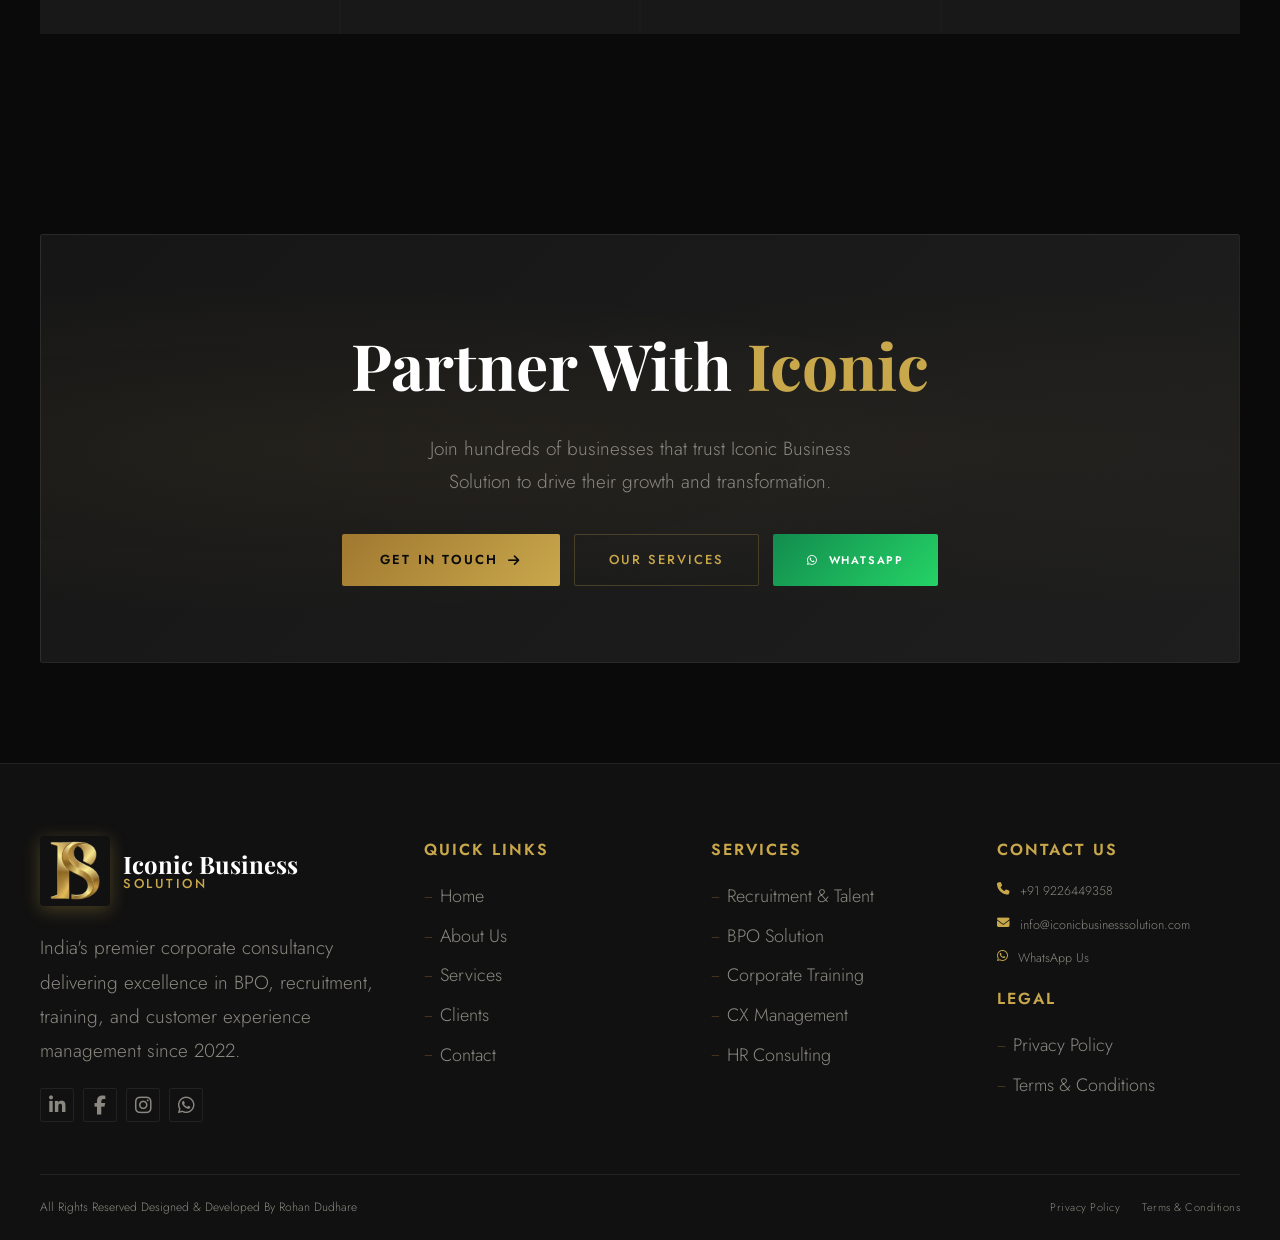
==== commit 67869546: "Update footer text: Replace Iconic Business Solution copyright with Rohan Dudhare attribution" ====
--- a/about.html
+++ b/about.html
@@ -39,7 +39,7 @@
   </div>
 </section>
 
-<!-- OUR STORY -->
+<!-- OUR STORY -->   
 <section class="section section-dark">
   <div class="container">
     <div class="about-grid">
@@ -172,7 +172,7 @@
       <div><div class="footer-col-title">Services</div><div class="footer-links"><a href="services.html">Recruitment &amp; Talent</a><a href="services.html">BPO Solution</a><a href="services.html">Corporate Training</a><a href="services.html">CX Management</a><a href="services.html">HR Consulting</a></div></div>
       <div><div class="footer-col-title">Contact Us</div><div class="footer-ci"><i class="fas fa-phone"></i><a href="tel:+919226449358"> +91 9226449358</a></div><div class="footer-ci"><i class="fas fa-envelope"></i><a href="mailto:info@iconicbusinesssolution.com"> info@iconicbusinesssolution.com</a></div><div class="footer-ci"><i class="fab fa-whatsapp"></i><a href="https://wa.me/919226449358" target="_blank"> WhatsApp Us</a></div><div style="margin-top:16px"><div class="footer-col-title">Legal</div><div class="footer-links"><a href="privacy-policy.html">Privacy Policy</a><a href="terms.html">Terms &amp; Conditions</a></div></div></div>
     </div>
-    <div class="footer-bottom"><div class="footer-copy">© 2026 Iconic Business Solution Pte. Ltd. All rights reserved.</div><div class="footer-legal"><a href="privacy-policy.html">Privacy Policy</a><a href="terms.html">Terms &amp; Conditions</a></div></div>
+    <div class="footer-bottom"><div class="footer-copy">All Rights Reserved Designed & Developed By Rohan Dudhare</div><div class="footer-legal"><a href="privacy-policy.html">Privacy Policy</a><a href="terms.html">Terms &amp; Conditions</a></div></div>
   </div>
 </footer>
 
--- a/css/style.css
+++ b/css/style.css
@@ -834,9 +834,9 @@
   background: rgba(255,255,255,0.03);
   border: 1px solid rgba(255,255,255,0.1);
   border-radius: 2px;
-  color: var(--white); font-size: 13.5px; font-weight: 300;
+  color: var(--white); font-size: 15px;
   outline: none; transition: var(--trans);
-  -webkit-appearance: none;
+  font-family: var(--font-body);
 }
 .form-grp select option { background: var(--charcoal); color: var(--white); }
 .form-grp input:focus,
@@ -844,11 +844,27 @@
 .form-grp textarea:focus {
   border-color: var(--gold);
   background: rgba(201,168,76,0.04);
-  box-shadow: 0 0 0 3px rgba(201,168,76,0.07);
+  box-shadow: 0 0 0 3px rgba(201,168,76,0.08);
+}
+.form-grp input.is-invalid,
+.form-grp select.is-invalid,
+.form-grp textarea.is-invalid {
+  border-color: #e74c3c;
+  background: rgba(231,76,60,0.05);
+  box-shadow: 0 0 0 3px rgba(231,76,60,0.1);
 }
 .form-grp input::placeholder,
-.form-grp textarea::placeholder { color: rgba(136,136,128,0.45); }
-.form-grp textarea { resize: vertical; min-height: 115px; }
+.form-grp textarea::placeholder { color: rgba(136,136,128,0.5); }
+.form-grp textarea { resize: vertical; min-height: 120px; }
+
+.error-msg {
+  display: none;
+  color: #e74c3c;
+  font-size: 12px;
+  margin-top: 6px;
+  font-weight: 500;
+  letter-spacing: 0.5px;
+}
 .form-success {
   display: none;
   background: rgba(37,211,102,0.08);
@@ -862,8 +878,16 @@
 .map-wrap {
   height: 260px; border-radius: 3px;
   overflow: hidden; border: 1px solid var(--border-dark); margin-top: 28px;
-}
-.map-wrap iframe { width: 100%; height: 100%; border: none; filter: grayscale(100%) invert(90%) contrast(88%); }
+  transition: var(--trans);
+}
+.map-wrap iframe { 
+  width: 100%; height: 100%; border: none; 
+  filter: grayscale(100%) invert(90%) contrast(88%);
+  transition: filter 0.35s ease;
+}
+.map-wrap:hover iframe {
+  filter: none;
+}
 
 /* ========================
    FOOTER
@@ -1245,3 +1269,46 @@
   .footer-bottom  { flex-direction: column; text-align: center; }
   .hero-container { padding: 110px 20px 60px; }
 }
+
+
+/* ========================
+   FORM VALIDATION UI
+======================== */
+.error-msg {
+  color: #ff4b4b;
+  font-size: 12px;
+  margin-top: 6px;
+  display: none;
+  font-weight: 400;
+  letter-spacing: 0.5px;
+  animation: fadeIn 0.3s ease;
+}
+
+.validate-input.is-invalid,
+.career-form .validate-input.is-invalid {
+  border-color: #ff4b4b !important;
+  background: rgba(255, 75, 75, 0.04) !important;
+  box-shadow: 0 0 0 3px rgba(255, 75, 75, 0.1) !important;
+}
+
+.validate-input.is-valid,
+.career-form .validate-input.is-valid {
+  border-color: #25d366 !important;
+  background: rgba(37, 211, 102, 0.04) !important;
+  box-shadow: 0 0 0 3px rgba(37, 211, 102, 0.1) !important;
+}
+
+.file-upload-wrap.is-invalid {
+  border-color: #ff4b4b !important;
+  background: rgba(255, 75, 75, 0.04) !important;
+}
+
+.file-upload-wrap.is-valid {
+  border-color: #25d366 !important;
+  background: rgba(37, 211, 102, 0.04) !important;
+}
+
+@keyframes fadeIn {
+  from { opacity: 0; transform: translateY(-4px); }
+  to { opacity: 1; transform: translateY(0); }
+}
